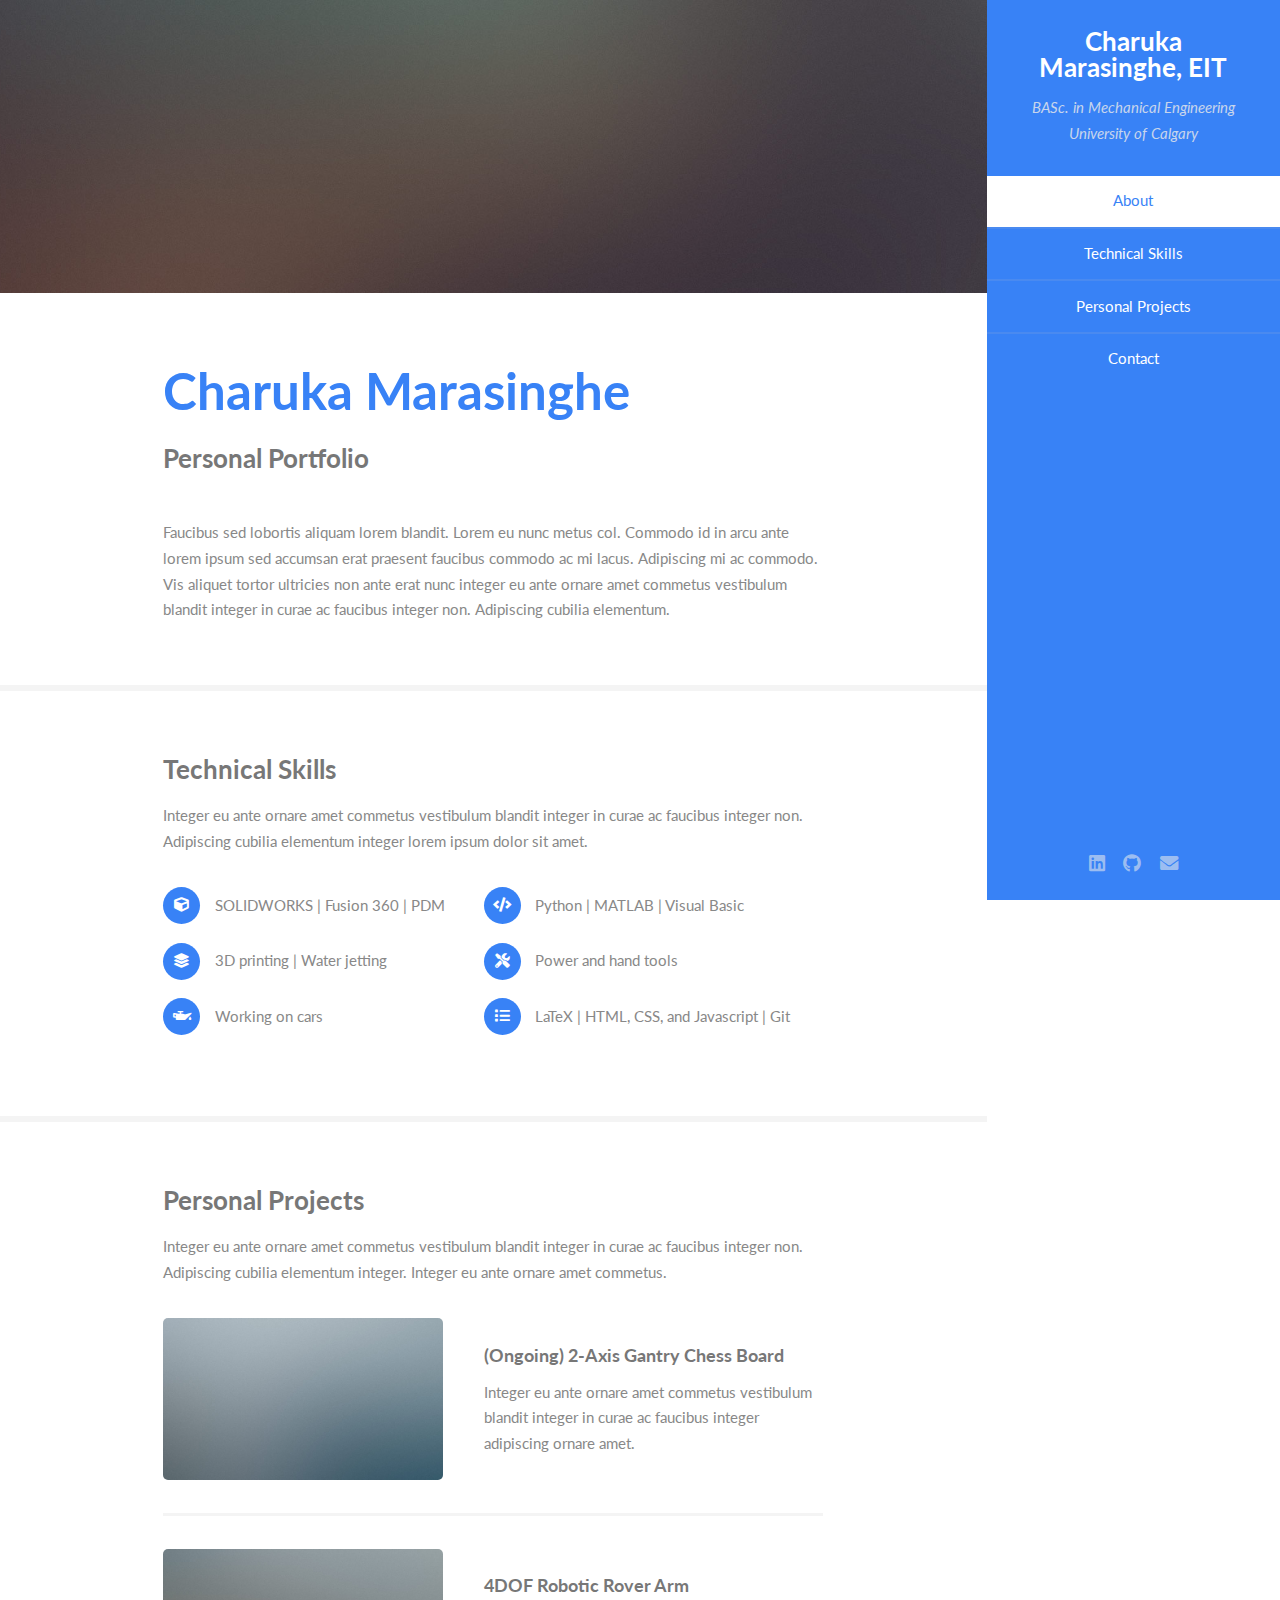
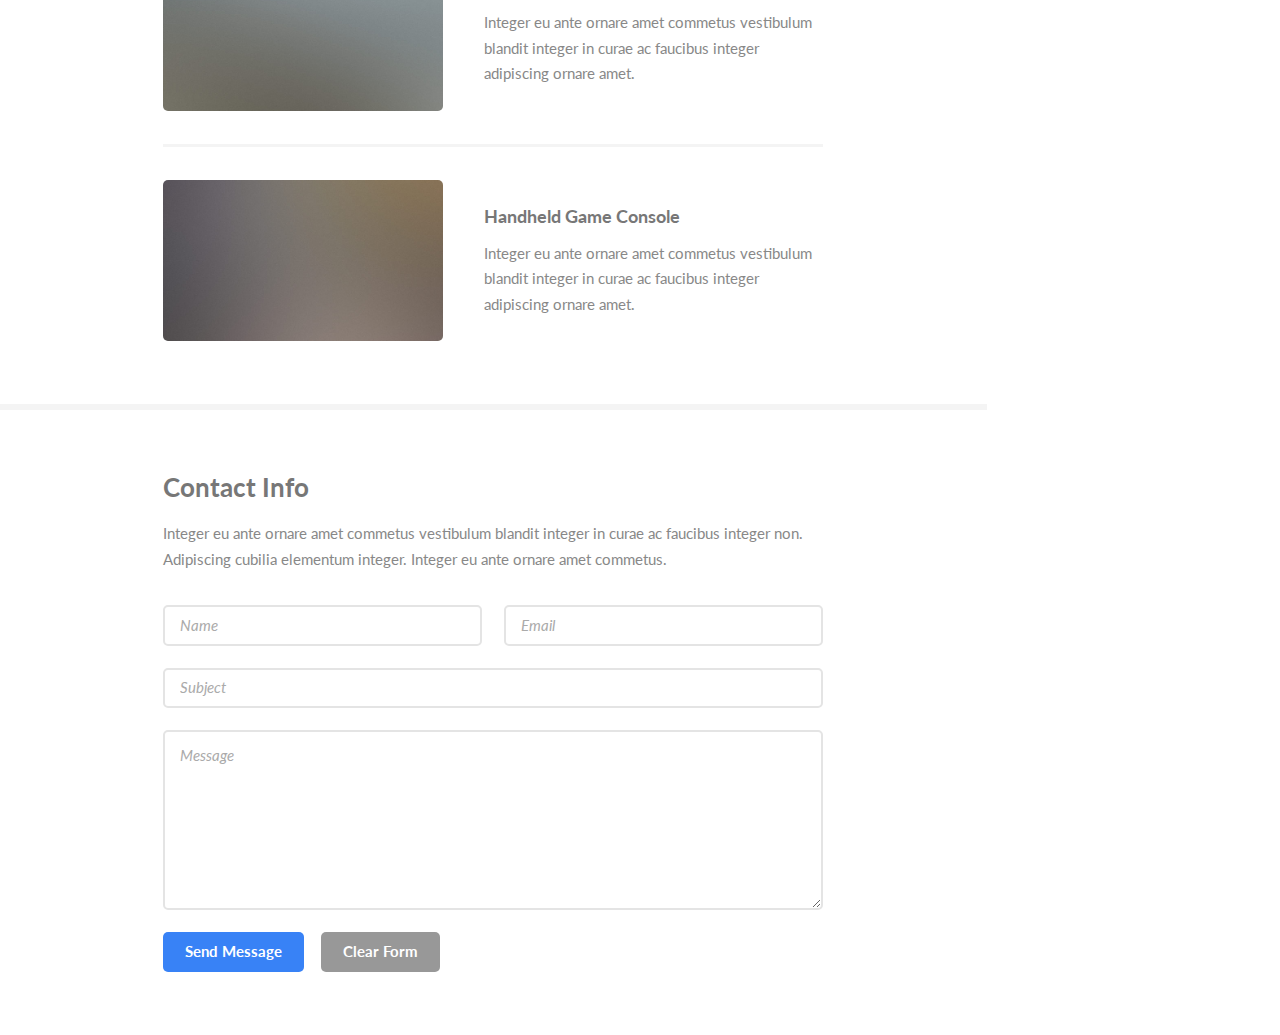
==== index.html @ 8a490976 "Initial commit. Portfolio layout completed." ====
<!DOCTYPE HTML>
<html>
	<head>
		<title>Charuka Marasinghe Portfolio</title>
		<meta charset="utf-8" />
		<meta name="viewport" content="width=device-width, initial-scale=1, user-scalable=no" />
		<link rel="stylesheet" href="assets/css/main.css" />
	</head>
	<body class="is-preload">

		<!-- Header -->
			<section id="header">
				<header>
					
					<h1 id="logo"><a href="#">Charuka Marasinghe, EIT</a></h1>
					<p>BASc. in Mechanical Engineering <br />
					University of Calgary</p>
				</header>
				<nav id="nav">
					<ul>
						<li><a href="#one" class="active">About</a></li>
						<li><a href="#two">Technical Skills</a></li>
						<li><a href="#three">Personal Projects</a></li>
						<li><a href="#four">Contact</a></li>
					</ul>
				</nav>
				<footer>
					<ul class="icons">
						<li><a href="https://www.linkedin.com/in/charukam/" target="_blank" rel="noopener noreferrer" class="icon brands fa-linkedin"><span class="label">Linkedin</span></a></li>
						<li><a href="https://github.com/charukam/" target="_blank" rel="noopener noreferrer" class="icon brands fa-github"><span class="label">Github</span></a></li>
						<li><a href="mailto: c.marasinghe1@gmail.com" class="icon solid fa-envelope"><span class="label">Email</span></a></li>
					</ul>
				</footer>
			</section>

		<!-- Wrapper -->
			<div id="wrapper">

				<!-- Main -->
					<div id="main">

						<!-- One -->
							<section id="one">
								<div class="image main" data-position="center">
									<img src="images/banner.jpg" alt="" />
								</div>
								<div class="container">
									<header class="major">
										<h2>Charuka Marasinghe</h2>
										<p>Personal Portfolio</p>
									</header>
									<p>Faucibus sed lobortis aliquam lorem blandit. Lorem eu nunc metus col. Commodo id in arcu ante lorem ipsum sed accumsan erat praesent faucibus commodo ac mi lacus. Adipiscing mi ac commodo. Vis aliquet tortor ultricies non ante erat nunc integer eu ante ornare amet commetus vestibulum blandit integer in curae ac faucibus integer non. Adipiscing cubilia elementum.</p>
								</div>
							</section>

						<!-- Two -->
							<section id="two">
								<div class="container">
									<h3>Technical Skills</h3>
									<p>Integer eu ante ornare amet commetus vestibulum blandit integer in curae ac faucibus integer non. Adipiscing cubilia elementum integer lorem ipsum dolor sit amet.</p>
									<ul class="feature-icons">
										<li class="icon solid fa-cube">SOLIDWORKS | Fusion 360 | PDM</li>
										<li class="icon solid fa-code">Python | MATLAB | Visual Basic</li>
										<li class="icon solid fa-layer-group">3D printing | Water jetting</li>
										<li class="icon solid fa-tools">Power and hand tools</li>
										<li class="icon solid fa-oil-can">Working on cars</li>
										<li class="icon solid fa-list">LaTeX | HTML, CSS, and Javascript | Git</li>
									</ul>
								</div>
							</section>

						<!-- Three -->
							<section id="three">
								<div class="container">
									<h3>Personal Projects</h3>
									<p>Integer eu ante ornare amet commetus vestibulum blandit integer in curae ac faucibus integer non. Adipiscing cubilia elementum integer. Integer eu ante ornare amet commetus.</p>
									<div class="features">
										<article>
											<a href="#" class="image"><img src="images/pic01.jpg" alt="" /></a>
											<div class="inner">
												<h4>(Ongoing) 2-Axis Gantry Chess Board</h4>
												<p>Integer eu ante ornare amet commetus vestibulum blandit integer in curae ac faucibus integer adipiscing ornare amet.</p>
											</div>
										</article>
										<article>
											<a href="#" class="image"><img src="images/pic02.jpg" alt="" /></a>
											<div class="inner">
												<h4>4DOF Robotic Rover Arm</h4>
												<p>Integer eu ante ornare amet commetus vestibulum blandit integer in curae ac faucibus integer adipiscing ornare amet.</p>
											</div>
										</article>
										<article>
											<a href="#" class="image"><img src="images/pic03.jpg" alt="" /></a>
											<div class="inner">
												<h4>Handheld Game Console</h4>
												<p>Integer eu ante ornare amet commetus vestibulum blandit integer in curae ac faucibus integer adipiscing ornare amet.</p>
											</div>
										</article>
									</div>
								</div>
							</section>

						<!-- Four -->
							<section id="four">
								<div class="container">
									<h3>Contact Info</h3>
									<p>Integer eu ante ornare amet commetus vestibulum blandit integer in curae ac faucibus integer non. Adipiscing cubilia elementum integer. Integer eu ante ornare amet commetus.</p>
									<form method="post" action="#">
										<div class="row gtr-uniform">
											<div class="col-6 col-12-xsmall"><input type="text" name="name" id="name" placeholder="Name" /></div>
											<div class="col-6 col-12-xsmall"><input type="email" name="email" id="email" placeholder="Email" /></div>
											<div class="col-12"><input type="text" name="subject" id="subject" placeholder="Subject" /></div>
											<div class="col-12"><textarea name="message" id="message" placeholder="Message" rows="6"></textarea></div>
											<div class="col-12">
												<ul class="actions">
													<li><input type="submit" class="primary" value="Send Message" /></li>
													<li><input type="reset" value="Clear Form" /></li>
												</ul>
											</div>
										</div>
									</form>
								</div>
							</section>

					</div>

			</div>

		<!-- Scripts -->
			<script src="assets/js/jquery.min.js"></script>
			<script src="assets/js/jquery.scrollex.min.js"></script>
			<script src="assets/js/jquery.scrolly.min.js"></script>
			<script src="assets/js/browser.min.js"></script>
			<script src="assets/js/breakpoints.min.js"></script>
			<script src="assets/js/util.js"></script>
			<script src="assets/js/main.js"></script>

	</body>
</html>
---- assets/css/main.css ----
@import url("fontawesome-all.min.css");
@import url("https://fonts.googleapis.com/css?family=Lato:400,400italic,700,700italic|Source+Code+Pro:400");

/*
	Read Only by HTML5 UP
	html5up.net | @ajlkn
	Free for personal and commercial use under the CCA 3.0 license (html5up.net/license)
*/

html, body, div, span, applet, object,
iframe, h1, h2, h3, h4, h5, h6, p, blockquote,
pre, a, abbr, acronym, address, big, cite,
code, del, dfn, em, img, ins, kbd, q, s, samp,
small, strike, strong, sub, sup, tt, var, b,
u, i, center, dl, dt, dd, ol, ul, li, fieldset,
form, label, legend, table, caption, tbody,
tfoot, thead, tr, th, td, article, aside,
canvas, details, embed, figure, figcaption,
footer, header, hgroup, menu, nav, output, ruby,
section, summary, time, mark, audio, video {
	margin: 0;
	padding: 0;
	border: 0;
	font-size: 100%;
	font: inherit;
	vertical-align: baseline;}

article, aside, details, figcaption, figure,
footer, header, hgroup, menu, nav, section {
	display: block;}

body {
	line-height: 1;
}

ol, ul {
	list-style: none;
}

blockquote, q {
	quotes: none;
}

	blockquote:before, blockquote:after, q:before, q:after {
		content: '';
		content: none;
	}

table {
	border-collapse: collapse;
	border-spacing: 0;
}

body {
	-webkit-text-size-adjust: none;
}

mark {
	background-color: transparent;
	color: inherit;
}

input::-moz-focus-inner {
	border: 0;
	padding: 0;
}

input, select, textarea {
	-moz-appearance: none;
	-webkit-appearance: none;
	-ms-appearance: none;
	appearance: none;
}

/* Basic */

	html {
		box-sizing: border-box;
	}

	*, *:before, *:after {
		box-sizing: inherit;
	}

	body {
		background: #fff;
	}

		body.is-preload *, body.is-preload *:before, body.is-preload *:after {
			-moz-animation: none !important;
			-webkit-animation: none !important;
			-ms-animation: none !important;
			animation: none !important;
			-moz-transition: none !important;
			-webkit-transition: none !important;
			-ms-transition: none !important;
			transition: none !important;
		}

	body, input, select, textarea {
		color: #888;
		font-family: "Lato", sans-serif;
		font-size: 16pt;
		font-weight: 400;
		line-height: 1.75em;
	}

	a {
		-moz-transition: color 0.2s ease-in-out, border-color 0.2s ease-in-out;
		-webkit-transition: color 0.2s ease-in-out, border-color 0.2s ease-in-out;
		-ms-transition: color 0.2s ease-in-out, border-color 0.2s ease-in-out;
		transition: color 0.2s ease-in-out, border-color 0.2s ease-in-out;
		border-bottom: solid 1px #e4e4e4;
		color: inherit;
		text-decoration: none;
	}

		a:hover {
			border-bottom-color: transparent;
			color: #3882f6 !important;
		}

	strong, b {
		color: #777;
		font-weight: 700;
	}

	em, i {
		font-style: italic;
	}

	p {
		margin: 0 0 2.25em 0;
	}

	h1, h2, h3, h4, h5, h6 {
		color: #777;
		font-weight: 700;
		line-height: 1em;
		margin: 0 0 0.5625em 0;
	}

		h1 a, h2 a, h3 a, h4 a, h5 a, h6 a {
			border: 0;
			color: inherit;
			text-decoration: none;
		}

	h2 {
		font-size: 2em;
		line-height: 1.5em;
	}

	h3 {
		font-size: 1.75em;
		line-height: 1.5em;
	}

	h4 {
		font-size: 1.25em;
		line-height: 1.5em;
	}

	h5 {
		font-size: 0.9em;
		line-height: 1.5em;
	}

	h6 {
		font-size: 0.7em;
		line-height: 1.5em;
	}

	sub {
		font-size: 0.8em;
		position: relative;
		top: 0.5em;
	}

	sup {
		font-size: 0.8em;
		position: relative;
		top: -0.5em;
	}

	hr {
		border: 0;
		border-bottom: solid 2px #f4f4f4;
		margin: 2.25em 0;
	}

		hr.major {
			margin: 3.375em 0;
		}

	blockquote {
		border-left: solid 8px #e4e4e4;
		font-style: italic;
		margin: 0 0 2.25em 0;
		padding: 0.5em 0 0.5em 2em;
	}

	code {
		background: #555;
		border-radius: 5px;
		color: #fff;
		font-family: "Source Code Pro", monospace;
		font-size: 0.9em;
		margin: 0 0.25em;
		padding: 0.25em 0.65em;
	}

	pre {
		font-family: "Source Code Pro", monospace;
		font-size: 0.9em;
		margin: 0 0 2.25em 0;
	}

		pre code {
			-webkit-overflow-scrolling: touch;
			display: block;
			line-height: 1.5em;
			overflow-x: auto;
			padding: 1em 1.5em;
		}

	.align-left {
		text-align: left;
	}

	.align-center {
		text-align: center;
	}

	.align-right {
		text-align: right;
	}

/* Row */

	.row {
		display: flex;
		flex-wrap: wrap;
		box-sizing: border-box;
		align-items: stretch;
	}

		.row > * {
			box-sizing: border-box;
		}

		.row.gtr-uniform > * > :last-child {
			margin-bottom: 0;
		}

		.row.aln-left {
			justify-content: flex-start;
		}

		.row.aln-center {
			justify-content: center;
		}

		.row.aln-right {
			justify-content: flex-end;
		}

		.row.aln-top {
			align-items: flex-start;
		}

		.row.aln-middle {
			align-items: center;
		}

		.row.aln-bottom {
			align-items: flex-end;
		}

		.row > .imp {
			order: -1;
		}

		.row > .col-1 {
			width: 8.33333%;
		}

		.row > .off-1 {
			margin-left: 8.33333%;
		}

		.row > .col-2 {
			width: 16.66667%;
		}

		.row > .off-2 {
			margin-left: 16.66667%;
		}

		.row > .col-3 {
			width: 25%;
		}

		.row > .off-3 {
			margin-left: 25%;
		}

		.row > .col-4 {
			width: 33.33333%;
		}

		.row > .off-4 {
			margin-left: 33.33333%;
		}

		.row > .col-5 {
			width: 41.66667%;
		}

		.row > .off-5 {
			margin-left: 41.66667%;
		}

		.row > .col-6 {
			width: 50%;
		}

		.row > .off-6 {
			margin-left: 50%;
		}

		.row > .col-7 {
			width: 58.33333%;
		}

		.row > .off-7 {
			margin-left: 58.33333%;
		}

		.row > .col-8 {
			width: 66.66667%;
		}

		.row > .off-8 {
			margin-left: 66.66667%;
		}

		.row > .col-9 {
			width: 75%;
		}

		.row > .off-9 {
			margin-left: 75%;
		}

		.row > .col-10 {
			width: 83.33333%;
		}

		.row > .off-10 {
			margin-left: 83.33333%;
		}

		.row > .col-11 {
			width: 91.66667%;
		}

		.row > .off-11 {
			margin-left: 91.66667%;
		}

		.row > .col-12 {
			width: 100%;
		}

		.row > .off-12 {
			margin-left: 100%;
		}

		.row.gtr-0 {
			margin-top: 0;
			margin-left: 0em;
		}

			.row.gtr-0 > * {
				padding: 0 0 0 0em;
			}

			.row.gtr-0.gtr-uniform {
				margin-top: 0em;
			}

				.row.gtr-0.gtr-uniform > * {
					padding-top: 0em;
				}

		.row.gtr-25 {
			margin-top: 0;
			margin-left: -0.5em;
		}

			.row.gtr-25 > * {
				padding: 0 0 0 0.5em;
			}

			.row.gtr-25.gtr-uniform {
				margin-top: -0.5em;
			}

				.row.gtr-25.gtr-uniform > * {
					padding-top: 0.5em;
				}

		.row.gtr-50 {
			margin-top: 0;
			margin-left: -1em;
		}

			.row.gtr-50 > * {
				padding: 0 0 0 1em;
			}

			.row.gtr-50.gtr-uniform {
				margin-top: -1em;
			}

				.row.gtr-50.gtr-uniform > * {
					padding-top: 1em;
				}

		.row {
			margin-top: 0;
			margin-left: -2em;
		}

			.row > * {
				padding: 0 0 0 2em;
			}

			.row.gtr-uniform {
				margin-top: -2em;
			}

				.row.gtr-uniform > * {
					padding-top: 2em;
				}

		.row.gtr-150 {
			margin-top: 0;
			margin-left: -3em;
		}

			.row.gtr-150 > * {
				padding: 0 0 0 3em;
			}

			.row.gtr-150.gtr-uniform {
				margin-top: -3em;
			}

				.row.gtr-150.gtr-uniform > * {
					padding-top: 3em;
				}

		.row.gtr-200 {
			margin-top: 0;
			margin-left: -4em;
		}

			.row.gtr-200 > * {
				padding: 0 0 0 4em;
			}

			.row.gtr-200.gtr-uniform {
				margin-top: -4em;
			}

				.row.gtr-200.gtr-uniform > * {
					padding-top: 4em;
				}

		@media screen and (max-width: 1680px) {

			.row {
				display: flex;
				flex-wrap: wrap;
				box-sizing: border-box;
				align-items: stretch;
			}

				.row > * {
					box-sizing: border-box;
				}

				.row.gtr-uniform > * > :last-child {
					margin-bottom: 0;
				}

				.row.aln-left {
					justify-content: flex-start;
				}

				.row.aln-center {
					justify-content: center;
				}

				.row.aln-right {
					justify-content: flex-end;
				}

				.row.aln-top {
					align-items: flex-start;
				}

				.row.aln-middle {
					align-items: center;
				}

				.row.aln-bottom {
					align-items: flex-end;
				}

				.row > .imp-xlarge {
					order: -1;
				}

				.row > .col-1-xlarge {
					width: 8.33333%;
				}

				.row > .off-1-xlarge {
					margin-left: 8.33333%;
				}

				.row > .col-2-xlarge {
					width: 16.66667%;
				}

				.row > .off-2-xlarge {
					margin-left: 16.66667%;
				}

				.row > .col-3-xlarge {
					width: 25%;
				}

				.row > .off-3-xlarge {
					margin-left: 25%;
				}

				.row > .col-4-xlarge {
					width: 33.33333%;
				}

				.row > .off-4-xlarge {
					margin-left: 33.33333%;
				}

				.row > .col-5-xlarge {
					width: 41.66667%;
				}

				.row > .off-5-xlarge {
					margin-left: 41.66667%;
				}

				.row > .col-6-xlarge {
					width: 50%;
				}

				.row > .off-6-xlarge {
					margin-left: 50%;
				}

				.row > .col-7-xlarge {
					width: 58.33333%;
				}

				.row > .off-7-xlarge {
					margin-left: 58.33333%;
				}

				.row > .col-8-xlarge {
					width: 66.66667%;
				}

				.row > .off-8-xlarge {
					margin-left: 66.66667%;
				}

				.row > .col-9-xlarge {
					width: 75%;
				}

				.row > .off-9-xlarge {
					margin-left: 75%;
				}

				.row > .col-10-xlarge {
					width: 83.33333%;
				}

				.row > .off-10-xlarge {
					margin-left: 83.33333%;
				}

				.row > .col-11-xlarge {
					width: 91.66667%;
				}

				.row > .off-11-xlarge {
					margin-left: 91.66667%;
				}

				.row > .col-12-xlarge {
					width: 100%;
				}

				.row > .off-12-xlarge {
					margin-left: 100%;
				}

				.row.gtr-0 {
					margin-top: 0;
					margin-left: 0em;
				}

					.row.gtr-0 > * {
						padding: 0 0 0 0em;
					}

					.row.gtr-0.gtr-uniform {
						margin-top: 0em;
					}

						.row.gtr-0.gtr-uniform > * {
							padding-top: 0em;
						}

				.row.gtr-25 {
					margin-top: 0;
					margin-left: -0.5em;
				}

					.row.gtr-25 > * {
						padding: 0 0 0 0.5em;
					}

					.row.gtr-25.gtr-uniform {
						margin-top: -0.5em;
					}

						.row.gtr-25.gtr-uniform > * {
							padding-top: 0.5em;
						}

				.row.gtr-50 {
					margin-top: 0;
					margin-left: -1em;
				}

					.row.gtr-50 > * {
						padding: 0 0 0 1em;
					}

					.row.gtr-50.gtr-uniform {
						margin-top: -1em;
					}

						.row.gtr-50.gtr-uniform > * {
							padding-top: 1em;
						}

				.row {
					margin-top: 0;
					margin-left: -2em;
				}

					.row > * {
						padding: 0 0 0 2em;
					}

					.row.gtr-uniform {
						margin-top: -2em;
					}

						.row.gtr-uniform > * {
							padding-top: 2em;
						}

				.row.gtr-150 {
					margin-top: 0;
					margin-left: -3em;
				}

					.row.gtr-150 > * {
						padding: 0 0 0 3em;
					}

					.row.gtr-150.gtr-uniform {
						margin-top: -3em;
					}

						.row.gtr-150.gtr-uniform > * {
							padding-top: 3em;
						}

				.row.gtr-200 {
					margin-top: 0;
					margin-left: -4em;
				}

					.row.gtr-200 > * {
						padding: 0 0 0 4em;
					}

					.row.gtr-200.gtr-uniform {
						margin-top: -4em;
					}

						.row.gtr-200.gtr-uniform > * {
							padding-top: 4em;
						}

		}

		@media screen and (max-width: 1280px) {

			.row {
				display: flex;
				flex-wrap: wrap;
				box-sizing: border-box;
				align-items: stretch;
			}

				.row > * {
					box-sizing: border-box;
				}

				.row.gtr-uniform > * > :last-child {
					margin-bottom: 0;
				}

				.row.aln-left {
					justify-content: flex-start;
				}

				.row.aln-center {
					justify-content: center;
				}

				.row.aln-right {
					justify-content: flex-end;
				}

				.row.aln-top {
					align-items: flex-start;
				}

				.row.aln-middle {
					align-items: center;
				}

				.row.aln-bottom {
					align-items: flex-end;
				}

				.row > .imp-large {
					order: -1;
				}

				.row > .col-1-large {
					width: 8.33333%;
				}

				.row > .off-1-large {
					margin-left: 8.33333%;
				}

				.row > .col-2-large {
					width: 16.66667%;
				}

				.row > .off-2-large {
					margin-left: 16.66667%;
				}

				.row > .col-3-large {
					width: 25%;
				}

				.row > .off-3-large {
					margin-left: 25%;
				}

				.row > .col-4-large {
					width: 33.33333%;
				}

				.row > .off-4-large {
					margin-left: 33.33333%;
				}

				.row > .col-5-large {
					width: 41.66667%;
				}

				.row > .off-5-large {
					margin-left: 41.66667%;
				}

				.row > .col-6-large {
					width: 50%;
				}

				.row > .off-6-large {
					margin-left: 50%;
				}

				.row > .col-7-large {
					width: 58.33333%;
				}

				.row > .off-7-large {
					margin-left: 58.33333%;
				}

				.row > .col-8-large {
					width: 66.66667%;
				}

				.row > .off-8-large {
					margin-left: 66.66667%;
				}

				.row > .col-9-large {
					width: 75%;
				}

				.row > .off-9-large {
					margin-left: 75%;
				}

				.row > .col-10-large {
					width: 83.33333%;
				}

				.row > .off-10-large {
					margin-left: 83.33333%;
				}

				.row > .col-11-large {
					width: 91.66667%;
				}

				.row > .off-11-large {
					margin-left: 91.66667%;
				}

				.row > .col-12-large {
					width: 100%;
				}

				.row > .off-12-large {
					margin-left: 100%;
				}

				.row.gtr-0 {
					margin-top: 0;
					margin-left: 0em;
				}

					.row.gtr-0 > * {
						padding: 0 0 0 0em;
					}

					.row.gtr-0.gtr-uniform {
						margin-top: 0em;
					}

						.row.gtr-0.gtr-uniform > * {
							padding-top: 0em;
						}

				.row.gtr-25 {
					margin-top: 0;
					margin-left: -0.375em;
				}

					.row.gtr-25 > * {
						padding: 0 0 0 0.375em;
					}

					.row.gtr-25.gtr-uniform {
						margin-top: -0.375em;
					}

						.row.gtr-25.gtr-uniform > * {
							padding-top: 0.375em;
						}

				.row.gtr-50 {
					margin-top: 0;
					margin-left: -0.75em;
				}

					.row.gtr-50 > * {
						padding: 0 0 0 0.75em;
					}

					.row.gtr-50.gtr-uniform {
						margin-top: -0.75em;
					}

						.row.gtr-50.gtr-uniform > * {
							padding-top: 0.75em;
						}

				.row {
					margin-top: 0;
					margin-left: -1.5em;
				}

					.row > * {
						padding: 0 0 0 1.5em;
					}

					.row.gtr-uniform {
						margin-top: -1.5em;
					}

						.row.gtr-uniform > * {
							padding-top: 1.5em;
						}

				.row.gtr-150 {
					margin-top: 0;
					margin-left: -2.25em;
				}

					.row.gtr-150 > * {
						padding: 0 0 0 2.25em;
					}

					.row.gtr-150.gtr-uniform {
						margin-top: -2.25em;
					}

						.row.gtr-150.gtr-uniform > * {
							padding-top: 2.25em;
						}

				.row.gtr-200 {
					margin-top: 0;
					margin-left: -3em;
				}

					.row.gtr-200 > * {
						padding: 0 0 0 3em;
					}

					.row.gtr-200.gtr-uniform {
						margin-top: -3em;
					}

						.row.gtr-200.gtr-uniform > * {
							padding-top: 3em;
						}

		}

		@media screen and (max-width: 1024px) {

			.row {
				display: flex;
				flex-wrap: wrap;
				box-sizing: border-box;
				align-items: stretch;
			}

				.row > * {
					box-sizing: border-box;
				}

				.row.gtr-uniform > * > :last-child {
					margin-bottom: 0;
				}

				.row.aln-left {
					justify-content: flex-start;
				}

				.row.aln-center {
					justify-content: center;
				}

				.row.aln-right {
					justify-content: flex-end;
				}

				.row.aln-top {
					align-items: flex-start;
				}

				.row.aln-middle {
					align-items: center;
				}

				.row.aln-bottom {
					align-items: flex-end;
				}

				.row > .imp-medium {
					order: -1;
				}

				.row > .col-1-medium {
					width: 8.33333%;
				}

				.row > .off-1-medium {
					margin-left: 8.33333%;
				}

				.row > .col-2-medium {
					width: 16.66667%;
				}

				.row > .off-2-medium {
					margin-left: 16.66667%;
				}

				.row > .col-3-medium {
					width: 25%;
				}

				.row > .off-3-medium {
					margin-left: 25%;
				}

				.row > .col-4-medium {
					width: 33.33333%;
				}

				.row > .off-4-medium {
					margin-left: 33.33333%;
				}

				.row > .col-5-medium {
					width: 41.66667%;
				}

				.row > .off-5-medium {
					margin-left: 41.66667%;
				}

				.row > .col-6-medium {
					width: 50%;
				}

				.row > .off-6-medium {
					margin-left: 50%;
				}

				.row > .col-7-medium {
					width: 58.33333%;
				}

				.row > .off-7-medium {
					margin-left: 58.33333%;
				}

				.row > .col-8-medium {
					width: 66.66667%;
				}

				.row > .off-8-medium {
					margin-left: 66.66667%;
				}

				.row > .col-9-medium {
					width: 75%;
				}

				.row > .off-9-medium {
					margin-left: 75%;
				}

				.row > .col-10-medium {
					width: 83.33333%;
				}

				.row > .off-10-medium {
					margin-left: 83.33333%;
				}

				.row > .col-11-medium {
					width: 91.66667%;
				}

				.row > .off-11-medium {
					margin-left: 91.66667%;
				}

				.row > .col-12-medium {
					width: 100%;
				}

				.row > .off-12-medium {
					margin-left: 100%;
				}

				.row.gtr-0 {
					margin-top: 0;
					margin-left: 0em;
				}

					.row.gtr-0 > * {
						padding: 0 0 0 0em;
					}

					.row.gtr-0.gtr-uniform {
						margin-top: 0em;
					}

						.row.gtr-0.gtr-uniform > * {
							padding-top: 0em;
						}

				.row.gtr-25 {
					margin-top: 0;
					margin-left: -0.375em;
				}

					.row.gtr-25 > * {
						padding: 0 0 0 0.375em;
					}

					.row.gtr-25.gtr-uniform {
						margin-top: -0.375em;
					}

						.row.gtr-25.gtr-uniform > * {
							padding-top: 0.375em;
						}

				.row.gtr-50 {
					margin-top: 0;
					margin-left: -0.75em;
				}

					.row.gtr-50 > * {
						padding: 0 0 0 0.75em;
					}

					.row.gtr-50.gtr-uniform {
						margin-top: -0.75em;
					}

						.row.gtr-50.gtr-uniform > * {
							padding-top: 0.75em;
						}

				.row {
					margin-top: 0;
					margin-left: -1.5em;
				}

					.row > * {
						padding: 0 0 0 1.5em;
					}

					.row.gtr-uniform {
						margin-top: -1.5em;
					}

						.row.gtr-uniform > * {
							padding-top: 1.5em;
						}

				.row.gtr-150 {
					margin-top: 0;
					margin-left: -2.25em;
				}

					.row.gtr-150 > * {
						padding: 0 0 0 2.25em;
					}

					.row.gtr-150.gtr-uniform {
						margin-top: -2.25em;
					}

						.row.gtr-150.gtr-uniform > * {
							padding-top: 2.25em;
						}

				.row.gtr-200 {
					margin-top: 0;
					margin-left: -3em;
				}

					.row.gtr-200 > * {
						padding: 0 0 0 3em;
					}

					.row.gtr-200.gtr-uniform {
						margin-top: -3em;
					}

						.row.gtr-200.gtr-uniform > * {
							padding-top: 3em;
						}

		}

		@media screen and (max-width: 736px) {

			.row {
				display: flex;
				flex-wrap: wrap;
				box-sizing: border-box;
				align-items: stretch;
			}

				.row > * {
					box-sizing: border-box;
				}

				.row.gtr-uniform > * > :last-child {
					margin-bottom: 0;
				}

				.row.aln-left {
					justify-content: flex-start;
				}

				.row.aln-center {
					justify-content: center;
				}

				.row.aln-right {
					justify-content: flex-end;
				}

				.row.aln-top {
					align-items: flex-start;
				}

				.row.aln-middle {
					align-items: center;
				}

				.row.aln-bottom {
					align-items: flex-end;
				}

				.row > .imp-small {
					order: -1;
				}

				.row > .col-1-small {
					width: 8.33333%;
				}

				.row > .off-1-small {
					margin-left: 8.33333%;
				}

				.row > .col-2-small {
					width: 16.66667%;
				}

				.row > .off-2-small {
					margin-left: 16.66667%;
				}

				.row > .col-3-small {
					width: 25%;
				}

				.row > .off-3-small {
					margin-left: 25%;
				}

				.row > .col-4-small {
					width: 33.33333%;
				}

				.row > .off-4-small {
					margin-left: 33.33333%;
				}

				.row > .col-5-small {
					width: 41.66667%;
				}

				.row > .off-5-small {
					margin-left: 41.66667%;
				}

				.row > .col-6-small {
					width: 50%;
				}

				.row > .off-6-small {
					margin-left: 50%;
				}

				.row > .col-7-small {
					width: 58.33333%;
				}

				.row > .off-7-small {
					margin-left: 58.33333%;
				}

				.row > .col-8-small {
					width: 66.66667%;
				}

				.row > .off-8-small {
					margin-left: 66.66667%;
				}

				.row > .col-9-small {
					width: 75%;
				}

				.row > .off-9-small {
					margin-left: 75%;
				}

				.row > .col-10-small {
					width: 83.33333%;
				}

				.row > .off-10-small {
					margin-left: 83.33333%;
				}

				.row > .col-11-small {
					width: 91.66667%;
				}

				.row > .off-11-small {
					margin-left: 91.66667%;
				}

				.row > .col-12-small {
					width: 100%;
				}

				.row > .off-12-small {
					margin-left: 100%;
				}

				.row.gtr-0 {
					margin-top: 0;
					margin-left: 0em;
				}

					.row.gtr-0 > * {
						padding: 0 0 0 0em;
					}

					.row.gtr-0.gtr-uniform {
						margin-top: 0em;
					}

						.row.gtr-0.gtr-uniform > * {
							padding-top: 0em;
						}

				.row.gtr-25 {
					margin-top: 0;
					margin-left: -0.3125em;
				}

					.row.gtr-25 > * {
						padding: 0 0 0 0.3125em;
					}

					.row.gtr-25.gtr-uniform {
						margin-top: -0.3125em;
					}

						.row.gtr-25.gtr-uniform > * {
							padding-top: 0.3125em;
						}

				.row.gtr-50 {
					margin-top: 0;
					margin-left: -0.625em;
				}

					.row.gtr-50 > * {
						padding: 0 0 0 0.625em;
					}

					.row.gtr-50.gtr-uniform {
						margin-top: -0.625em;
					}

						.row.gtr-50.gtr-uniform > * {
							padding-top: 0.625em;
						}

				.row {
					margin-top: 0;
					margin-left: -1.25em;
				}

					.row > * {
						padding: 0 0 0 1.25em;
					}

					.row.gtr-uniform {
						margin-top: -1.25em;
					}

						.row.gtr-uniform > * {
							padding-top: 1.25em;
						}

				.row.gtr-150 {
					margin-top: 0;
					margin-left: -1.875em;
				}

					.row.gtr-150 > * {
						padding: 0 0 0 1.875em;
					}

					.row.gtr-150.gtr-uniform {
						margin-top: -1.875em;
					}

						.row.gtr-150.gtr-uniform > * {
							padding-top: 1.875em;
						}

				.row.gtr-200 {
					margin-top: 0;
					margin-left: -2.5em;
				}

					.row.gtr-200 > * {
						padding: 0 0 0 2.5em;
					}

					.row.gtr-200.gtr-uniform {
						margin-top: -2.5em;
					}

						.row.gtr-200.gtr-uniform > * {
							padding-top: 2.5em;
						}

		}

		@media screen and (max-width: 480px) {

			.row {
				display: flex;
				flex-wrap: wrap;
				box-sizing: border-box;
				align-items: stretch;
			}

				.row > * {
					box-sizing: border-box;
				}

				.row.gtr-uniform > * > :last-child {
					margin-bottom: 0;
				}

				.row.aln-left {
					justify-content: flex-start;
				}

				.row.aln-center {
					justify-content: center;
				}

				.row.aln-right {
					justify-content: flex-end;
				}

				.row.aln-top {
					align-items: flex-start;
				}

				.row.aln-middle {
					align-items: center;
				}

				.row.aln-bottom {
					align-items: flex-end;
				}

				.row > .imp-xsmall {
					order: -1;
				}

				.row > .col-1-xsmall {
					width: 8.33333%;
				}

				.row > .off-1-xsmall {
					margin-left: 8.33333%;
				}

				.row > .col-2-xsmall {
					width: 16.66667%;
				}

				.row > .off-2-xsmall {
					margin-left: 16.66667%;
				}

				.row > .col-3-xsmall {
					width: 25%;
				}

				.row > .off-3-xsmall {
					margin-left: 25%;
				}

				.row > .col-4-xsmall {
					width: 33.33333%;
				}

				.row > .off-4-xsmall {
					margin-left: 33.33333%;
				}

				.row > .col-5-xsmall {
					width: 41.66667%;
				}

				.row > .off-5-xsmall {
					margin-left: 41.66667%;
				}

				.row > .col-6-xsmall {
					width: 50%;
				}

				.row > .off-6-xsmall {
					margin-left: 50%;
				}

				.row > .col-7-xsmall {
					width: 58.33333%;
				}

				.row > .off-7-xsmall {
					margin-left: 58.33333%;
				}

				.row > .col-8-xsmall {
					width: 66.66667%;
				}

				.row > .off-8-xsmall {
					margin-left: 66.66667%;
				}

				.row > .col-9-xsmall {
					width: 75%;
				}

				.row > .off-9-xsmall {
					margin-left: 75%;
				}

				.row > .col-10-xsmall {
					width: 83.33333%;
				}

				.row > .off-10-xsmall {
					margin-left: 83.33333%;
				}

				.row > .col-11-xsmall {
					width: 91.66667%;
				}

				.row > .off-11-xsmall {
					margin-left: 91.66667%;
				}

				.row > .col-12-xsmall {
					width: 100%;
				}

				.row > .off-12-xsmall {
					margin-left: 100%;
				}

				.row.gtr-0 {
					margin-top: 0;
					margin-left: 0em;
				}

					.row.gtr-0 > * {
						padding: 0 0 0 0em;
					}

					.row.gtr-0.gtr-uniform {
						margin-top: 0em;
					}

						.row.gtr-0.gtr-uniform > * {
							padding-top: 0em;
						}

				.row.gtr-25 {
					margin-top: 0;
					margin-left: -0.3125em;
				}

					.row.gtr-25 > * {
						padding: 0 0 0 0.3125em;
					}

					.row.gtr-25.gtr-uniform {
						margin-top: -0.3125em;
					}

						.row.gtr-25.gtr-uniform > * {
							padding-top: 0.3125em;
						}

				.row.gtr-50 {
					margin-top: 0;
					margin-left: -0.625em;
				}

					.row.gtr-50 > * {
						padding: 0 0 0 0.625em;
					}

					.row.gtr-50.gtr-uniform {
						margin-top: -0.625em;
					}

						.row.gtr-50.gtr-uniform > * {
							padding-top: 0.625em;
						}

				.row {
					margin-top: 0;
					margin-left: -1.25em;
				}

					.row > * {
						padding: 0 0 0 1.25em;
					}

					.row.gtr-uniform {
						margin-top: -1.25em;
					}

						.row.gtr-uniform > * {
							padding-top: 1.25em;
						}

				.row.gtr-150 {
					margin-top: 0;
					margin-left: -1.875em;
				}

					.row.gtr-150 > * {
						padding: 0 0 0 1.875em;
					}

					.row.gtr-150.gtr-uniform {
						margin-top: -1.875em;
					}

						.row.gtr-150.gtr-uniform > * {
							padding-top: 1.875em;
						}

				.row.gtr-200 {
					margin-top: 0;
					margin-left: -2.5em;
				}

					.row.gtr-200 > * {
						padding: 0 0 0 2.5em;
					}

					.row.gtr-200.gtr-uniform {
						margin-top: -2.5em;
					}

						.row.gtr-200.gtr-uniform > * {
							padding-top: 2.5em;
						}

		}

/* Container */

	.container {
		margin: 0 auto;
		max-width: calc(100% - 4.5em);
		width: 45em;
	}

		.container.xsmall {
			width: 11.25em;
		}

		.container.small {
			width: 22.5em;
		}

		.container.medium {
			width: 33.75em;
		}

		.container.large {
			width: 56.25em;
		}

		.container.xlarge {
			width: 67.5em;
		}

		.container.max {
			width: 100%;
		}

		@media screen and (max-width: 1024px) {

			.container {
				width: 100% !important;
			}

		}

		@media screen and (max-width: 480px) {

			.container {
				max-width: calc(100% - 3.375em);
			}

		}

/* Section/Article */

	section.special, article.special {
		text-align: center;
	}

	header p {
		color: #aaa;
		position: relative;
		margin: 0 0 1.6875em 0;
	}

	header h2 + p {
		font-size: 1.25em;
		margin-top: -0.5em;
		line-height: 1.5em;
	}

	header h3 + p {
		font-size: 1.1em;
		margin-top: -0.35em;
		line-height: 1.5em;
	}

	header h4 + p,
	header h5 + p,
	header h6 + p {
		font-size: 0.9em;
		margin-top: -0.25em;
		line-height: 1.5em;
	}

	header.major h2 {
		color: #3882f6;
		font-size: 3.5em;
	}

		header.major h2 + p {
			color: #777;
			font-size: 1.75em;
			font-weight: 700;
			margin-top: -0.75em;
		}

/* Form */

	form {
		margin: 0 0 2.25em 0;
	}

	label {
		color: #777;
		display: block;
		font-size: 0.9em;
		font-weight: 700;
		margin: 0 0 1.125em 0;
	}

	input::-moz-focus-inner {
		border: 0;
		padding: 0;
	}

	input[type="text"],
	input[type="password"],
	input[type="email"],
	select,
	textarea {
		-moz-appearance: none;
		-webkit-appearance: none;
		-ms-appearance: none;
		appearance: none;
		border-radius: 5px;
		border: none;
		border: solid 2px #e4e4e4;
		color: inherit;
		display: block;
		outline: 0;
		padding: 0 1em;
		text-decoration: none;
		width: 100%;
	}

		input[type="text"]:invalid,
		input[type="password"]:invalid,
		input[type="email"]:invalid,
		select:invalid,
		textarea:invalid {
			box-shadow: none;
		}

		input[type="text"]:focus,
		input[type="password"]:focus,
		input[type="email"]:focus,
		select:focus,
		textarea:focus {
			border-color: #3882f6;
		}

	select {
		background-image: url("data:image/svg+xml;charset=utf8,%3Csvg xmlns='http://www.w3.org/2000/svg' width='40' height='40' preserveAspectRatio='none' viewBox='0 0 40 40'%3E%3Cpath d='M9.4,12.3l10.4,10.4l10.4-10.4c0.2-0.2,0.5-0.4,0.9-0.4c0.3,0,0.6,0.1,0.9,0.4l3.3,3.3c0.2,0.2,0.4,0.5,0.4,0.9 c0,0.4-0.1,0.6-0.4,0.9L20.7,31.9c-0.2,0.2-0.5,0.4-0.9,0.4c-0.3,0-0.6-0.1-0.9-0.4L4.3,17.3c-0.2-0.2-0.4-0.5-0.4-0.9 c0-0.4,0.1-0.6,0.4-0.9l3.3-3.3c0.2-0.2,0.5-0.4,0.9-0.4S9.1,12.1,9.4,12.3z' fill='%23e4e4e4' /%3E%3C/svg%3E");
		background-size: 1.25em;
		background-repeat: no-repeat;
		background-position: calc(100% - 1em) center;
		height: 2.75em;
		padding-right: 2.75em;
		text-overflow: ellipsis;
	}

		select option {
			color: #777;
			background: #fff;
		}

		select:focus::-ms-value {
			background-color: transparent;
		}

		select::-ms-expand {
			display: none;
		}

	input[type="text"],
	input[type="password"],
	input[type="email"],
	select {
		height: 2.75em;
	}

	textarea {
		padding: 0.75em 1em;
	}

	input[type="checkbox"],
	input[type="radio"] {
		-moz-appearance: none;
		-webkit-appearance: none;
		-ms-appearance: none;
		appearance: none;
		display: block;
		float: left;
		margin-right: -2em;
		opacity: 0;
		width: 1em;
		z-index: -1;
	}

		input[type="checkbox"] + label,
		input[type="radio"] + label {
			text-decoration: none;
			color: #888;
			cursor: pointer;
			display: inline-block;
			font-size: 1em;
			font-weight: 400;
			padding-left: 2.4em;
			padding-right: 0.75em;
			position: relative;
		}

			input[type="checkbox"] + label:before,
			input[type="radio"] + label:before {
				-moz-osx-font-smoothing: grayscale;
				-webkit-font-smoothing: antialiased;
				display: inline-block;
				font-style: normal;
				font-variant: normal;
				text-rendering: auto;
				line-height: 1;
				text-transform: none !important;
				font-family: 'Font Awesome 5 Free';
				font-weight: 900;
			}

			input[type="checkbox"] + label:before,
			input[type="radio"] + label:before {
				background: #fafafa;
				border-radius: 5px;
				border: solid 2px #e4e4e4;
				content: '';
				display: inline-block;
				font-size: 0.8em;
				height: 2.0625em;
				left: 0;
				line-height: 2.0625em;
				position: absolute;
				text-align: center;
				top: 0;
				width: 2.0625em;
			}

		input[type="checkbox"]:checked + label:before,
		input[type="radio"]:checked + label:before {
			background: #989898;
			border-color: #989898;
			color: #ffffff;
			content: '\f00c';
		}

		input[type="checkbox"]:focus + label:before,
		input[type="radio"]:focus + label:before {
			border-color: #3882f6;
		}

	input[type="checkbox"] + label:before {
		border-radius: 5px;
	}

	input[type="radio"] + label:before {
		border-radius: 100%;
	}

	::-webkit-input-placeholder {
		color: #aaa !important;
		font-style: italic;
		opacity: 1.0;
	}

	:-moz-placeholder {
		color: #aaa !important;
		font-style: italic;
		opacity: 1.0;
	}

	::-moz-placeholder {
		color: #aaa !important;
		font-style: italic;
		opacity: 1.0;
	}

	:-ms-input-placeholder {
		color: #aaa !important;
		font-style: italic;
		opacity: 1.0;
	}

/* Box */

	.box {
		border-radius: 5px;
		border: solid 2px #e4e4e4;
		margin-bottom: 2.25em;
		padding: 1.5em;
	}

		.box > :last-child,
		.box > :last-child > :last-child,
		.box > :last-child > :last-child > :last-child {
			margin-bottom: 0;
		}

		.box.alt {
			border: 0;
			border-radius: 0;
			padding: 0;
		}

/* Icon */

	.icon {
		text-decoration: none;
		border-bottom: none;
		position: relative;
	}

		.icon:before {
			-moz-osx-font-smoothing: grayscale;
			-webkit-font-smoothing: antialiased;
			display: inline-block;
			font-style: normal;
			font-variant: normal;
			text-rendering: auto;
			line-height: 1;
			text-transform: none !important;
			font-family: 'Font Awesome 5 Free';
			font-weight: 400;
		}

		.icon > .label {
			display: none;
		}

		.icon:before {
			line-height: inherit;
		}

		.icon.solid:before {
			font-weight: 900;
		}

		.icon.brands:before {
			font-family: 'Font Awesome 5 Brands';
		}

/* Image */

	.image {
		border-radius: 5px;
		border: 0;
		display: inline-block;
		position: relative;
	}

		.image[data-position] img {
			-moz-object-fit: cover;
			-webkit-object-fit: cover;
			-ms-object-fit: cover;
			object-fit: cover;
			display: block;
			position: absolute;
			top: 0;
			left: 0;
			width: 100%;
			height: 100%;
		}

		.image[data-position="top left"] img {
			-moz-object-position: top left;
			-webkit-object-position: top left;
			-ms-object-position: top left;
			object-position: top left;
		}

		.image[data-position="top"] img {
			-moz-object-position: top;
			-webkit-object-position: top;
			-ms-object-position: top;
			object-position: top;
		}

		.image[data-position="top right"] img {
			-moz-object-position: top right;
			-webkit-object-position: top right;
			-ms-object-position: top right;
			object-position: top right;
		}

		.image[data-position="right"] img {
			-moz-object-position: right;
			-webkit-object-position: right;
			-ms-object-position: right;
			object-position: right;
		}

		.image[data-position="bottom right"] img {
			-moz-object-position: bottom right;
			-webkit-object-position: bottom right;
			-ms-object-position: bottom right;
			object-position: bottom right;
		}

		.image[data-position="bottom"] img {
			-moz-object-position: bottom;
			-webkit-object-position: bottom;
			-ms-object-position: bottom;
			object-position: bottom;
		}

		.image[data-position="bottom left"] img {
			-moz-object-position: bottom left;
			-webkit-object-position: bottom left;
			-ms-object-position: bottom left;
			object-position: bottom left;
		}

		.image[data-position="left"] img {
			-moz-object-position: left;
			-webkit-object-position: left;
			-ms-object-position: left;
			object-position: left;
		}

		.image[data-position="center"] img {
			-moz-object-position: center;
			-webkit-object-position: center;
			-ms-object-position: center;
			object-position: center;
		}

		.image[data-position="25% 25%"] img {
			-moz-object-position: 25% 25%;
			-webkit-object-position: 25% 25%;
			-ms-object-position: 25% 25%;
			object-position: 25% 25%;
		}

		.image[data-position="75% 25%"] img {
			-moz-object-position: 75% 25%;
			-webkit-object-position: 75% 25%;
			-ms-object-position: 75% 25%;
			object-position: 75% 25%;
		}

		.image[data-position="75% 75%"] img {
			-moz-object-position: 75% 75%;
			-webkit-object-position: 75% 75%;
			-ms-object-position: 75% 75%;
			object-position: 75% 75%;
		}

		.image[data-position="25% 75%"] img {
			-moz-object-position: 25% 75%;
			-webkit-object-position: 25% 75%;
			-ms-object-position: 25% 75%;
			object-position: 25% 75%;
		}

		.image img {
			border-radius: 5px;
			display: block;
		}

		.image.left {
			float: left;
			margin: 0 2.5em 2em 0;
			top: 0.25em;
		}

		.image.right {
			float: right;
			margin: 0 0 2em 2.5em;
			top: 0.25em;
		}

		.image.fit {
			display: block;
			margin: 0 0 2.25em 0;
			width: 100%;
		}

			.image.fit img {
				display: block;
				width: 100%;
			}

		.image.avatar {
			border-radius: 100%;
			overflow: hidden;
		}

			.image.avatar img {
				border-radius: 100%;
				display: block;
				width: 100%;
			}

		.image.main {
			display: block;
			height: 20em;
			border-radius: 0;
		}

			.image.main img {
				border-radius: 0;
			}

/* List */

	ol {
		list-style: decimal;
		margin: 0 0 2.25em 0;
		padding-left: 1.25em;
	}

		ol li {
			padding-left: 0.25em;
		}

	ul {
		list-style: disc;
		margin: 0 0 2.25em 0;
		padding-left: 1em;
	}

		ul li {
			padding-left: 0.5em;
		}

		ul.alt {
			list-style: none;
			padding-left: 0;
		}

			ul.alt li {
				border-top: solid 2px #f4f4f4;
				padding: 0.5em 0;
			}

				ul.alt li:first-child {
					border-top: 0;
					padding-top: 0;
				}

	dl {
		margin: 0 0 2.25em 0;
	}

/* Actions */

	ul.actions {
		display: -moz-flex;
		display: -webkit-flex;
		display: -ms-flex;
		display: flex;
		cursor: default;
		list-style: none;
		margin-left: -1.125em;
		padding-left: 0;
	}

		ul.actions li {
			padding: 0 0 0 1.125em;
			vertical-align: middle;
		}

		ul.actions.special {
			-moz-justify-content: center;
			-webkit-justify-content: center;
			-ms-justify-content: center;
			justify-content: center;
			width: 100%;
			margin-left: 0;
		}

			ul.actions.special li:first-child {
				padding-left: 0;
			}

		ul.actions.stacked {
			-moz-flex-direction: column;
			-webkit-flex-direction: column;
			-ms-flex-direction: column;
			flex-direction: column;
			margin-left: 0;
		}

			ul.actions.stacked li {
				padding: 1.125em 0 0 0;
			}

				ul.actions.stacked li:first-child {
					padding-top: 0;
				}

		ul.actions.fit {
			width: calc(100% + 1.125em);
		}

			ul.actions.fit li {
				-moz-flex-grow: 1;
				-webkit-flex-grow: 1;
				-ms-flex-grow: 1;
				flex-grow: 1;
				-moz-flex-shrink: 1;
				-webkit-flex-shrink: 1;
				-ms-flex-shrink: 1;
				flex-shrink: 1;
				width: 100%;
			}

				ul.actions.fit li > * {
					width: 100%;
				}

			ul.actions.fit.stacked {
				width: 100%;
			}

		@media screen and (max-width: 480px) {

			ul.actions:not(.fixed) {
				-moz-flex-direction: column;
				-webkit-flex-direction: column;
				-ms-flex-direction: column;
				flex-direction: column;
				margin-left: 0;
				width: 100% !important;
			}

				ul.actions:not(.fixed) li {
					-moz-flex-grow: 1;
					-webkit-flex-grow: 1;
					-ms-flex-grow: 1;
					flex-grow: 1;
					-moz-flex-shrink: 1;
					-webkit-flex-shrink: 1;
					-ms-flex-shrink: 1;
					flex-shrink: 1;
					padding: 1.125em 0 0 0;
					text-align: center;
					width: 100%;
				}

					ul.actions:not(.fixed) li > * {
						width: 100%;
					}

					ul.actions:not(.fixed) li:first-child {
						padding-top: 0;
					}

					ul.actions:not(.fixed) li input[type="submit"],
					ul.actions:not(.fixed) li input[type="reset"],
					ul.actions:not(.fixed) li input[type="button"],
					ul.actions:not(.fixed) li button,
					ul.actions:not(.fixed) li .button {
						width: 100%;
					}

						ul.actions:not(.fixed) li input[type="submit"].icon:before,
						ul.actions:not(.fixed) li input[type="reset"].icon:before,
						ul.actions:not(.fixed) li input[type="button"].icon:before,
						ul.actions:not(.fixed) li button.icon:before,
						ul.actions:not(.fixed) li .button.icon:before {
							margin-left: -0.5rem;
						}

		}

/* Feature Icons */

	ul.feature-icons {
		list-style: none;
		padding-left: 0;
	}

		ul.feature-icons li {
			text-decoration: none;
			display: inline-block;
			margin: 0 0 1.6875em 0;
			padding: 0.35em 0 0 3.5em;
			position: relative;
			vertical-align: top;
			width: 48%;
		}

			ul.feature-icons li:before {
				-moz-osx-font-smoothing: grayscale;
				-webkit-font-smoothing: antialiased;
				display: inline-block;
				font-style: normal;
				font-variant: normal;
				text-rendering: auto;
				line-height: 1;
				text-transform: none !important;
				font-family: 'Font Awesome 5 Free';
				font-weight: 400;
			}

			ul.feature-icons li:before {
				background: #3882f6;
				border-radius: 100%;
				color: #ffffff;
				display: block;
				height: 2.5em;
				left: 0;
				line-height: 2.5em;
				position: absolute;
				text-align: center;
				top: 0;
				width: 2.5em;
			}

/* Icons */

	ul.icons {
		cursor: default;
		list-style: none;
		padding-left: 0;
	}

		ul.icons li {
			display: inline-block;
			padding: 0 1em 0 0;
		}

			ul.icons li:last-child {
				padding-right: 0 !important;
			}

			ul.icons li .icon:before {
				font-size: 1.25em;
			}

/* Table */

	.table-wrapper {
		-webkit-overflow-scrolling: touch;
		overflow-x: auto;
	}

	table {
		margin: 0 0 2.25em 0;
		width: 100%;
	}

		table tbody tr {
			border: solid 2px #f4f4f4;
			border-left: 0;
			border-right: 0;
		}

			table tbody tr:nth-child(2n + 1) {
				background-color: #fafafa;
			}

		table td {
			padding: 0.75em 0.75em;
		}

		table th {
			color: #777;
			font-size: 0.9em;
			font-weight: 700;
			padding: 0 0.75em 0.75em 0.75em;
			text-align: left;
		}

		table thead {
			border-bottom: solid 4px #e4e4e4;
		}

		table tfoot {
			border-top: solid 4px #e4e4e4;
		}

		table.alt {
			border-collapse: separate;
		}

			table.alt tbody tr td {
				border: solid 2px #e4e4e4;
				border-left-width: 0;
				border-top-width: 0;
			}

				table.alt tbody tr td:first-child {
					border-left-width: 2px;
				}

			table.alt tbody tr:first-child td {
				border-top-width: 2px;
			}

			table.alt thead {
				border-bottom: 0;
			}

			table.alt tfoot {
				border-top: 0;
			}

/* Button */

	input[type="submit"],
	input[type="reset"],
	input[type="button"],
	.button {
		-moz-appearance: none;
		-webkit-appearance: none;
		-ms-appearance: none;
		appearance: none;
		-moz-transition: background-color 0.2s ease-in-out, color 0.2s ease-in-out;
		-webkit-transition: background-color 0.2s ease-in-out, color 0.2s ease-in-out;
		-ms-transition: background-color 0.2s ease-in-out, color 0.2s ease-in-out;
		transition: background-color 0.2s ease-in-out, color 0.2s ease-in-out;
		background-color: #989898;
		border-radius: 5px;
		border: 0;
		color: #ffffff !important;
		cursor: pointer;
		display: inline-block;
		font-weight: 700;
		height: 2.75em;
		line-height: 2.75em;
		padding: 0 1.5em;
		text-align: center;
		text-decoration: none;
		white-space: nowrap;
	}

		input[type="submit"]:hover,
		input[type="reset"]:hover,
		input[type="button"]:hover,
		.button:hover {
			background-color: #a5a5a5;
			color: #ffffff !important;
		}

		input[type="submit"]:active,
		input[type="reset"]:active,
		input[type="button"]:active,
		.button:active {
			background-color: #8b8b8b;
		}

		input[type="submit"].icon,
		input[type="reset"].icon,
		input[type="button"].icon,
		.button.icon {
			padding-left: 1.35em;
		}

			input[type="submit"].icon:before,
			input[type="reset"].icon:before,
			input[type="button"].icon:before,
			.button.icon:before {
				margin-right: 0.5em;
			}

		input[type="submit"].fit,
		input[type="reset"].fit,
		input[type="button"].fit,
		.button.fit {
			width: 100%;
		}

		input[type="submit"].small,
		input[type="reset"].small,
		input[type="button"].small,
		.button.small {
			font-size: 0.8em;
		}

		input[type="submit"].large,
		input[type="reset"].large,
		input[type="button"].large,
		.button.large {
			font-size: 1.35em;
		}

		input[type="submit"].alt,
		input[type="reset"].alt,
		input[type="button"].alt,
		.button.alt {
			background-color: transparent;
			box-shadow: inset 0 0 0 2px #e4e4e4;
			color: #777 !important;
		}

			input[type="submit"].alt:hover,
			input[type="reset"].alt:hover,
			input[type="button"].alt:hover,
			.button.alt:hover {
				background-color: #f4f4f4;
				color: #777 !important;
			}

			input[type="submit"].alt:active,
			input[type="reset"].alt:active,
			input[type="button"].alt:active,
			.button.alt:active {
				background-color: #eaeaea;
			}

			input[type="submit"].alt.icon:before,
			input[type="reset"].alt.icon:before,
			input[type="button"].alt.icon:before,
			.button.alt.icon:before {
				color: #aaa;
			}

		input[type="submit"].primary,
		input[type="reset"].primary,
		input[type="button"].primary,
		.button.primary {
			background-color: #3882f6;
			color: #ffffff !important;
		}

			input[type="submit"].primary:hover,
			input[type="reset"].primary:hover,
			input[type="button"].primary:hover,
			.button.primary:hover {
				background-color: #5b91e7;
			}

			input[type="submit"].primary:active,
			input[type="reset"].primary:active,
			input[type="button"].primary:active,
			.button.primary:active {
				background-color: #286edd;
			}

		input[type="submit"].disabled, input[type="submit"]:disabled,
		input[type="reset"].disabled,
		input[type="reset"]:disabled,
		input[type="button"].disabled,
		input[type="button"]:disabled,
		.button.disabled,
		.button:disabled {
			background-color: #888 !important;
			box-shadow: inset 0 -0.15em 0 0 rgba(0, 0, 0, 0.15);
			color: #fff !important;
			cursor: default;
			opacity: 0.25;
		}

/* Features */

	.features article {
		border-top: solid 3px #f4f4f4;
		margin-bottom: 2.25em;
		padding-top: 2.25em;
	}

		.features article:first-child {
			border-top: 0;
			padding-top: 0;
		}

		.features article .image {
			display: inline-block;
			padding-right: 2.5em;
			vertical-align: middle;
			width: 48%;
		}

			.features article .image img {
				display: block;
				width: 100%;
			}

		.features article .inner {
			display: inline-block;
			vertical-align: middle;
			width: 50%;
		}

			.features article .inner > :last-child {
				margin-bottom: 0;
			}

/* Header */

	#header {
		display: -moz-flex;
		display: -webkit-flex;
		display: -ms-flex;
		display: flex;
		-moz-flex-direction: column;
		-webkit-flex-direction: column;
		-ms-flex-direction: column;
		flex-direction: column;
		-moz-justify-content: space-between;
		-webkit-justify-content: space-between;
		-ms-justify-content: space-between;
		justify-content: space-between;
		background: #3882f6;
		color: #c7d5ec;
		height: 100%;
		overflow-y: auto;
		position: fixed;
		text-align: center;
		top: 0;
		width: 23em;
		right: 0;
	}

		#header h1, #header h2, #header h3, #header h4, #header h5, #header h6 {
			color: #ffffff;
		}

			#header h1 a, #header h2 a, #header h3 a, #header h4 a, #header h5 a, #header h6 a {
				color: #ffffff;
			}

		#header header p {
			color: #9cbdf1;
		}

		#header a {
			color: #c7d5ec;
		}

			#header a:hover {
				color: #ffffff !important;
			}

		#header > header {
			-moz-flex-shrink: 0;
			-webkit-flex-shrink: 0;
			-ms-flex-shrink: 0;
			flex-shrink: 0;
			padding: 3em;
		}

			#header > header .avatar {
				display: block;
				margin: 0 auto 2.25em auto;
				width: 8em;
			}

			#header > header h1 {
				font-size: 1.75em;
				margin: 0;
			}

			#header > header p {
				color: #c7d5ec;
				font-style: italic;
				margin: 1em 0 0 0;
			}

		#header > footer {
			-moz-flex-shrink: 0;
			-webkit-flex-shrink: 0;
			-ms-flex-shrink: 0;
			flex-shrink: 0;
			bottom: 0;
			left: 0;
			padding: 2em;
			width: 100%;
		}

			#header > footer .icons {
				margin: 0;
			}

				#header > footer .icons li a {
					color: #9cbdf1;
				}

		#header > nav {
			-moz-flex-grow: 1;
			-webkit-flex-grow: 1;
			-ms-flex-grow: 1;
			flex-grow: 1;
		}

			#header > nav ul {
				list-style: none;
				margin: 0;
				padding: 0;
			}

				#header > nav ul li {
					border-top: solid 2px #4a8af0;
					display: block;
					padding: 0;
				}

					#header > nav ul li a {
						-moz-transition: none;
						-webkit-transition: none;
						-ms-transition: none;
						transition: none;
						border: 0;
						color: #ffffff !important;
						display: block;
						padding: 0.85em 0;
						text-decoration: none;
					}

						#header > nav ul li a.active {
							background: #fff;
							color: #3882f6 !important;
						}

					#header > nav ul li:first-child {
						border-top: 0;
					}

/* Wrapper */

	#wrapper {
		background: #fff;
		padding-right: 23em;
	}

/* Main */

	#main > section {
		border-top: solid 6px #f4f4f4;
	}

		#main > section > .container {
			padding: 6em 0 4em 0;
		}

		#main > section:first-child {
			border-top: 0;
		}

/* Footer */

	#footer {
		background: #fafafa;
		border-top: 0;
		color: #c0c0c0;
		overflow: hidden;
		padding: 4em 0 2em 0;
	}

		#footer .copyright {
			line-height: 1em;
			list-style: none;
			padding: 0;
		}

			#footer .copyright li {
				border-left: solid 1px #d4d4d4;
				display: inline-block;
				font-size: 0.8em;
				margin-left: 1em;
				padding-left: 1em;
			}

				#footer .copyright li:first-child {
					border-left: 0;
					margin-left: 0;
					padding-left: 0;
				}

				#footer .copyright li a {
					color: inherit;
				}

/* XLarge */

	@media screen and (max-width: 1680px) {

		/* Basic */

			body, input, select, textarea {
				font-size: 13pt;
			}

		/* Header */

			#header {
				width: 21em;
			}

				#header > header {
					padding: 2em;
				}

				#header > footer {
					padding: 1.5em;
				}

		/* Wrapper */

			#wrapper {
				padding-right: 21em;
			}

		/* Main */

			#main > section > .container {
				padding: 4em 0 2em 0;
			}

	}

/* Large */

	@media screen and (max-width: 1280px) {

		/* Basic */

			body, input, select, textarea {
				font-size: 11pt;
			}

		/* Header */

			#header {
				width: 20em;
			}

		/* Wrapper */

			#wrapper {
				padding-right: 20em;
			}

	}

/* Medium */

	#titleBar {
		display: none;
	}

	@media screen and (max-width: 1024px) {

		/* Basic */

			html, body {
				overflow-x: hidden;
			}

			body, input, select, textarea {
				font-size: 12pt;
			}

		/* Image */

			.image.left, .image.right {
				max-width: 40%;
			}

				.image.left img, .image.right img {
					width: 100%;
				}

			.image.main {
				height: 20em;
			}

		/* Header */

			#header {
				-moz-backface-visibility: hidden;
				-webkit-backface-visibility: hidden;
				-ms-backface-visibility: hidden;
				backface-visibility: hidden;
				-moz-transition: -moz-transform 0.5s ease;
				-webkit-transition: -webkit-transform 0.5s ease;
				-ms-transition: -ms-transform 0.5s ease;
				transition: transform 0.5s ease;
				display: block;
				height: 100%;
				overflow-y: auto;
				position: fixed;
				top: 0;
				width: 23em;
				z-index: 10002;
				-moz-transform: translateX(23em);
				-webkit-transform: translateX(23em);
				-ms-transform: translateX(23em);
				transform: translateX(23em);
				right: 0;
			}

				#header > footer {
					bottom: auto;
					left: auto;
					margin: 0.5em 0 0 0;
					position: relative;
					right: auto;
					top: auto;
				}

		/* Wrapper */

			#wrapper {
				-moz-backface-visibility: hidden;
				-webkit-backface-visibility: hidden;
				-ms-backface-visibility: hidden;
				backface-visibility: hidden;
				-moz-transition: -moz-transform 0.5s ease;
				-webkit-transition: -webkit-transform 0.5s ease;
				-ms-transition: -ms-transform 0.5s ease;
				transition: transform 0.5s ease;
				padding: 44px 0 1px 0;
			}

		/* Header Panel */

			#titleBar {
				-moz-backface-visibility: hidden;
				-webkit-backface-visibility: hidden;
				-ms-backface-visibility: hidden;
				backface-visibility: hidden;
				-moz-transition: -moz-transform 0.5s ease;
				-webkit-transition: -webkit-transform 0.5s ease;
				-ms-transition: -ms-transform 0.5s ease;
				transition: transform 0.5s ease;
				display: block;
				height: 44px;
				left: 0;
				position: fixed;
				top: 0;
				width: 100%;
				z-index: 10001;
				background: #222;
				color: #fff;
				min-width: 320px;
			}

				#titleBar .title {
					color: #fff;
					display: block;
					font-weight: 700;
					height: 44px;
					line-height: 44px;
					padding: 0 1em;
					width: 100%;
					text-align: left;
				}

					#titleBar .title a {
						border: 0;
						text-decoration: none;
					}

				#titleBar .toggle {
					text-decoration: none;
					height: 4em;
					position: absolute;
					top: 0;
					width: 6em;
					border: 0;
					outline: 0;
					right: 0;
				}

					#titleBar .toggle:before {
						-moz-osx-font-smoothing: grayscale;
						-webkit-font-smoothing: antialiased;
						display: inline-block;
						font-style: normal;
						font-variant: normal;
						text-rendering: auto;
						line-height: 1;
						text-transform: none !important;
						font-family: 'Font Awesome 5 Free';
						font-weight: 900;
					}

					#titleBar .toggle:before {
						background: #3882f6;
						color: #ffffff;
						content: '\f0c9';
						display: block;
						font-size: 18px;
						height: 44px;
						line-height: 44px;
						position: absolute;
						text-align: center;
						top: 0;
						width: 64px;
						right: 0;
					}

			body.header-visible #wrapper, body.header-visible #titleBar {
				-moz-transform: translateX(-23em);
				-webkit-transform: translateX(-23em);
				-ms-transform: translateX(-23em);
				transform: translateX(-23em);
			}

			body.header-visible #header {
				-moz-transform: translateX(0);
				-webkit-transform: translateX(0);
				-ms-transform: translateX(0);
				transform: translateX(0);
			}

	}

/* Small */

	@media screen and (max-width: 736px) {

		/* Basic */

			body, input, select, textarea {
				font-size: 12pt;
			}

			h1 br, h2 br, h3 br, h4 br, h5 br, h6 br {
				display: none;
			}

			h2 {
				font-size: 1.75em;
			}

			h3 {
				font-size: 1.5em;
			}

			h4 {
				font-size: 1em;
			}

		/* Image */

			.image.left {
				margin: 0 1.5em 1em 0;
			}

			.image.right {
				margin: 0 0 1em 1.5em;
			}

			.image.main {
				height: 12em;
			}

		/* Section/Article */

			header br {
				display: none;
			}

			header.major h2 {
				font-size: 2.5em;
			}

				header.major h2 + p {
					font-size: 1.5em;
				}

		/* Features */

			.features article .image {
				display: block;
				margin: 0 0 2.25em 0;
				padding-right: 0;
				width: 100%;
			}

			.features article .inner {
				display: block;
				width: 100%;
			}

		/* Header */

			#header {
				width: 17em;
				-moz-transform: translateX(17em);
				-webkit-transform: translateX(17em);
				-ms-transform: translateX(17em);
				transform: translateX(17em);
				right: 0;
			}

				#header > header {
					padding: 2em;
				}

					#header > header .avatar {
						margin: 0 auto 1.6875em auto;
						width: 6em;
					}

					#header > header h1 {
						font-size: 1.5em;
					}

					#header > header p {
						margin: 1em 0 0 0;
					}

				#header > footer {
					padding: 1.5em;
				}

		/* Main */

			#main > section > .container {
				padding: 2em 0 0 0;
			}

		/* Footer */

			#footer {
				text-align: center;
			}

				#footer .copyright li {
					border-left: 0;
					display: block;
					line-height: 1.75em;
					margin: 0.75em 0 0 0;
					padding-left: 0;
				}

					#footer .copyright li:first-child {
						margin-top: 0;
					}

		/* Header Panel */

			#titleBar .toggle {
				height: 4em;
				width: 6em;
			}

				#titleBar .toggle:before {
					font-size: 14px;
					width: 44px;
				}

			body.header-visible #wrapper, body.header-visible #titleBar {
				-moz-transform: translateX(-17em);
				-webkit-transform: translateX(-17em);
				-ms-transform: translateX(-17em);
				transform: translateX(-17em);
			}

	}

/* XSmall */

	@media screen and (max-width: 480px) {

		/* Basic */

			html, body {
				min-width: 320px;
			}

			body, input, select, textarea {
				font-size: 12pt;
			}

		/* List */

			ul.actions {
				margin: 0 0 2.25em 0;
			}

				ul.actions li {
					display: block;
					padding: 1.125em 0 0 0;
					text-align: center;
					width: 100%;
				}

					ul.actions li:first-child {
						padding-top: 0;
					}

					ul.actions li > * {
						width: 100%;
						margin: 0 !important;
					}

						ul.actions li > *.icon:before {
							margin-left: -2em;
						}

				ul.actions.small li {
					padding: 0.5625em 0 0 0;
				}

					ul.actions.small li:first-child {
						padding-top: 0;
					}

			ul.feature-icons li {
				display: block;
				width: 100%;
			}

		/* Button */

			input[type="submit"],
			input[type="reset"],
			input[type="button"],
			.button {
				padding: 0;
			}

	}
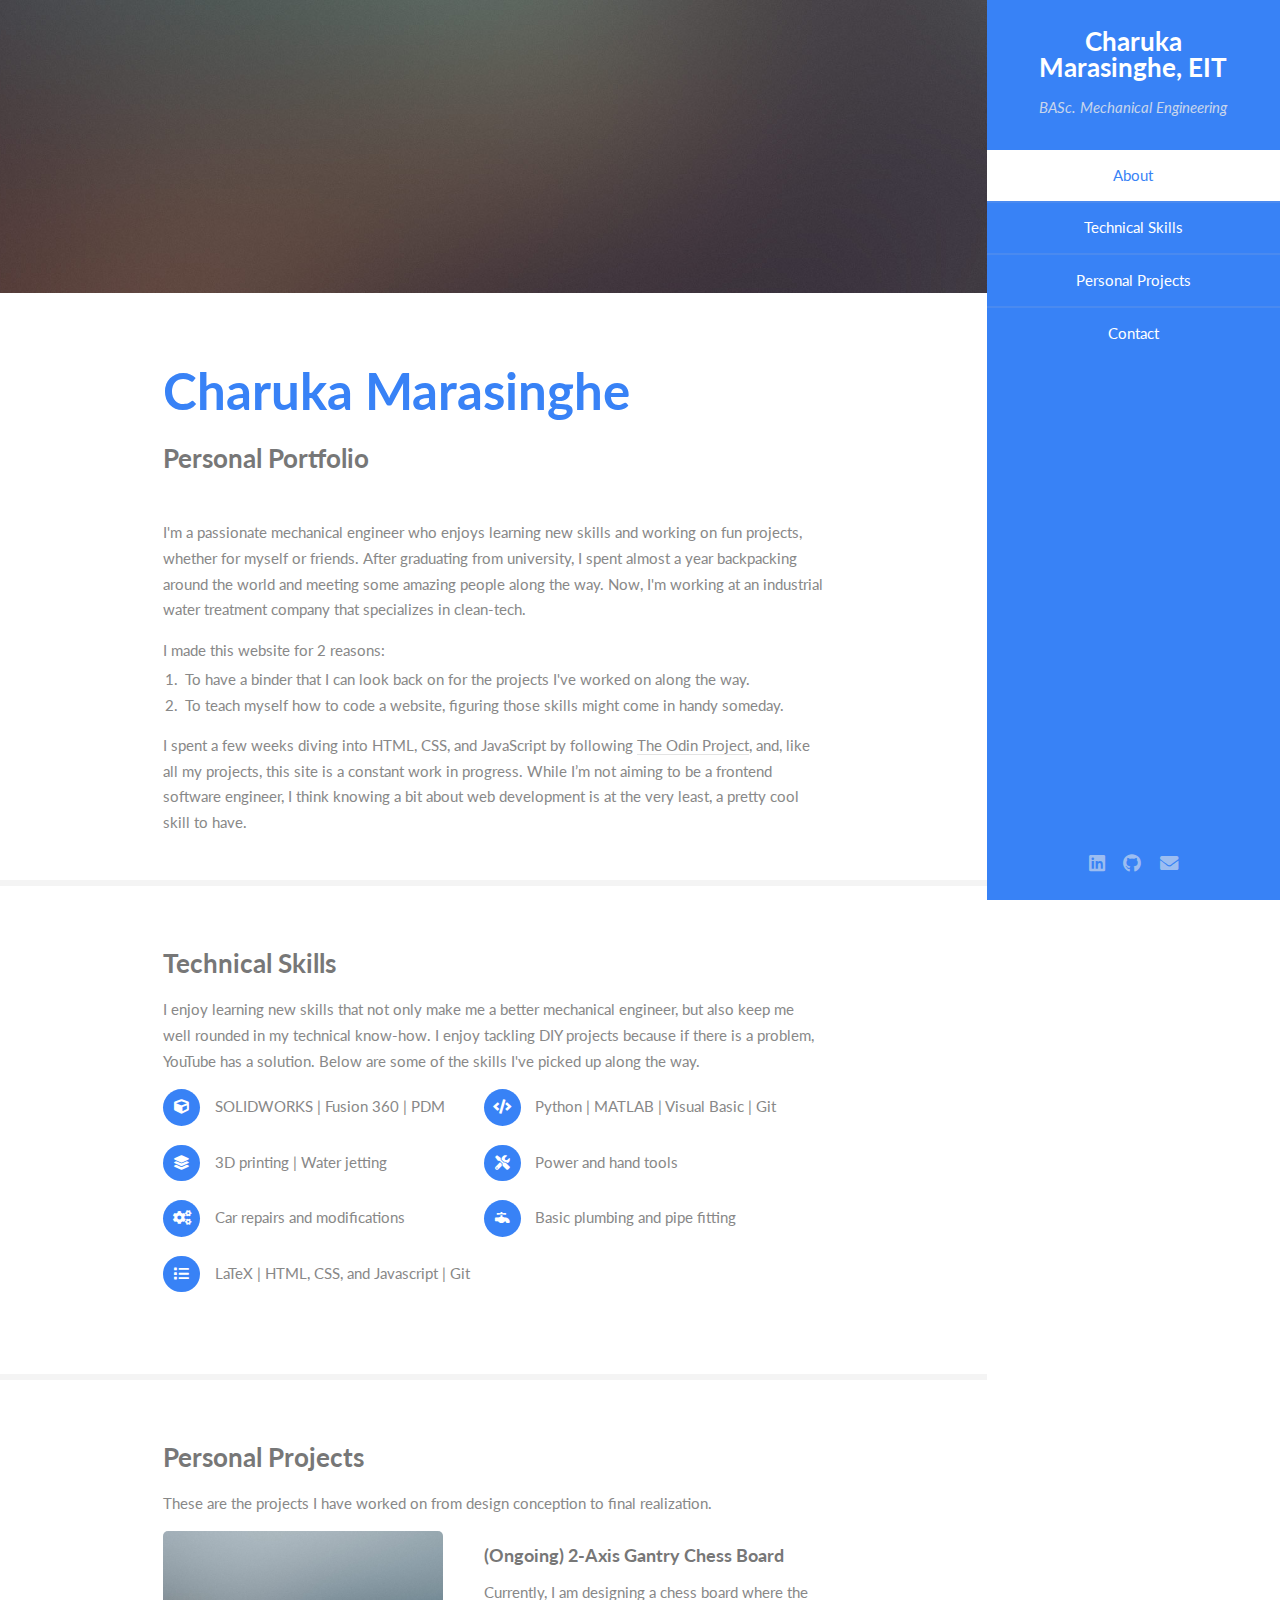
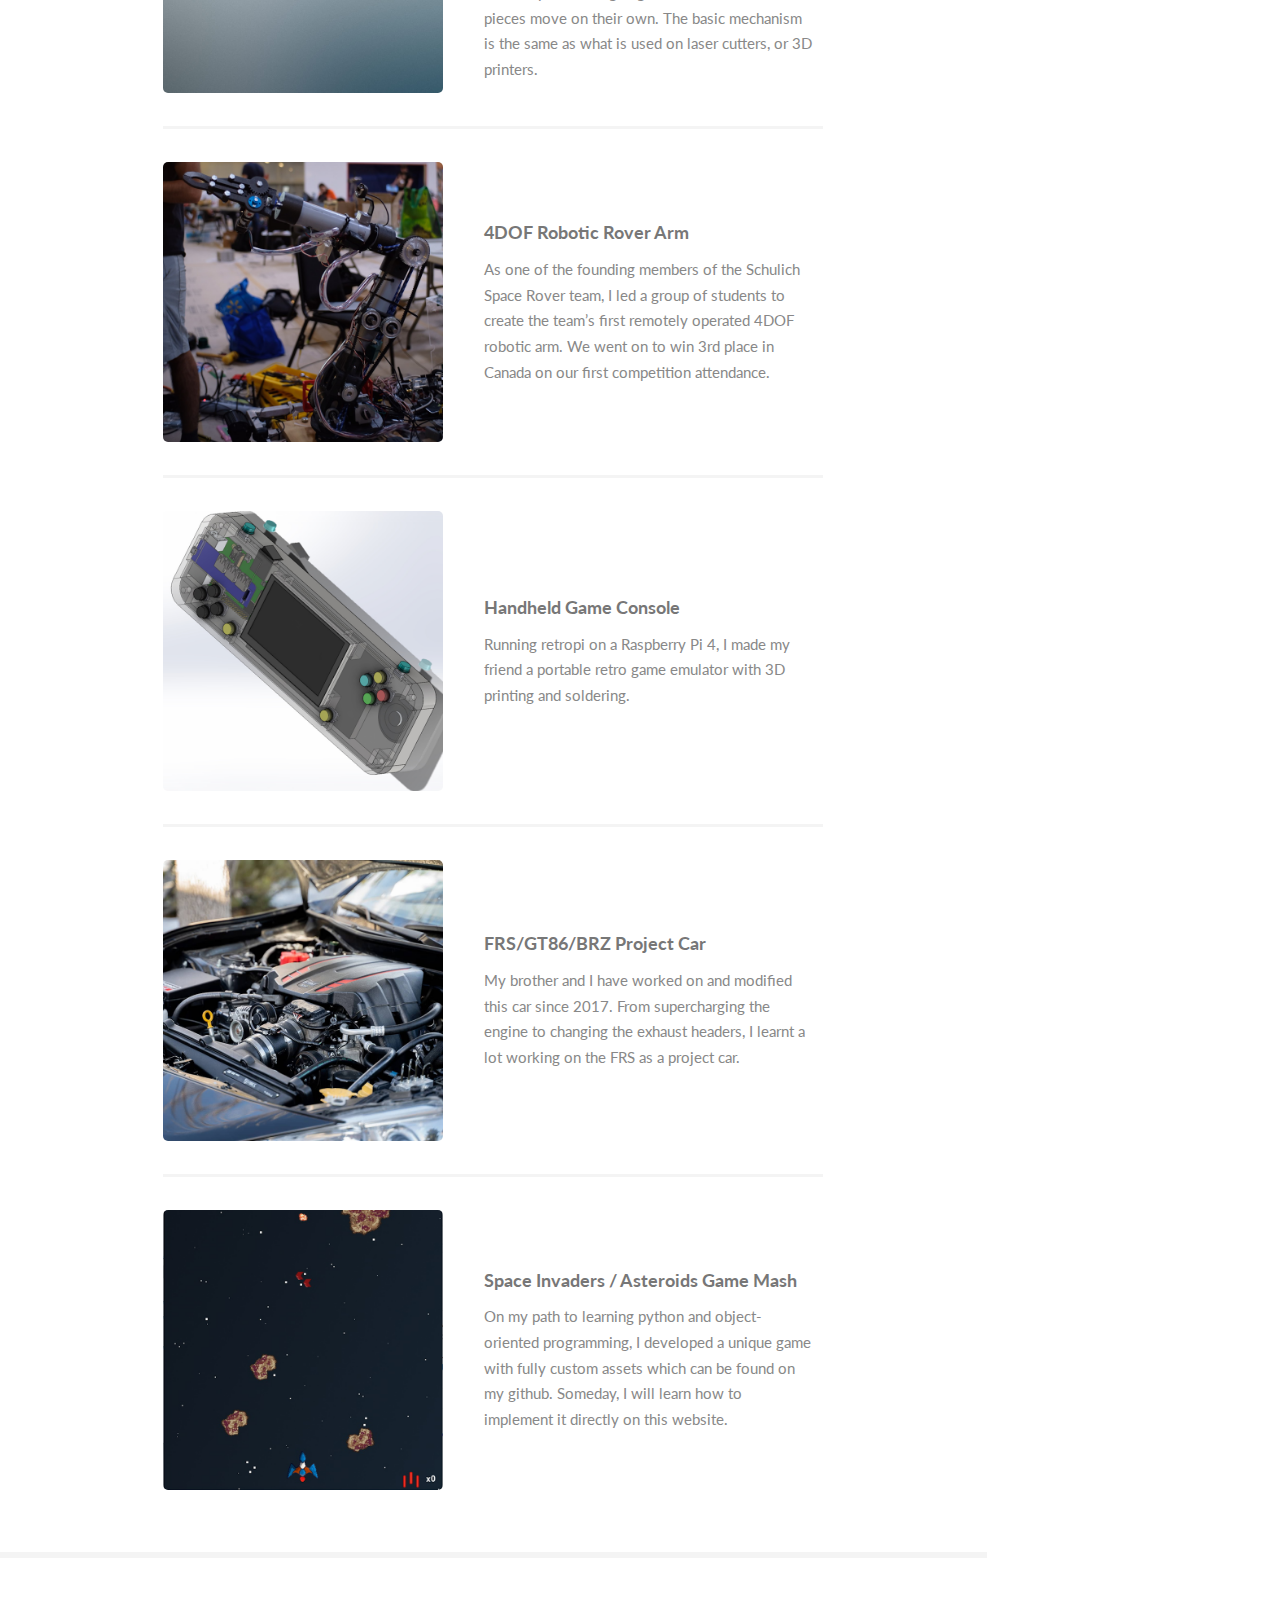
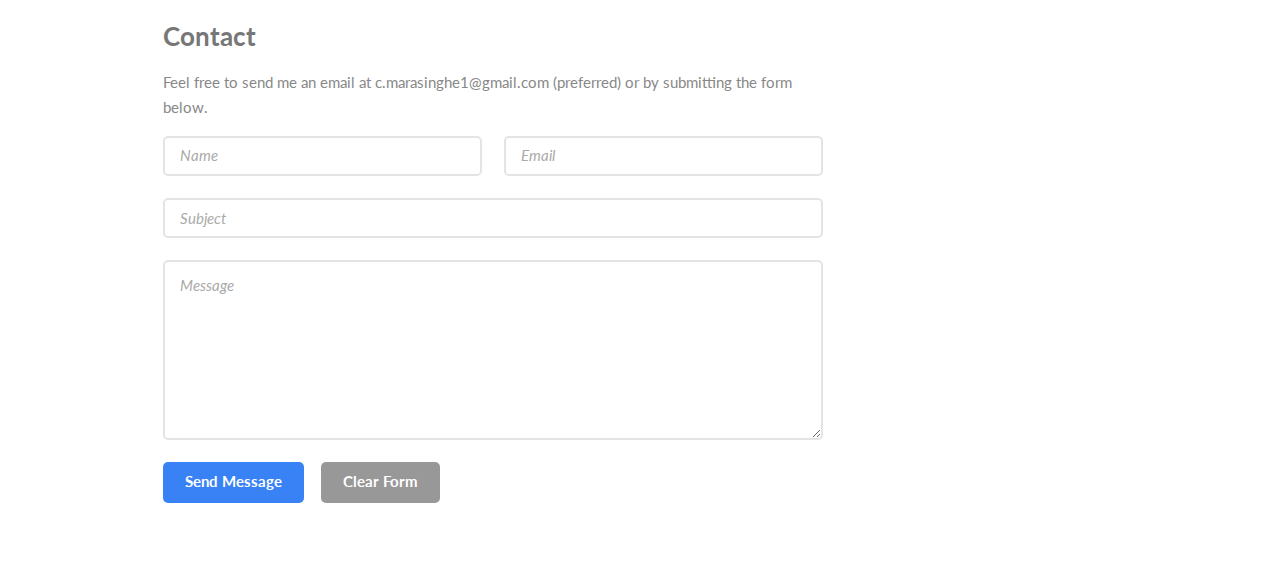
==== commit 7236232c: "Added main content." ====
--- a/index.html
+++ b/index.html
@@ -13,8 +13,7 @@
 				<header>
 					
 					<h1 id="logo"><a href="#">Charuka Marasinghe, EIT</a></h1>
-					<p>BASc. in Mechanical Engineering <br />
-					University of Calgary</p>
+					<p>BASc. Mechanical Engineering</p>
 				</header>
 				<nav id="nav">
 					<ul>
@@ -49,7 +48,15 @@
 										<h2>Charuka Marasinghe</h2>
 										<p>Personal Portfolio</p>
 									</header>
-									<p>Faucibus sed lobortis aliquam lorem blandit. Lorem eu nunc metus col. Commodo id in arcu ante lorem ipsum sed accumsan erat praesent faucibus commodo ac mi lacus. Adipiscing mi ac commodo. Vis aliquet tortor ultricies non ante erat nunc integer eu ante ornare amet commetus vestibulum blandit integer in curae ac faucibus integer non. Adipiscing cubilia elementum.</p>
+									<p>I'm a passionate mechanical engineer who enjoys learning new skills and working on fun projects, whether for myself or friends. After graduating from university, I spent almost a year backpacking around the world and meeting some amazing people along the way. Now, I'm working at an industrial water treatment company that specializes in clean-tech.</p>
+									<p> I made this website for 2 reasons:</p>
+										<ol>
+											<li>To have a binder that I can look back on for the projects I've worked on along the way.</li>
+											<li>To teach myself how to code a website, figuring those skills might come in handy someday.</li>
+										</ol>
+									<p>
+										I spent a few weeks diving into HTML, CSS, and JavaScript by following <a href="https://www.theodinproject.com/about" target="_blank" rel="noopener noreferrer">The Odin Project</a>, and, like all my projects, this site is a constant work in progress. While I’m not aiming to be a frontend software engineer, I think knowing a bit about web development is at the very least, a pretty cool skill to have.
+									</p>
 								</div>
 							</section>
 
@@ -57,13 +64,14 @@
 							<section id="two">
 								<div class="container">
 									<h3>Technical Skills</h3>
-									<p>Integer eu ante ornare amet commetus vestibulum blandit integer in curae ac faucibus integer non. Adipiscing cubilia elementum integer lorem ipsum dolor sit amet.</p>
+									<p>I enjoy learning new skills that not only make me a better mechanical engineer, but also keep me well rounded in my technical know-how. I enjoy tackling DIY projects because if there is a problem, YouTube has a solution. Below are some of the skills I've picked up along the way.</p>
 									<ul class="feature-icons">
 										<li class="icon solid fa-cube">SOLIDWORKS | Fusion 360 | PDM</li>
-										<li class="icon solid fa-code">Python | MATLAB | Visual Basic</li>
+										<li class="icon solid fa-code">Python | MATLAB | Visual Basic | Git</li>
 										<li class="icon solid fa-layer-group">3D printing | Water jetting</li>
 										<li class="icon solid fa-tools">Power and hand tools</li>
-										<li class="icon solid fa-oil-can">Working on cars</li>
+										<li class="icon solid fa-cogs">Car repairs and modifications</li>
+										<li class="icon solid fa-faucet">Basic plumbing and pipe fitting</li>
 										<li class="icon solid fa-list">LaTeX | HTML, CSS, and Javascript | Git</li>
 									</ul>
 								</div>
@@ -73,27 +81,41 @@
 							<section id="three">
 								<div class="container">
 									<h3>Personal Projects</h3>
-									<p>Integer eu ante ornare amet commetus vestibulum blandit integer in curae ac faucibus integer non. Adipiscing cubilia elementum integer. Integer eu ante ornare amet commetus.</p>
+									<p>These are the projects I have worked on from design conception to final realization.</p>
 									<div class="features">
 										<article>
 											<a href="#" class="image"><img src="images/pic01.jpg" alt="" /></a>
 											<div class="inner">
 												<h4>(Ongoing) 2-Axis Gantry Chess Board</h4>
-												<p>Integer eu ante ornare amet commetus vestibulum blandit integer in curae ac faucibus integer adipiscing ornare amet.</p>
+												<p>Currently, I am designing a chess board where the pieces move on their own. The basic mechanism is the same as what is used on laser cutters, or 3D printers.</p>
 											</div>
 										</article>
 										<article>
-											<a href="#" class="image"><img src="images/pic02.jpg" alt="" /></a>
+											<a href="#" class="image"><img src="images/rover-arm-sq.png" alt="" /></a>
 											<div class="inner">
 												<h4>4DOF Robotic Rover Arm</h4>
-												<p>Integer eu ante ornare amet commetus vestibulum blandit integer in curae ac faucibus integer adipiscing ornare amet.</p>
+												<p>As one of the founding members of the Schulich Space Rover team, I led a group of students to create the team’s first remotely operated 4DOF robotic arm. We went on to win 3rd place in Canada on our first competition attendance.</p>
 											</div>
 										</article>
 										<article>
-											<a href="#" class="image"><img src="images/pic03.jpg" alt="" /></a>
+											<a href="#" class="image"><img src="images/console-sq.png" alt="" /></a>
 											<div class="inner">
 												<h4>Handheld Game Console</h4>
-												<p>Integer eu ante ornare amet commetus vestibulum blandit integer in curae ac faucibus integer adipiscing ornare amet.</p>
+												<p>Running retropi on a Raspberry Pi 4, I made my friend a portable retro game emulator with 3D printing and soldering.</p>
+											</div>
+										</article>
+										<article>
+											<a href="#" class="image"><img src="images/supercharger-sq.png" alt="" /></a>
+											<div class="inner">
+												<h4>FRS/GT86/BRZ Project Car</h4>
+												<p>My brother and I have worked on and modified this car since 2017. From supercharging the engine to changing the exhaust headers, I learnt a lot working on the FRS as a project car.</p>
+											</div>
+										</article>
+										<article>
+											<a href="#" class="image"><img src="images/space-game-sq.png" alt="" /></a>
+											<div class="inner">
+												<h4>Space Invaders / Asteroids Game Mash</h4>
+												<p>On my path to learning python and object-oriented programming, I developed a unique game with fully custom assets which can be found on my github. Someday, I will learn how to implement it directly on this website.</p>
 											</div>
 										</article>
 									</div>
@@ -103,13 +125,13 @@
 						<!-- Four -->
 							<section id="four">
 								<div class="container">
-									<h3>Contact Info</h3>
-									<p>Integer eu ante ornare amet commetus vestibulum blandit integer in curae ac faucibus integer non. Adipiscing cubilia elementum integer. Integer eu ante ornare amet commetus.</p>
-									<form method="post" action="#">
+									<h3>Contact</h3>
+									<p>Feel free to send me an email at c.marasinghe1@gmail.com (preferred) or by submitting the form below.</p>
+									<form action="https://formsubmit.co/c.marasinghe1@gmail.com" method="POST">
 										<div class="row gtr-uniform">
 											<div class="col-6 col-12-xsmall"><input type="text" name="name" id="name" placeholder="Name" /></div>
 											<div class="col-6 col-12-xsmall"><input type="email" name="email" id="email" placeholder="Email" /></div>
-											<div class="col-12"><input type="text" name="subject" id="subject" placeholder="Subject" /></div>
+											<div class="col-12"><input type="text" name="_subject" id="subject" placeholder="Subject" /></div>
 											<div class="col-12"><textarea name="message" id="message" placeholder="Message" rows="6"></textarea></div>
 											<div class="col-12">
 												<ul class="actions">
--- a/assets/css/main.css
+++ b/assets/css/main.css
@@ -130,7 +130,7 @@
 	}
 
 	p {
-		margin: 0 0 2.25em 0;
+		margin: 0 0 1em 0;
 	}
 
 	h1, h2, h3, h4, h5, h6 {
@@ -2212,7 +2212,7 @@
 
 	ol {
 		list-style: decimal;
-		margin: 0 0 2.25em 0;
+		margin: -0.75em 0 1em 0;
 		padding-left: 1.25em;
 	}
 
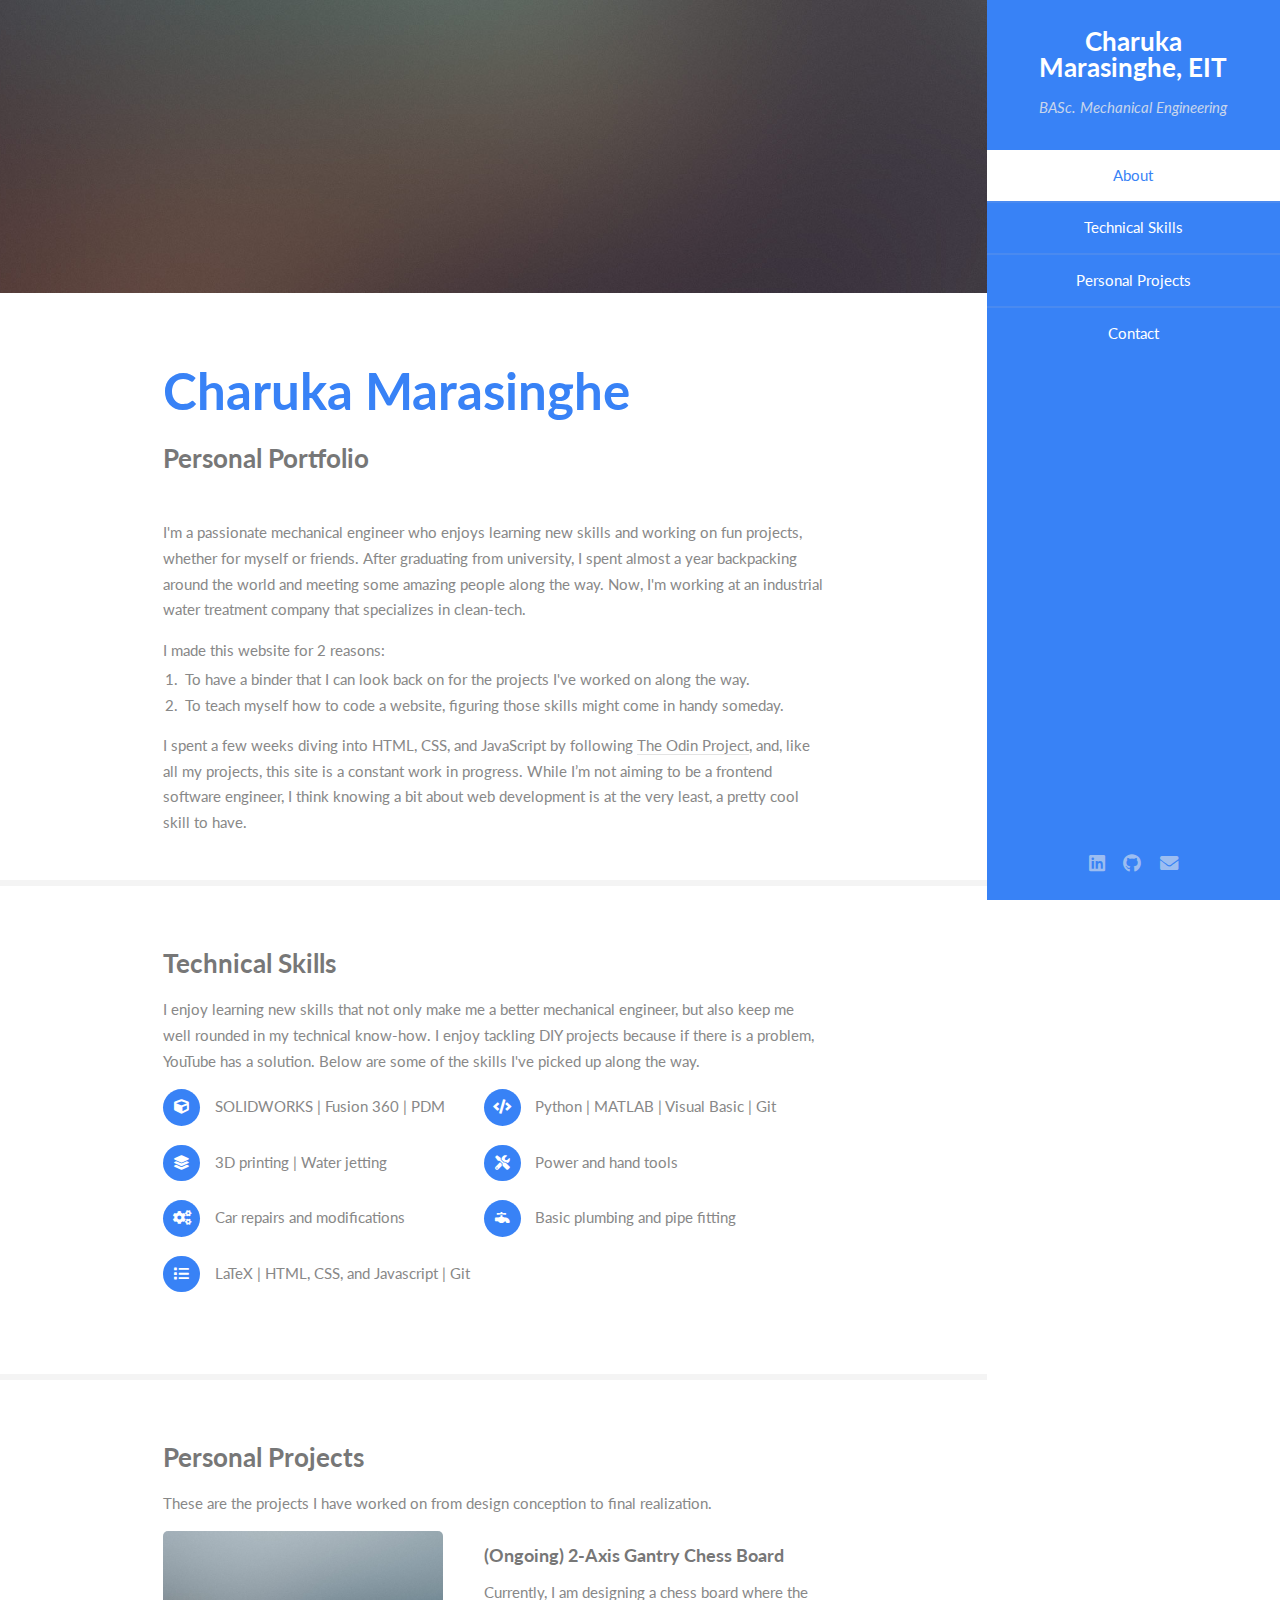
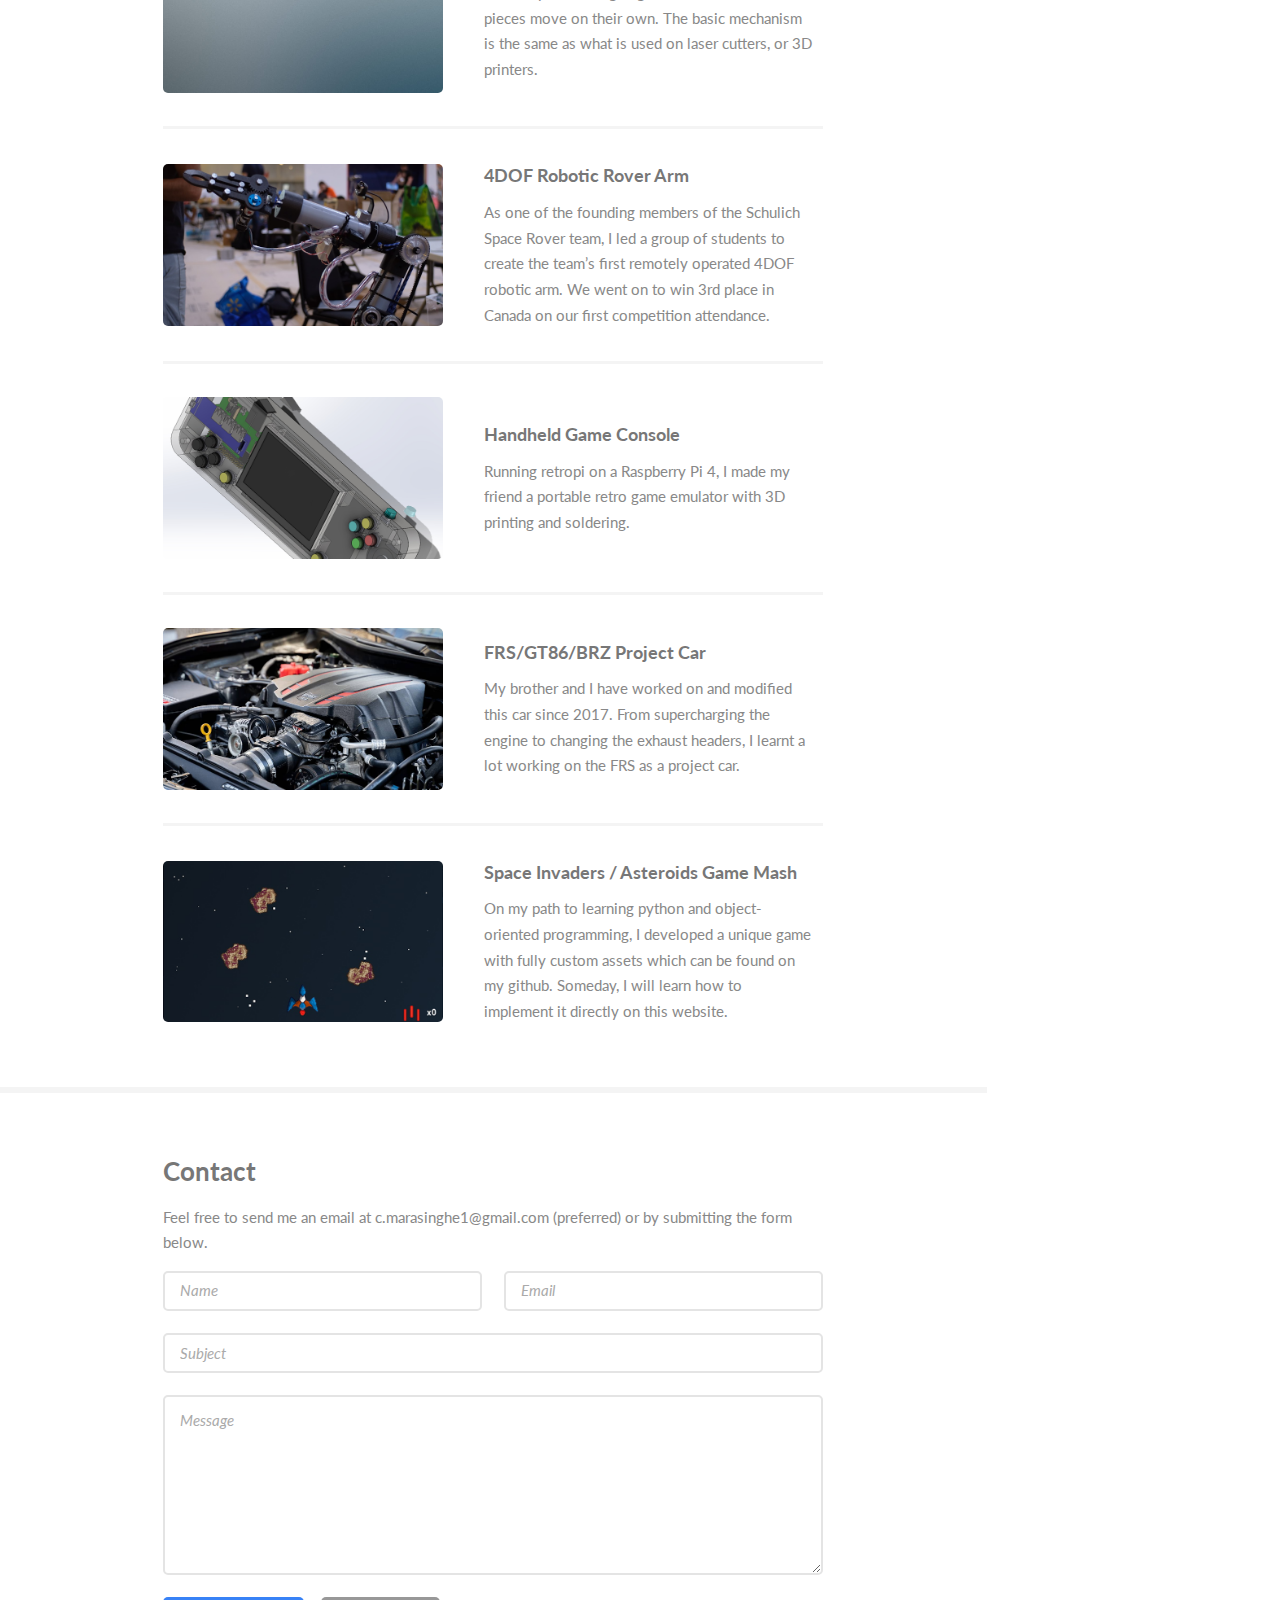
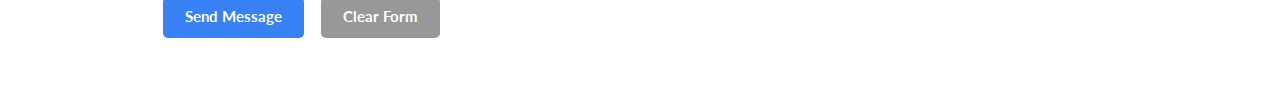
==== commit 1ffa1ce6: "Added individual project pages" ====
--- a/index.html
+++ b/index.html
@@ -84,35 +84,35 @@
 									<p>These are the projects I have worked on from design conception to final realization.</p>
 									<div class="features">
 										<article>
-											<a href="#" class="image"><img src="images/pic01.jpg" alt="" /></a>
+											<a class="image"><img src="images/pic01.jpg" alt="" /></a>
 											<div class="inner">
 												<h4>(Ongoing) 2-Axis Gantry Chess Board</h4>
 												<p>Currently, I am designing a chess board where the pieces move on their own. The basic mechanism is the same as what is used on laser cutters, or 3D printers.</p>
 											</div>
 										</article>
 										<article>
-											<a href="#" class="image"><img src="images/rover-arm-sq.png" alt="" /></a>
+											<a href="pages/project1.html" target="_blank" rel="noopener noreferrer" class="image"><img src="images/thumbnails/rover-arm-crop.png" alt="" /></a>
 											<div class="inner">
 												<h4>4DOF Robotic Rover Arm</h4>
 												<p>As one of the founding members of the Schulich Space Rover team, I led a group of students to create the team’s first remotely operated 4DOF robotic arm. We went on to win 3rd place in Canada on our first competition attendance.</p>
 											</div>
 										</article>
 										<article>
-											<a href="#" class="image"><img src="images/console-sq.png" alt="" /></a>
+											<a href="#" class="image"><img src="images/thumbnails/console-crop.png" alt="" /></a>
 											<div class="inner">
 												<h4>Handheld Game Console</h4>
 												<p>Running retropi on a Raspberry Pi 4, I made my friend a portable retro game emulator with 3D printing and soldering.</p>
 											</div>
 										</article>
 										<article>
-											<a href="#" class="image"><img src="images/supercharger-sq.png" alt="" /></a>
+											<a href="#" class="image"><img src="images/thumbnails/supercharger-crop.png" alt="" /></a>
 											<div class="inner">
 												<h4>FRS/GT86/BRZ Project Car</h4>
 												<p>My brother and I have worked on and modified this car since 2017. From supercharging the engine to changing the exhaust headers, I learnt a lot working on the FRS as a project car.</p>
 											</div>
 										</article>
 										<article>
-											<a href="#" class="image"><img src="images/space-game-sq.png" alt="" /></a>
+											<a href="#" class="image"><img src="images/thumbnails/space-invaders-crop.png" alt="" /></a>
 											<div class="inner">
 												<h4>Space Invaders / Asteroids Game Mash</h4>
 												<p>On my path to learning python and object-oriented programming, I developed a unique game with fully custom assets which can be found on my github. Someday, I will learn how to implement it directly on this website.</p>
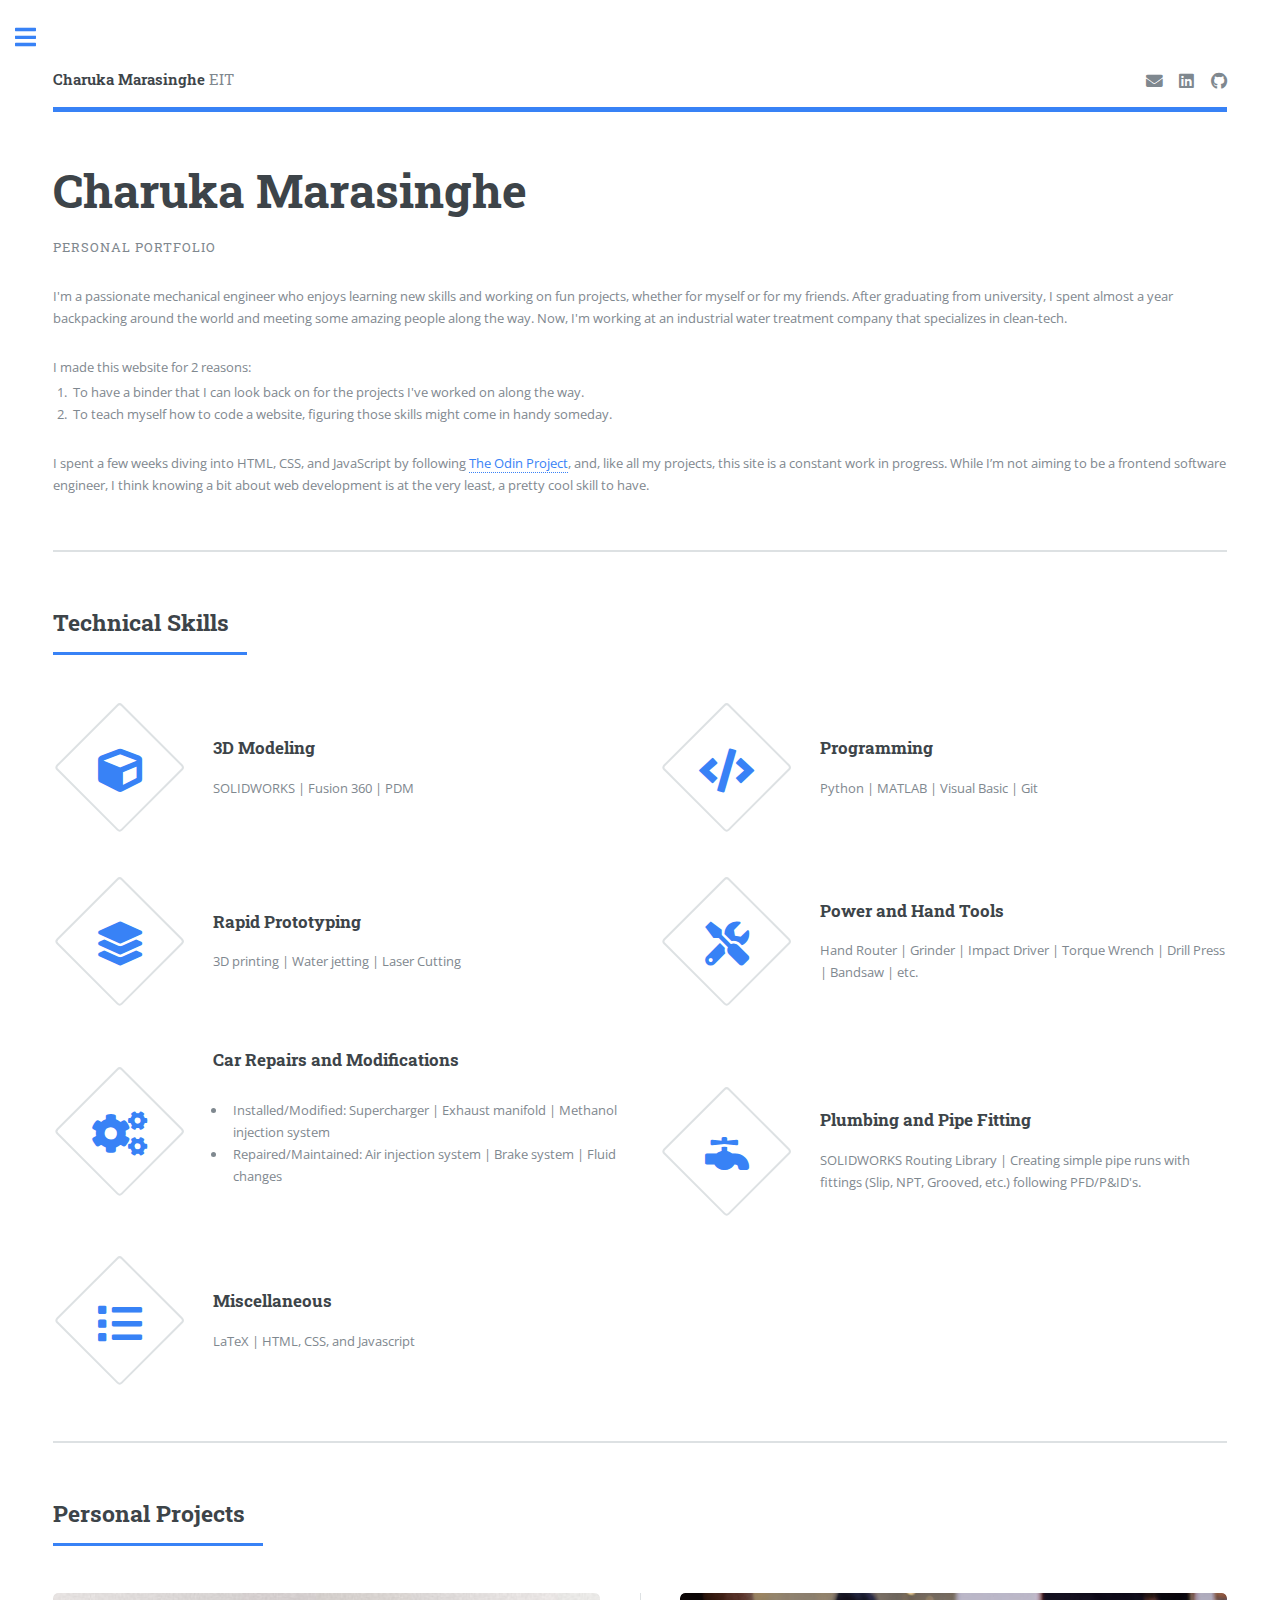
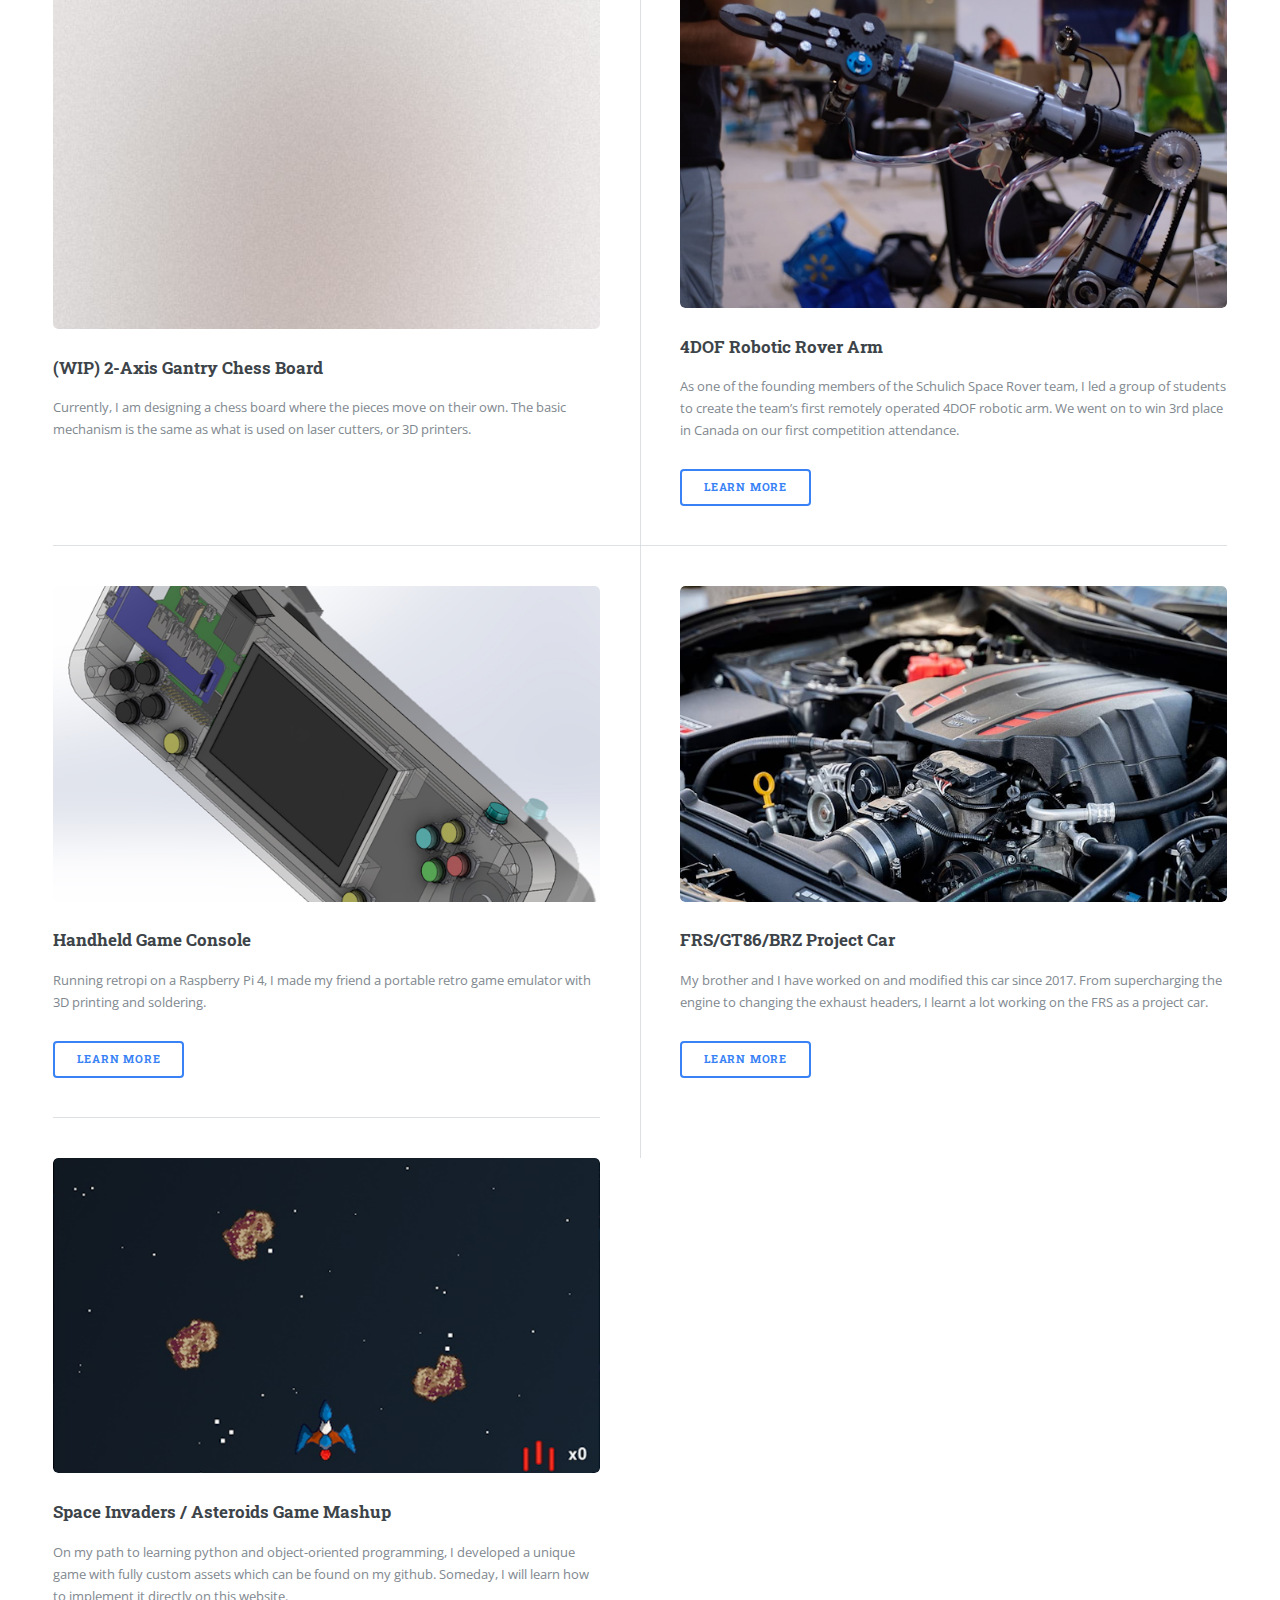
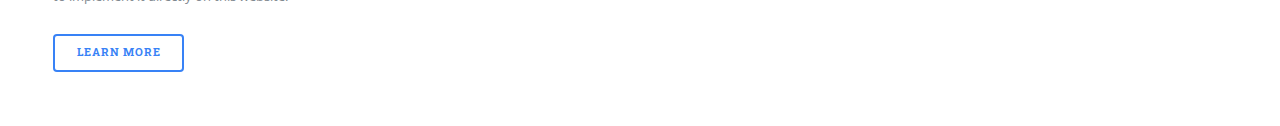
==== commit caa99c51: "Completed first draft of portfolio." ====
--- a/index.html
+++ b/index.html
@@ -8,150 +8,195 @@
 	</head>
 	<body class="is-preload">
 
-		<!-- Header -->
-			<section id="header">
-				<header>
-					
-					<h1 id="logo"><a href="#">Charuka Marasinghe, EIT</a></h1>
-					<p>BASc. Mechanical Engineering</p>
-				</header>
-				<nav id="nav">
-					<ul>
-						<li><a href="#one" class="active">About</a></li>
-						<li><a href="#two">Technical Skills</a></li>
-						<li><a href="#three">Personal Projects</a></li>
-						<li><a href="#four">Contact</a></li>
-					</ul>
-				</nav>
-				<footer>
-					<ul class="icons">
-						<li><a href="https://www.linkedin.com/in/charukam/" target="_blank" rel="noopener noreferrer" class="icon brands fa-linkedin"><span class="label">Linkedin</span></a></li>
-						<li><a href="https://github.com/charukam/" target="_blank" rel="noopener noreferrer" class="icon brands fa-github"><span class="label">Github</span></a></li>
-						<li><a href="mailto: c.marasinghe1@gmail.com" class="icon solid fa-envelope"><span class="label">Email</span></a></li>
-					</ul>
-				</footer>
-			</section>
-
 		<!-- Wrapper -->
 			<div id="wrapper">
 
 				<!-- Main -->
 					<div id="main">
-
-						<!-- One -->
-							<section id="one">
-								<div class="image main" data-position="center">
-									<img src="images/banner.jpg" alt="" />
-								</div>
-								<div class="container">
-									<header class="major">
-										<h2>Charuka Marasinghe</h2>
-										<p>Personal Portfolio</p>
-									</header>
-									<p>I'm a passionate mechanical engineer who enjoys learning new skills and working on fun projects, whether for myself or friends. After graduating from university, I spent almost a year backpacking around the world and meeting some amazing people along the way. Now, I'm working at an industrial water treatment company that specializes in clean-tech.</p>
-									<p> I made this website for 2 reasons:</p>
-										<ol>
+						<div class="inner">
+
+							<!-- Header -->
+								<header id="header">
+									<a href="index.html" class="logo"><strong>Charuka Marasinghe</strong> EIT</a>
+									<ul class="icons">
+										<li><a href="mailto: c.marasinghe1@gmail.com" class="icon solid fa-envelope"><span class="label">Email</span></a></li>
+										<li><a href="https://www.linkedin.com/in/charukam/" target="_blank" rel="noopener noreferrer" class="icon brands fa-linkedin"><span class="label">Linkedin</span></a></li>
+										<li><a href="https://github.com/charukam/" class="icon brands fa-github" target="_blank" rel="noopener noreferrer"><span class="label">Github</span></a></li>
+								</header>
+
+							<!-- Banner -->
+								<section id="banner">
+									<div class="content">
+										<header>
+											<h1>Charuka Marasinghe</h1>
+											<p>Personal Portfolio</p>
+										</header>
+										<p>I'm a passionate mechanical engineer who enjoys learning new skills and working on fun projects, whether for myself or for my friends. After graduating from university, I spent almost a year backpacking around the world and meeting some amazing people along the way. Now, I'm working at an industrial water treatment company that specializes in clean-tech.</p>
+										<p> I made this website for 2 reasons:</p>
+										<ol class="intext">
 											<li>To have a binder that I can look back on for the projects I've worked on along the way.</li>
 											<li>To teach myself how to code a website, figuring those skills might come in handy someday.</li>
 										</ol>
 									<p>
 										I spent a few weeks diving into HTML, CSS, and JavaScript by following <a href="https://www.theodinproject.com/about" target="_blank" rel="noopener noreferrer">The Odin Project</a>, and, like all my projects, this site is a constant work in progress. While I’m not aiming to be a frontend software engineer, I think knowing a bit about web development is at the very least, a pretty cool skill to have.
 									</p>
-								</div>
-							</section>
-
-						<!-- Two -->
-							<section id="two">
-								<div class="container">
-									<h3>Technical Skills</h3>
-									<p>I enjoy learning new skills that not only make me a better mechanical engineer, but also keep me well rounded in my technical know-how. I enjoy tackling DIY projects because if there is a problem, YouTube has a solution. Below are some of the skills I've picked up along the way.</p>
-									<ul class="feature-icons">
-										<li class="icon solid fa-cube">SOLIDWORKS | Fusion 360 | PDM</li>
-										<li class="icon solid fa-code">Python | MATLAB | Visual Basic | Git</li>
-										<li class="icon solid fa-layer-group">3D printing | Water jetting</li>
-										<li class="icon solid fa-tools">Power and hand tools</li>
-										<li class="icon solid fa-cogs">Car repairs and modifications</li>
-										<li class="icon solid fa-faucet">Basic plumbing and pipe fitting</li>
-										<li class="icon solid fa-list">LaTeX | HTML, CSS, and Javascript | Git</li>
+									</div>
+
+								</section>
+
+							<!-- Section -->
+								<section>
+									<header class="major">
+										<h2>Technical Skills</h2>
+									</header>
+									<div class="features">
+										<article>
+											<span class="icon solid fa-cube"></span>
+											<div class="content">
+												<h3>3D Modeling</h3>
+												<p>SOLIDWORKS | Fusion 360 | PDM</p>
+											</div>
+										</article>
+										<article>
+											<span class="icon solid fa-code"></span>
+											<div class="content">
+												<h3>Programming</h3>
+												<p>Python | MATLAB | Visual Basic | Git</p>
+											</div>
+										</article>
+										<article>
+											<span class="icon solid fa-layer-group"></span>
+											<div class="content">
+												<h3>Rapid Prototyping</h3>
+												<p>3D printing | Water jetting | Laser Cutting</p>
+											</div>
+										</article>
+										<article>
+											<span class="icon solid fa-tools"></span>
+											<div class="content">
+												<h3>Power and Hand Tools</h3>
+												<p>Hand Router | Grinder | Impact Driver | Torque Wrench | Drill Press | Bandsaw | etc.</p>
+											</div>
+										</article>
+										<article>
+											<span class="icon solid fa-cogs"></span>
+											<div class="content">
+												<h3>Car Repairs and Modifications</h3>
+												<p>
+													<ul>
+														<li>Installed/Modified: Supercharger | Exhaust manifold | Methanol injection system</li>
+														<li>Repaired/Maintained: Air injection system | Brake system | Fluid changes</li>
+													</ul>
+												</p>
+											</div>
+										</article>										<article>
+											<span class="icon solid fa-faucet"></span>
+											<div class="content">
+												<h3>Plumbing and Pipe Fitting</h3>
+												<p> SOLIDWORKS Routing Library | Creating simple pipe runs with fittings (Slip, NPT, Grooved, etc.) following PFD/P&ID's.  </p>
+											</div>
+										</article>										<article>
+											<span class="icon solid fa-list"></span>
+											<div class="content">
+												<h3>Miscellaneous</h3>
+												<p>LaTeX | HTML, CSS, and Javascript</p>
+											</div>
+										</article>
+									</div>
+								</section>
+
+							<!-- Section -->
+								<section>
+									<header class="major">
+										<h2>Personal Projects</h2>
+									</header>
+									<div class="posts">
+										<article>
+											<a class="image"><img src="images/pic01.jpg" alt="" /></a>
+											<h3>(WIP) 2-Axis Gantry Chess Board</h3>
+											<p>Currently, I am designing a chess board where the pieces move on their own. The basic mechanism is the same as what is used on laser cutters, or 3D printers.</p>
+										</article>
+										<article>
+											<a href="pages/project4.html" target="_blank" rel="noopener noreferrer" class="image"><img src="images/thumbnails/rover-arm-crop.png" alt="Robotic Rover Arm" /></a>
+											<h3>4DOF Robotic Rover Arm</h3>
+											<p>As one of the founding members of the Schulich Space Rover team, I led a group of students to create the team’s first remotely operated 4DOF robotic arm. We went on to win 3rd place in Canada on our first competition attendance.</p>
+											<ul class="actions">
+												<li><a href="pages/project4.html" target="_blank" rel="noopener noreferrer" class="button">Learn More</a></li>
+											</ul>
+										</article>
+										<article>
+											<a href="pages/project3.html" target="_blank" rel="noopener noreferrer" class="image"><img src="images/thumbnails/console-crop.png" alt="Handheld Console" /></a>
+											<h3>Handheld Game Console</h3>
+											<p>Running retropi on a Raspberry Pi 4, I made my friend a portable retro game emulator with 3D printing and soldering.</p>
+											<ul class="actions">
+												<li><a href="pages/project3.html" target="_blank" rel="noopener noreferrer" class="button">Learn More</a></li>
+											</ul>
+										</article>
+										<article>
+											<a href="pages/project2.html" target="_blank" rel="noopener noreferrer" class="image"><img src="images/thumbnails/supercharger-crop.png" alt="Supercharger" /></a>
+											<h3>FRS/GT86/BRZ Project Car</h3>
+											<p>My brother and I have worked on and modified this car since 2017. From supercharging the engine to changing the exhaust headers, I learnt a lot working on the FRS as a project car.</p>
+											<ul class="actions">
+												<li><a href="pages/project2.html" target="_blank" rel="noopener noreferrer" class="button">Learn More</a></li>
+											</ul>
+										</article>
+										<article>
+											<a href="pages/project1.html" target="_blank" rel="noopener noreferrer" class="image"><img src="images/thumbnails/space-invaders-crop.png" alt="" /></a>
+											<h3>Space Invaders / Asteroids Game Mashup</h3>
+											<p>On my path to learning python and object-oriented programming, I developed a unique game with fully custom assets which can be found on my github. Someday, I will learn how to implement it directly on this website.</p>
+											<ul class="actions">
+												<li><a href="pages/project1.html" target="_blank" rel="noopener noreferrer" class="button">Learn More</a></li>
+											</ul>
+										</article>
+									</div>
+								</section>
+
+						</div>
+					</div>
+
+				<!-- Sidebar -->
+					<div id="sidebar">
+						<div class="inner">
+
+							<!-- Menu -->
+								<nav id="menu">
+									<header class="major">
+										<h2>Menu</h2>
+									</header>
+									<ul>
+										<li><a href="index.html">Portfolio</a></li>
+										<li>
+											<span class="opener">Projects</span>
+											<ul>
+												<li><a href="pages/project4.html" rel="noopener noreferrer">Robotic Rover Arm</a></li>
+												<li><a href="pages/project3.html" rel="noopener noreferrer">Handheld Game Console</a></li>
+												<li><a href="pages/project2.html" rel="noopener noreferrer">Project Car</a></li>
+												<li><a href="pages/project1.html" rel="noopener noreferrer">Python Game Mashup</a></li>
+											</ul>
+										</li>
+										<li><a href="#">Other</a></li>
 									</ul>
-								</div>
-							</section>
-
-						<!-- Three -->
-							<section id="three">
-								<div class="container">
-									<h3>Personal Projects</h3>
-									<p>These are the projects I have worked on from design conception to final realization.</p>
-									<div class="features">
-										<article>
-											<a class="image"><img src="images/pic01.jpg" alt="" /></a>
-											<div class="inner">
-												<h4>(Ongoing) 2-Axis Gantry Chess Board</h4>
-												<p>Currently, I am designing a chess board where the pieces move on their own. The basic mechanism is the same as what is used on laser cutters, or 3D printers.</p>
-											</div>
-										</article>
-										<article>
-											<a href="pages/project1.html" target="_blank" rel="noopener noreferrer" class="image"><img src="images/thumbnails/rover-arm-crop.png" alt="" /></a>
-											<div class="inner">
-												<h4>4DOF Robotic Rover Arm</h4>
-												<p>As one of the founding members of the Schulich Space Rover team, I led a group of students to create the team’s first remotely operated 4DOF robotic arm. We went on to win 3rd place in Canada on our first competition attendance.</p>
-											</div>
-										</article>
-										<article>
-											<a href="#" class="image"><img src="images/thumbnails/console-crop.png" alt="" /></a>
-											<div class="inner">
-												<h4>Handheld Game Console</h4>
-												<p>Running retropi on a Raspberry Pi 4, I made my friend a portable retro game emulator with 3D printing and soldering.</p>
-											</div>
-										</article>
-										<article>
-											<a href="#" class="image"><img src="images/thumbnails/supercharger-crop.png" alt="" /></a>
-											<div class="inner">
-												<h4>FRS/GT86/BRZ Project Car</h4>
-												<p>My brother and I have worked on and modified this car since 2017. From supercharging the engine to changing the exhaust headers, I learnt a lot working on the FRS as a project car.</p>
-											</div>
-										</article>
-										<article>
-											<a href="#" class="image"><img src="images/thumbnails/space-invaders-crop.png" alt="" /></a>
-											<div class="inner">
-												<h4>Space Invaders / Asteroids Game Mash</h4>
-												<p>On my path to learning python and object-oriented programming, I developed a unique game with fully custom assets which can be found on my github. Someday, I will learn how to implement it directly on this website.</p>
-											</div>
-										</article>
-									</div>
-								</div>
-							</section>
-
-						<!-- Four -->
-							<section id="four">
-								<div class="container">
-									<h3>Contact</h3>
-									<p>Feel free to send me an email at c.marasinghe1@gmail.com (preferred) or by submitting the form below.</p>
-									<form action="https://formsubmit.co/c.marasinghe1@gmail.com" method="POST">
-										<div class="row gtr-uniform">
-											<div class="col-6 col-12-xsmall"><input type="text" name="name" id="name" placeholder="Name" /></div>
-											<div class="col-6 col-12-xsmall"><input type="email" name="email" id="email" placeholder="Email" /></div>
-											<div class="col-12"><input type="text" name="_subject" id="subject" placeholder="Subject" /></div>
-											<div class="col-12"><textarea name="message" id="message" placeholder="Message" rows="6"></textarea></div>
-											<div class="col-12">
-												<ul class="actions">
-													<li><input type="submit" class="primary" value="Send Message" /></li>
-													<li><input type="reset" value="Clear Form" /></li>
-												</ul>
-											</div>
-										</div>
-									</form>
-								</div>
-							</section>
-
+								</nav>
+
+							<!-- Section -->
+								<section>
+									<header class="major">
+										<h2>Contact</h2>
+									</header>
+									<ul class="contact">
+										<li class="icon solid fa-envelope"><a href="mailto: c.marasinghe1@gmail.com">c.marasinghe1@gmail.com</a></li>
+										<li class="icon brands fa-linkedin"><a href="https://www.linkedin.com/in/charukam/" target="_blank" rel="noopener noreferrer">linkedin.com/in/charukam</a></li>
+										<li class="icon brands fa-github"><a href="https://github.com/charukam/" target="_blank" rel="noopener noreferrer">github.com/charukam/</a></li>
+									</ul>
+								</section>
+
+						</div>
 					</div>
 
 			</div>
 
 		<!-- Scripts -->
 			<script src="assets/js/jquery.min.js"></script>
-			<script src="assets/js/jquery.scrollex.min.js"></script>
-			<script src="assets/js/jquery.scrolly.min.js"></script>
 			<script src="assets/js/browser.min.js"></script>
 			<script src="assets/js/breakpoints.min.js"></script>
 			<script src="assets/js/util.js"></script>
--- a/assets/css/main.css
+++ b/assets/css/main.css
@@ -1,11 +1,5 @@
-@import url("fontawesome-all.min.css");
-@import url("https://fonts.googleapis.com/css?family=Lato:400,400italic,700,700italic|Source+Code+Pro:400");
-
-/*
-	Read Only by HTML5 UP
-	html5up.net | @ajlkn
-	Free for personal and commercial use under the CCA 3.0 license (html5up.net/license)
-*/
+@import url(fontawesome-all.min.css);
+@import url("https://fonts.googleapis.com/css?family=Open+Sans:400,600,400italic,600italic|Roboto+Slab:400,700");
 
 html, body, div, span, applet, object,
 iframe, h1, h2, h3, h4, h5, h6, p, blockquote,
@@ -18,3299 +12,2263 @@
 canvas, details, embed, figure, figcaption,
 footer, header, hgroup, menu, nav, output, ruby,
 section, summary, time, mark, audio, video {
-	margin: 0;
-	padding: 0;
-	border: 0;
-	font-size: 100%;
-	font: inherit;
-	vertical-align: baseline;}
+  margin: 0;
+  padding: 0;
+  border: 0;
+  font-size: 100%;
+  font: inherit;
+  vertical-align: baseline; }
 
 article, aside, details, figcaption, figure,
 footer, header, hgroup, menu, nav, section {
-	display: block;}
+  display: block; }
 
 body {
-	line-height: 1;
-}
+  line-height: 1; }
 
 ol, ul {
-	list-style: none;
-}
+  list-style: none; }
 
 blockquote, q {
-	quotes: none;
-}
-
-	blockquote:before, blockquote:after, q:before, q:after {
-		content: '';
-		content: none;
-	}
+  quotes: none; }
+  blockquote:before, blockquote:after, q:before, q:after {
+    content: '';
+    content: none; }
 
 table {
-	border-collapse: collapse;
-	border-spacing: 0;
-}
+  border-collapse: collapse;
+  border-spacing: 0; }
 
 body {
-	-webkit-text-size-adjust: none;
-}
+  -webkit-text-size-adjust: none; }
 
 mark {
-	background-color: transparent;
-	color: inherit;
-}
+  background-color: transparent;
+  color: inherit; }
 
 input::-moz-focus-inner {
-	border: 0;
-	padding: 0;
-}
+  border: 0;
+  padding: 0; }
 
 input, select, textarea {
-	-moz-appearance: none;
-	-webkit-appearance: none;
-	-ms-appearance: none;
-	appearance: none;
-}
+  -moz-appearance: none;
+  -webkit-appearance: none;
+  -ms-appearance: none;
+  appearance: none; }
 
 /* Basic */
-
-	html {
-		box-sizing: border-box;
-	}
-
-	*, *:before, *:after {
-		box-sizing: inherit;
-	}
-
-	body {
-		background: #fff;
-	}
-
-		body.is-preload *, body.is-preload *:before, body.is-preload *:after {
-			-moz-animation: none !important;
-			-webkit-animation: none !important;
-			-ms-animation: none !important;
-			animation: none !important;
-			-moz-transition: none !important;
-			-webkit-transition: none !important;
-			-ms-transition: none !important;
-			transition: none !important;
-		}
-
-	body, input, select, textarea {
-		color: #888;
-		font-family: "Lato", sans-serif;
-		font-size: 16pt;
-		font-weight: 400;
-		line-height: 1.75em;
-	}
-
-	a {
-		-moz-transition: color 0.2s ease-in-out, border-color 0.2s ease-in-out;
-		-webkit-transition: color 0.2s ease-in-out, border-color 0.2s ease-in-out;
-		-ms-transition: color 0.2s ease-in-out, border-color 0.2s ease-in-out;
-		transition: color 0.2s ease-in-out, border-color 0.2s ease-in-out;
-		border-bottom: solid 1px #e4e4e4;
-		color: inherit;
-		text-decoration: none;
-	}
-
-		a:hover {
-			border-bottom-color: transparent;
-			color: #3882f6 !important;
-		}
-
-	strong, b {
-		color: #777;
-		font-weight: 700;
-	}
-
-	em, i {
-		font-style: italic;
-	}
-
-	p {
-		margin: 0 0 1em 0;
-	}
-
-	h1, h2, h3, h4, h5, h6 {
-		color: #777;
-		font-weight: 700;
-		line-height: 1em;
-		margin: 0 0 0.5625em 0;
-	}
-
-		h1 a, h2 a, h3 a, h4 a, h5 a, h6 a {
-			border: 0;
-			color: inherit;
-			text-decoration: none;
-		}
-
-	h2 {
-		font-size: 2em;
-		line-height: 1.5em;
-	}
-
-	h3 {
-		font-size: 1.75em;
-		line-height: 1.5em;
-	}
-
-	h4 {
-		font-size: 1.25em;
-		line-height: 1.5em;
-	}
-
-	h5 {
-		font-size: 0.9em;
-		line-height: 1.5em;
-	}
-
-	h6 {
-		font-size: 0.7em;
-		line-height: 1.5em;
-	}
-
-	sub {
-		font-size: 0.8em;
-		position: relative;
-		top: 0.5em;
-	}
-
-	sup {
-		font-size: 0.8em;
-		position: relative;
-		top: -0.5em;
-	}
-
-	hr {
-		border: 0;
-		border-bottom: solid 2px #f4f4f4;
-		margin: 2.25em 0;
-	}
-
-		hr.major {
-			margin: 3.375em 0;
-		}
-
-	blockquote {
-		border-left: solid 8px #e4e4e4;
-		font-style: italic;
-		margin: 0 0 2.25em 0;
-		padding: 0.5em 0 0.5em 2em;
-	}
-
-	code {
-		background: #555;
-		border-radius: 5px;
-		color: #fff;
-		font-family: "Source Code Pro", monospace;
-		font-size: 0.9em;
-		margin: 0 0.25em;
-		padding: 0.25em 0.65em;
-	}
-
-	pre {
-		font-family: "Source Code Pro", monospace;
-		font-size: 0.9em;
-		margin: 0 0 2.25em 0;
-	}
-
-		pre code {
-			-webkit-overflow-scrolling: touch;
-			display: block;
-			line-height: 1.5em;
-			overflow-x: auto;
-			padding: 1em 1.5em;
-		}
-
-	.align-left {
-		text-align: left;
-	}
-
-	.align-center {
-		text-align: center;
-	}
-
-	.align-right {
-		text-align: right;
-	}
+@-ms-viewport {
+  width: device-width; }
+
+body {
+  -ms-overflow-style: scrollbar; }
+
+@media screen and (max-width: 480px) {
+  html, body {
+    min-width: 320px; } }
+
+html {
+  box-sizing: border-box; }
+
+*, *:before, *:after {
+  box-sizing: inherit; }
+
+body {
+  background: #ffffff; }
+  body.is-preload *, body.is-preload *:before, body.is-preload *:after, body.is-resizing *, body.is-resizing *:before, body.is-resizing *:after {
+    -moz-animation: none !important;
+    -webkit-animation: none !important;
+    -ms-animation: none !important;
+    animation: none !important;
+    -moz-transition: none !important;
+    -webkit-transition: none !important;
+    -ms-transition: none !important;
+    transition: none !important; }
+
+/* Type */
+body, input, select, textarea {
+  color: #7f888f;
+  font-family: "Open Sans", sans-serif;
+  font-size: 13pt;
+  font-weight: 400;
+  line-height: 1.65; }
+  @media screen and (max-width: 1680px) {
+    body, input, select, textarea {
+      font-size: 11pt; } }
+  @media screen and (max-width: 1280px) {
+    body, input, select, textarea {
+      font-size: 10pt; } }
+  @media screen and (max-width: 360px) {
+    body, input, select, textarea {
+      font-size: 9pt; } }
+
+a {
+  -moz-transition: color 0.2s ease-in-out, border-bottom-color 0.2s ease-in-out;
+  -webkit-transition: color 0.2s ease-in-out, border-bottom-color 0.2s ease-in-out;
+  -ms-transition: color 0.2s ease-in-out, border-bottom-color 0.2s ease-in-out;
+  transition: color 0.2s ease-in-out, border-bottom-color 0.2s ease-in-out;
+  border-bottom: dotted 1px;
+  color: #3882f6;
+  text-decoration: none; }
+  a:hover {
+    border-bottom-color: #3882f6;
+    color: #3882f6 !important; }
+    a:hover strong {
+      color: inherit; }
+
+strong, b {
+  color: #3d4449;
+  font-weight: 600; }
+
+em, i {
+  font-style: italic; }
+
+p {
+  margin: 0 0 2em 0; }
+
+h1, h2, h3, h4, h5, h6 {
+  color: #3d4449;
+  font-family: "Roboto Slab", serif;
+  font-weight: 700;
+  line-height: 1.5;
+  margin: 0 0 1em 0; }
+  h1 a, h2 a, h3 a, h4 a, h5 a, h6 a {
+    color: inherit;
+    text-decoration: none;
+    border-bottom: 0; }
+
+h1 {
+  font-size: 4em;
+  margin: 0 0 0.5em 0;
+  line-height: 1.3; }
+
+h2 {
+  font-size: 1.75em; }
+
+h3 {
+  font-size: 1.25em; }
+
+h4 {
+  font-size: 1.1em; }
+
+h5 {
+  font-size: 0.9em; }
+
+h6 {
+  font-size: 0.7em; }
+
+@media screen and (max-width: 1680px) {
+  h1 {
+    font-size: 3.5em; } }
+
+@media screen and (max-width: 980px) {
+  h1 {
+    font-size: 3.25em; } }
+
+@media screen and (max-width: 736px) {
+  h1 {
+    font-size: 2em;
+    line-height: 1.4; }
+  h2 {
+    font-size: 1.5em; } }
+
+sub {
+  font-size: 0.8em;
+  position: relative;
+  top: 0.5em; }
+
+sup {
+  font-size: 0.8em;
+  position: relative;
+  top: -0.5em; }
+
+blockquote {
+  border-left: solid 3px rgba(210, 215, 217, 0.75);
+  font-style: italic;
+  margin: 0 0 2em 0;
+  padding: 0.5em 0 0.5em 2em; }
+
+code {
+  background: rgba(230, 235, 237, 0.25);
+  border-radius: 0.375em;
+  border: solid 1px rgba(210, 215, 217, 0.75);
+  font-family: "Courier New", monospace;
+  font-size: 0.9em;
+  margin: 0 0.25em;
+  padding: 0.25em 0.65em; }
+
+pre {
+  -webkit-overflow-scrolling: touch;
+  font-family: "Courier New", monospace;
+  font-size: 0.9em;
+  margin: 0 0 2em 0; }
+  pre code {
+    display: block;
+    line-height: 1.75;
+    padding: 1em 1.5em;
+    overflow-x: auto; }
+
+hr {
+  border: 0;
+  border-bottom: solid 1px rgba(210, 215, 217, 0.75);
+  margin: 2em 0; }
+  hr.major {
+    margin: 3em 0; }
+
+.align-left {
+  text-align: left; }
+
+.align-center {
+  text-align: center; }
+
+.align-right {
+  text-align: right; }
 
 /* Row */
-
-	.row {
-		display: flex;
-		flex-wrap: wrap;
-		box-sizing: border-box;
-		align-items: stretch;
-	}
-
-		.row > * {
-			box-sizing: border-box;
-		}
-
-		.row.gtr-uniform > * > :last-child {
-			margin-bottom: 0;
-		}
-
-		.row.aln-left {
-			justify-content: flex-start;
-		}
-
-		.row.aln-center {
-			justify-content: center;
-		}
-
-		.row.aln-right {
-			justify-content: flex-end;
-		}
-
-		.row.aln-top {
-			align-items: flex-start;
-		}
-
-		.row.aln-middle {
-			align-items: center;
-		}
-
-		.row.aln-bottom {
-			align-items: flex-end;
-		}
-
-		.row > .imp {
-			order: -1;
-		}
-
-		.row > .col-1 {
-			width: 8.33333%;
-		}
-
-		.row > .off-1 {
-			margin-left: 8.33333%;
-		}
-
-		.row > .col-2 {
-			width: 16.66667%;
-		}
-
-		.row > .off-2 {
-			margin-left: 16.66667%;
-		}
-
-		.row > .col-3 {
-			width: 25%;
-		}
-
-		.row > .off-3 {
-			margin-left: 25%;
-		}
-
-		.row > .col-4 {
-			width: 33.33333%;
-		}
-
-		.row > .off-4 {
-			margin-left: 33.33333%;
-		}
-
-		.row > .col-5 {
-			width: 41.66667%;
-		}
-
-		.row > .off-5 {
-			margin-left: 41.66667%;
-		}
-
-		.row > .col-6 {
-			width: 50%;
-		}
-
-		.row > .off-6 {
-			margin-left: 50%;
-		}
-
-		.row > .col-7 {
-			width: 58.33333%;
-		}
-
-		.row > .off-7 {
-			margin-left: 58.33333%;
-		}
-
-		.row > .col-8 {
-			width: 66.66667%;
-		}
-
-		.row > .off-8 {
-			margin-left: 66.66667%;
-		}
-
-		.row > .col-9 {
-			width: 75%;
-		}
-
-		.row > .off-9 {
-			margin-left: 75%;
-		}
-
-		.row > .col-10 {
-			width: 83.33333%;
-		}
-
-		.row > .off-10 {
-			margin-left: 83.33333%;
-		}
-
-		.row > .col-11 {
-			width: 91.66667%;
-		}
-
-		.row > .off-11 {
-			margin-left: 91.66667%;
-		}
-
-		.row > .col-12 {
-			width: 100%;
-		}
-
-		.row > .off-12 {
-			margin-left: 100%;
-		}
-
-		.row.gtr-0 {
-			margin-top: 0;
-			margin-left: 0em;
-		}
-
-			.row.gtr-0 > * {
-				padding: 0 0 0 0em;
-			}
-
-			.row.gtr-0.gtr-uniform {
-				margin-top: 0em;
-			}
-
-				.row.gtr-0.gtr-uniform > * {
-					padding-top: 0em;
-				}
-
-		.row.gtr-25 {
-			margin-top: 0;
-			margin-left: -0.5em;
-		}
-
-			.row.gtr-25 > * {
-				padding: 0 0 0 0.5em;
-			}
-
-			.row.gtr-25.gtr-uniform {
-				margin-top: -0.5em;
-			}
-
-				.row.gtr-25.gtr-uniform > * {
-					padding-top: 0.5em;
-				}
-
-		.row.gtr-50 {
-			margin-top: 0;
-			margin-left: -1em;
-		}
-
-			.row.gtr-50 > * {
-				padding: 0 0 0 1em;
-			}
-
-			.row.gtr-50.gtr-uniform {
-				margin-top: -1em;
-			}
-
-				.row.gtr-50.gtr-uniform > * {
-					padding-top: 1em;
-				}
-
-		.row {
-			margin-top: 0;
-			margin-left: -2em;
-		}
-
-			.row > * {
-				padding: 0 0 0 2em;
-			}
-
-			.row.gtr-uniform {
-				margin-top: -2em;
-			}
-
-				.row.gtr-uniform > * {
-					padding-top: 2em;
-				}
-
-		.row.gtr-150 {
-			margin-top: 0;
-			margin-left: -3em;
-		}
-
-			.row.gtr-150 > * {
-				padding: 0 0 0 3em;
-			}
-
-			.row.gtr-150.gtr-uniform {
-				margin-top: -3em;
-			}
-
-				.row.gtr-150.gtr-uniform > * {
-					padding-top: 3em;
-				}
-
-		.row.gtr-200 {
-			margin-top: 0;
-			margin-left: -4em;
-		}
-
-			.row.gtr-200 > * {
-				padding: 0 0 0 4em;
-			}
-
-			.row.gtr-200.gtr-uniform {
-				margin-top: -4em;
-			}
-
-				.row.gtr-200.gtr-uniform > * {
-					padding-top: 4em;
-				}
-
-		@media screen and (max-width: 1680px) {
-
-			.row {
-				display: flex;
-				flex-wrap: wrap;
-				box-sizing: border-box;
-				align-items: stretch;
-			}
-
-				.row > * {
-					box-sizing: border-box;
-				}
-
-				.row.gtr-uniform > * > :last-child {
-					margin-bottom: 0;
-				}
-
-				.row.aln-left {
-					justify-content: flex-start;
-				}
-
-				.row.aln-center {
-					justify-content: center;
-				}
-
-				.row.aln-right {
-					justify-content: flex-end;
-				}
-
-				.row.aln-top {
-					align-items: flex-start;
-				}
-
-				.row.aln-middle {
-					align-items: center;
-				}
-
-				.row.aln-bottom {
-					align-items: flex-end;
-				}
-
-				.row > .imp-xlarge {
-					order: -1;
-				}
-
-				.row > .col-1-xlarge {
-					width: 8.33333%;
-				}
-
-				.row > .off-1-xlarge {
-					margin-left: 8.33333%;
-				}
-
-				.row > .col-2-xlarge {
-					width: 16.66667%;
-				}
-
-				.row > .off-2-xlarge {
-					margin-left: 16.66667%;
-				}
-
-				.row > .col-3-xlarge {
-					width: 25%;
-				}
-
-				.row > .off-3-xlarge {
-					margin-left: 25%;
-				}
-
-				.row > .col-4-xlarge {
-					width: 33.33333%;
-				}
-
-				.row > .off-4-xlarge {
-					margin-left: 33.33333%;
-				}
-
-				.row > .col-5-xlarge {
-					width: 41.66667%;
-				}
-
-				.row > .off-5-xlarge {
-					margin-left: 41.66667%;
-				}
-
-				.row > .col-6-xlarge {
-					width: 50%;
-				}
-
-				.row > .off-6-xlarge {
-					margin-left: 50%;
-				}
-
-				.row > .col-7-xlarge {
-					width: 58.33333%;
-				}
-
-				.row > .off-7-xlarge {
-					margin-left: 58.33333%;
-				}
-
-				.row > .col-8-xlarge {
-					width: 66.66667%;
-				}
-
-				.row > .off-8-xlarge {
-					margin-left: 66.66667%;
-				}
-
-				.row > .col-9-xlarge {
-					width: 75%;
-				}
-
-				.row > .off-9-xlarge {
-					margin-left: 75%;
-				}
-
-				.row > .col-10-xlarge {
-					width: 83.33333%;
-				}
-
-				.row > .off-10-xlarge {
-					margin-left: 83.33333%;
-				}
-
-				.row > .col-11-xlarge {
-					width: 91.66667%;
-				}
-
-				.row > .off-11-xlarge {
-					margin-left: 91.66667%;
-				}
-
-				.row > .col-12-xlarge {
-					width: 100%;
-				}
-
-				.row > .off-12-xlarge {
-					margin-left: 100%;
-				}
-
-				.row.gtr-0 {
-					margin-top: 0;
-					margin-left: 0em;
-				}
-
-					.row.gtr-0 > * {
-						padding: 0 0 0 0em;
-					}
-
-					.row.gtr-0.gtr-uniform {
-						margin-top: 0em;
-					}
-
-						.row.gtr-0.gtr-uniform > * {
-							padding-top: 0em;
-						}
-
-				.row.gtr-25 {
-					margin-top: 0;
-					margin-left: -0.5em;
-				}
-
-					.row.gtr-25 > * {
-						padding: 0 0 0 0.5em;
-					}
-
-					.row.gtr-25.gtr-uniform {
-						margin-top: -0.5em;
-					}
-
-						.row.gtr-25.gtr-uniform > * {
-							padding-top: 0.5em;
-						}
-
-				.row.gtr-50 {
-					margin-top: 0;
-					margin-left: -1em;
-				}
-
-					.row.gtr-50 > * {
-						padding: 0 0 0 1em;
-					}
-
-					.row.gtr-50.gtr-uniform {
-						margin-top: -1em;
-					}
-
-						.row.gtr-50.gtr-uniform > * {
-							padding-top: 1em;
-						}
-
-				.row {
-					margin-top: 0;
-					margin-left: -2em;
-				}
-
-					.row > * {
-						padding: 0 0 0 2em;
-					}
-
-					.row.gtr-uniform {
-						margin-top: -2em;
-					}
-
-						.row.gtr-uniform > * {
-							padding-top: 2em;
-						}
-
-				.row.gtr-150 {
-					margin-top: 0;
-					margin-left: -3em;
-				}
-
-					.row.gtr-150 > * {
-						padding: 0 0 0 3em;
-					}
-
-					.row.gtr-150.gtr-uniform {
-						margin-top: -3em;
-					}
-
-						.row.gtr-150.gtr-uniform > * {
-							padding-top: 3em;
-						}
-
-				.row.gtr-200 {
-					margin-top: 0;
-					margin-left: -4em;
-				}
-
-					.row.gtr-200 > * {
-						padding: 0 0 0 4em;
-					}
-
-					.row.gtr-200.gtr-uniform {
-						margin-top: -4em;
-					}
-
-						.row.gtr-200.gtr-uniform > * {
-							padding-top: 4em;
-						}
-
-		}
-
-		@media screen and (max-width: 1280px) {
-
-			.row {
-				display: flex;
-				flex-wrap: wrap;
-				box-sizing: border-box;
-				align-items: stretch;
-			}
-
-				.row > * {
-					box-sizing: border-box;
-				}
-
-				.row.gtr-uniform > * > :last-child {
-					margin-bottom: 0;
-				}
-
-				.row.aln-left {
-					justify-content: flex-start;
-				}
-
-				.row.aln-center {
-					justify-content: center;
-				}
-
-				.row.aln-right {
-					justify-content: flex-end;
-				}
-
-				.row.aln-top {
-					align-items: flex-start;
-				}
-
-				.row.aln-middle {
-					align-items: center;
-				}
-
-				.row.aln-bottom {
-					align-items: flex-end;
-				}
-
-				.row > .imp-large {
-					order: -1;
-				}
-
-				.row > .col-1-large {
-					width: 8.33333%;
-				}
-
-				.row > .off-1-large {
-					margin-left: 8.33333%;
-				}
-
-				.row > .col-2-large {
-					width: 16.66667%;
-				}
-
-				.row > .off-2-large {
-					margin-left: 16.66667%;
-				}
-
-				.row > .col-3-large {
-					width: 25%;
-				}
-
-				.row > .off-3-large {
-					margin-left: 25%;
-				}
-
-				.row > .col-4-large {
-					width: 33.33333%;
-				}
-
-				.row > .off-4-large {
-					margin-left: 33.33333%;
-				}
-
-				.row > .col-5-large {
-					width: 41.66667%;
-				}
-
-				.row > .off-5-large {
-					margin-left: 41.66667%;
-				}
-
-				.row > .col-6-large {
-					width: 50%;
-				}
-
-				.row > .off-6-large {
-					margin-left: 50%;
-				}
-
-				.row > .col-7-large {
-					width: 58.33333%;
-				}
-
-				.row > .off-7-large {
-					margin-left: 58.33333%;
-				}
-
-				.row > .col-8-large {
-					width: 66.66667%;
-				}
-
-				.row > .off-8-large {
-					margin-left: 66.66667%;
-				}
-
-				.row > .col-9-large {
-					width: 75%;
-				}
-
-				.row > .off-9-large {
-					margin-left: 75%;
-				}
-
-				.row > .col-10-large {
-					width: 83.33333%;
-				}
-
-				.row > .off-10-large {
-					margin-left: 83.33333%;
-				}
-
-				.row > .col-11-large {
-					width: 91.66667%;
-				}
-
-				.row > .off-11-large {
-					margin-left: 91.66667%;
-				}
-
-				.row > .col-12-large {
-					width: 100%;
-				}
-
-				.row > .off-12-large {
-					margin-left: 100%;
-				}
-
-				.row.gtr-0 {
-					margin-top: 0;
-					margin-left: 0em;
-				}
-
-					.row.gtr-0 > * {
-						padding: 0 0 0 0em;
-					}
-
-					.row.gtr-0.gtr-uniform {
-						margin-top: 0em;
-					}
-
-						.row.gtr-0.gtr-uniform > * {
-							padding-top: 0em;
-						}
-
-				.row.gtr-25 {
-					margin-top: 0;
-					margin-left: -0.375em;
-				}
-
-					.row.gtr-25 > * {
-						padding: 0 0 0 0.375em;
-					}
-
-					.row.gtr-25.gtr-uniform {
-						margin-top: -0.375em;
-					}
-
-						.row.gtr-25.gtr-uniform > * {
-							padding-top: 0.375em;
-						}
-
-				.row.gtr-50 {
-					margin-top: 0;
-					margin-left: -0.75em;
-				}
-
-					.row.gtr-50 > * {
-						padding: 0 0 0 0.75em;
-					}
-
-					.row.gtr-50.gtr-uniform {
-						margin-top: -0.75em;
-					}
-
-						.row.gtr-50.gtr-uniform > * {
-							padding-top: 0.75em;
-						}
-
-				.row {
-					margin-top: 0;
-					margin-left: -1.5em;
-				}
-
-					.row > * {
-						padding: 0 0 0 1.5em;
-					}
-
-					.row.gtr-uniform {
-						margin-top: -1.5em;
-					}
-
-						.row.gtr-uniform > * {
-							padding-top: 1.5em;
-						}
-
-				.row.gtr-150 {
-					margin-top: 0;
-					margin-left: -2.25em;
-				}
-
-					.row.gtr-150 > * {
-						padding: 0 0 0 2.25em;
-					}
-
-					.row.gtr-150.gtr-uniform {
-						margin-top: -2.25em;
-					}
-
-						.row.gtr-150.gtr-uniform > * {
-							padding-top: 2.25em;
-						}
-
-				.row.gtr-200 {
-					margin-top: 0;
-					margin-left: -3em;
-				}
-
-					.row.gtr-200 > * {
-						padding: 0 0 0 3em;
-					}
-
-					.row.gtr-200.gtr-uniform {
-						margin-top: -3em;
-					}
-
-						.row.gtr-200.gtr-uniform > * {
-							padding-top: 3em;
-						}
-
-		}
-
-		@media screen and (max-width: 1024px) {
-
-			.row {
-				display: flex;
-				flex-wrap: wrap;
-				box-sizing: border-box;
-				align-items: stretch;
-			}
-
-				.row > * {
-					box-sizing: border-box;
-				}
-
-				.row.gtr-uniform > * > :last-child {
-					margin-bottom: 0;
-				}
-
-				.row.aln-left {
-					justify-content: flex-start;
-				}
-
-				.row.aln-center {
-					justify-content: center;
-				}
-
-				.row.aln-right {
-					justify-content: flex-end;
-				}
-
-				.row.aln-top {
-					align-items: flex-start;
-				}
-
-				.row.aln-middle {
-					align-items: center;
-				}
-
-				.row.aln-bottom {
-					align-items: flex-end;
-				}
-
-				.row > .imp-medium {
-					order: -1;
-				}
-
-				.row > .col-1-medium {
-					width: 8.33333%;
-				}
-
-				.row > .off-1-medium {
-					margin-left: 8.33333%;
-				}
-
-				.row > .col-2-medium {
-					width: 16.66667%;
-				}
-
-				.row > .off-2-medium {
-					margin-left: 16.66667%;
-				}
-
-				.row > .col-3-medium {
-					width: 25%;
-				}
-
-				.row > .off-3-medium {
-					margin-left: 25%;
-				}
-
-				.row > .col-4-medium {
-					width: 33.33333%;
-				}
-
-				.row > .off-4-medium {
-					margin-left: 33.33333%;
-				}
-
-				.row > .col-5-medium {
-					width: 41.66667%;
-				}
-
-				.row > .off-5-medium {
-					margin-left: 41.66667%;
-				}
-
-				.row > .col-6-medium {
-					width: 50%;
-				}
-
-				.row > .off-6-medium {
-					margin-left: 50%;
-				}
-
-				.row > .col-7-medium {
-					width: 58.33333%;
-				}
-
-				.row > .off-7-medium {
-					margin-left: 58.33333%;
-				}
-
-				.row > .col-8-medium {
-					width: 66.66667%;
-				}
-
-				.row > .off-8-medium {
-					margin-left: 66.66667%;
-				}
-
-				.row > .col-9-medium {
-					width: 75%;
-				}
-
-				.row > .off-9-medium {
-					margin-left: 75%;
-				}
-
-				.row > .col-10-medium {
-					width: 83.33333%;
-				}
-
-				.row > .off-10-medium {
-					margin-left: 83.33333%;
-				}
-
-				.row > .col-11-medium {
-					width: 91.66667%;
-				}
-
-				.row > .off-11-medium {
-					margin-left: 91.66667%;
-				}
-
-				.row > .col-12-medium {
-					width: 100%;
-				}
-
-				.row > .off-12-medium {
-					margin-left: 100%;
-				}
-
-				.row.gtr-0 {
-					margin-top: 0;
-					margin-left: 0em;
-				}
-
-					.row.gtr-0 > * {
-						padding: 0 0 0 0em;
-					}
-
-					.row.gtr-0.gtr-uniform {
-						margin-top: 0em;
-					}
-
-						.row.gtr-0.gtr-uniform > * {
-							padding-top: 0em;
-						}
-
-				.row.gtr-25 {
-					margin-top: 0;
-					margin-left: -0.375em;
-				}
-
-					.row.gtr-25 > * {
-						padding: 0 0 0 0.375em;
-					}
-
-					.row.gtr-25.gtr-uniform {
-						margin-top: -0.375em;
-					}
-
-						.row.gtr-25.gtr-uniform > * {
-							padding-top: 0.375em;
-						}
-
-				.row.gtr-50 {
-					margin-top: 0;
-					margin-left: -0.75em;
-				}
-
-					.row.gtr-50 > * {
-						padding: 0 0 0 0.75em;
-					}
-
-					.row.gtr-50.gtr-uniform {
-						margin-top: -0.75em;
-					}
-
-						.row.gtr-50.gtr-uniform > * {
-							padding-top: 0.75em;
-						}
-
-				.row {
-					margin-top: 0;
-					margin-left: -1.5em;
-				}
-
-					.row > * {
-						padding: 0 0 0 1.5em;
-					}
-
-					.row.gtr-uniform {
-						margin-top: -1.5em;
-					}
-
-						.row.gtr-uniform > * {
-							padding-top: 1.5em;
-						}
-
-				.row.gtr-150 {
-					margin-top: 0;
-					margin-left: -2.25em;
-				}
-
-					.row.gtr-150 > * {
-						padding: 0 0 0 2.25em;
-					}
-
-					.row.gtr-150.gtr-uniform {
-						margin-top: -2.25em;
-					}
-
-						.row.gtr-150.gtr-uniform > * {
-							padding-top: 2.25em;
-						}
-
-				.row.gtr-200 {
-					margin-top: 0;
-					margin-left: -3em;
-				}
-
-					.row.gtr-200 > * {
-						padding: 0 0 0 3em;
-					}
-
-					.row.gtr-200.gtr-uniform {
-						margin-top: -3em;
-					}
-
-						.row.gtr-200.gtr-uniform > * {
-							padding-top: 3em;
-						}
-
-		}
-
-		@media screen and (max-width: 736px) {
-
-			.row {
-				display: flex;
-				flex-wrap: wrap;
-				box-sizing: border-box;
-				align-items: stretch;
-			}
-
-				.row > * {
-					box-sizing: border-box;
-				}
-
-				.row.gtr-uniform > * > :last-child {
-					margin-bottom: 0;
-				}
-
-				.row.aln-left {
-					justify-content: flex-start;
-				}
-
-				.row.aln-center {
-					justify-content: center;
-				}
-
-				.row.aln-right {
-					justify-content: flex-end;
-				}
-
-				.row.aln-top {
-					align-items: flex-start;
-				}
-
-				.row.aln-middle {
-					align-items: center;
-				}
-
-				.row.aln-bottom {
-					align-items: flex-end;
-				}
-
-				.row > .imp-small {
-					order: -1;
-				}
-
-				.row > .col-1-small {
-					width: 8.33333%;
-				}
-
-				.row > .off-1-small {
-					margin-left: 8.33333%;
-				}
-
-				.row > .col-2-small {
-					width: 16.66667%;
-				}
-
-				.row > .off-2-small {
-					margin-left: 16.66667%;
-				}
-
-				.row > .col-3-small {
-					width: 25%;
-				}
-
-				.row > .off-3-small {
-					margin-left: 25%;
-				}
-
-				.row > .col-4-small {
-					width: 33.33333%;
-				}
-
-				.row > .off-4-small {
-					margin-left: 33.33333%;
-				}
-
-				.row > .col-5-small {
-					width: 41.66667%;
-				}
-
-				.row > .off-5-small {
-					margin-left: 41.66667%;
-				}
-
-				.row > .col-6-small {
-					width: 50%;
-				}
-
-				.row > .off-6-small {
-					margin-left: 50%;
-				}
-
-				.row > .col-7-small {
-					width: 58.33333%;
-				}
-
-				.row > .off-7-small {
-					margin-left: 58.33333%;
-				}
-
-				.row > .col-8-small {
-					width: 66.66667%;
-				}
-
-				.row > .off-8-small {
-					margin-left: 66.66667%;
-				}
-
-				.row > .col-9-small {
-					width: 75%;
-				}
-
-				.row > .off-9-small {
-					margin-left: 75%;
-				}
-
-				.row > .col-10-small {
-					width: 83.33333%;
-				}
-
-				.row > .off-10-small {
-					margin-left: 83.33333%;
-				}
-
-				.row > .col-11-small {
-					width: 91.66667%;
-				}
-
-				.row > .off-11-small {
-					margin-left: 91.66667%;
-				}
-
-				.row > .col-12-small {
-					width: 100%;
-				}
-
-				.row > .off-12-small {
-					margin-left: 100%;
-				}
-
-				.row.gtr-0 {
-					margin-top: 0;
-					margin-left: 0em;
-				}
-
-					.row.gtr-0 > * {
-						padding: 0 0 0 0em;
-					}
-
-					.row.gtr-0.gtr-uniform {
-						margin-top: 0em;
-					}
-
-						.row.gtr-0.gtr-uniform > * {
-							padding-top: 0em;
-						}
-
-				.row.gtr-25 {
-					margin-top: 0;
-					margin-left: -0.3125em;
-				}
-
-					.row.gtr-25 > * {
-						padding: 0 0 0 0.3125em;
-					}
-
-					.row.gtr-25.gtr-uniform {
-						margin-top: -0.3125em;
-					}
-
-						.row.gtr-25.gtr-uniform > * {
-							padding-top: 0.3125em;
-						}
-
-				.row.gtr-50 {
-					margin-top: 0;
-					margin-left: -0.625em;
-				}
-
-					.row.gtr-50 > * {
-						padding: 0 0 0 0.625em;
-					}
-
-					.row.gtr-50.gtr-uniform {
-						margin-top: -0.625em;
-					}
-
-						.row.gtr-50.gtr-uniform > * {
-							padding-top: 0.625em;
-						}
-
-				.row {
-					margin-top: 0;
-					margin-left: -1.25em;
-				}
-
-					.row > * {
-						padding: 0 0 0 1.25em;
-					}
-
-					.row.gtr-uniform {
-						margin-top: -1.25em;
-					}
-
-						.row.gtr-uniform > * {
-							padding-top: 1.25em;
-						}
-
-				.row.gtr-150 {
-					margin-top: 0;
-					margin-left: -1.875em;
-				}
-
-					.row.gtr-150 > * {
-						padding: 0 0 0 1.875em;
-					}
-
-					.row.gtr-150.gtr-uniform {
-						margin-top: -1.875em;
-					}
-
-						.row.gtr-150.gtr-uniform > * {
-							padding-top: 1.875em;
-						}
-
-				.row.gtr-200 {
-					margin-top: 0;
-					margin-left: -2.5em;
-				}
-
-					.row.gtr-200 > * {
-						padding: 0 0 0 2.5em;
-					}
-
-					.row.gtr-200.gtr-uniform {
-						margin-top: -2.5em;
-					}
-
-						.row.gtr-200.gtr-uniform > * {
-							padding-top: 2.5em;
-						}
-
-		}
-
-		@media screen and (max-width: 480px) {
-
-			.row {
-				display: flex;
-				flex-wrap: wrap;
-				box-sizing: border-box;
-				align-items: stretch;
-			}
-
-				.row > * {
-					box-sizing: border-box;
-				}
-
-				.row.gtr-uniform > * > :last-child {
-					margin-bottom: 0;
-				}
-
-				.row.aln-left {
-					justify-content: flex-start;
-				}
-
-				.row.aln-center {
-					justify-content: center;
-				}
-
-				.row.aln-right {
-					justify-content: flex-end;
-				}
-
-				.row.aln-top {
-					align-items: flex-start;
-				}
-
-				.row.aln-middle {
-					align-items: center;
-				}
-
-				.row.aln-bottom {
-					align-items: flex-end;
-				}
-
-				.row > .imp-xsmall {
-					order: -1;
-				}
-
-				.row > .col-1-xsmall {
-					width: 8.33333%;
-				}
-
-				.row > .off-1-xsmall {
-					margin-left: 8.33333%;
-				}
-
-				.row > .col-2-xsmall {
-					width: 16.66667%;
-				}
-
-				.row > .off-2-xsmall {
-					margin-left: 16.66667%;
-				}
-
-				.row > .col-3-xsmall {
-					width: 25%;
-				}
-
-				.row > .off-3-xsmall {
-					margin-left: 25%;
-				}
-
-				.row > .col-4-xsmall {
-					width: 33.33333%;
-				}
-
-				.row > .off-4-xsmall {
-					margin-left: 33.33333%;
-				}
-
-				.row > .col-5-xsmall {
-					width: 41.66667%;
-				}
-
-				.row > .off-5-xsmall {
-					margin-left: 41.66667%;
-				}
-
-				.row > .col-6-xsmall {
-					width: 50%;
-				}
-
-				.row > .off-6-xsmall {
-					margin-left: 50%;
-				}
-
-				.row > .col-7-xsmall {
-					width: 58.33333%;
-				}
-
-				.row > .off-7-xsmall {
-					margin-left: 58.33333%;
-				}
-
-				.row > .col-8-xsmall {
-					width: 66.66667%;
-				}
-
-				.row > .off-8-xsmall {
-					margin-left: 66.66667%;
-				}
-
-				.row > .col-9-xsmall {
-					width: 75%;
-				}
-
-				.row > .off-9-xsmall {
-					margin-left: 75%;
-				}
-
-				.row > .col-10-xsmall {
-					width: 83.33333%;
-				}
-
-				.row > .off-10-xsmall {
-					margin-left: 83.33333%;
-				}
-
-				.row > .col-11-xsmall {
-					width: 91.66667%;
-				}
-
-				.row > .off-11-xsmall {
-					margin-left: 91.66667%;
-				}
-
-				.row > .col-12-xsmall {
-					width: 100%;
-				}
-
-				.row > .off-12-xsmall {
-					margin-left: 100%;
-				}
-
-				.row.gtr-0 {
-					margin-top: 0;
-					margin-left: 0em;
-				}
-
-					.row.gtr-0 > * {
-						padding: 0 0 0 0em;
-					}
-
-					.row.gtr-0.gtr-uniform {
-						margin-top: 0em;
-					}
-
-						.row.gtr-0.gtr-uniform > * {
-							padding-top: 0em;
-						}
-
-				.row.gtr-25 {
-					margin-top: 0;
-					margin-left: -0.3125em;
-				}
-
-					.row.gtr-25 > * {
-						padding: 0 0 0 0.3125em;
-					}
-
-					.row.gtr-25.gtr-uniform {
-						margin-top: -0.3125em;
-					}
-
-						.row.gtr-25.gtr-uniform > * {
-							padding-top: 0.3125em;
-						}
-
-				.row.gtr-50 {
-					margin-top: 0;
-					margin-left: -0.625em;
-				}
-
-					.row.gtr-50 > * {
-						padding: 0 0 0 0.625em;
-					}
-
-					.row.gtr-50.gtr-uniform {
-						margin-top: -0.625em;
-					}
-
-						.row.gtr-50.gtr-uniform > * {
-							padding-top: 0.625em;
-						}
-
-				.row {
-					margin-top: 0;
-					margin-left: -1.25em;
-				}
-
-					.row > * {
-						padding: 0 0 0 1.25em;
-					}
-
-					.row.gtr-uniform {
-						margin-top: -1.25em;
-					}
-
-						.row.gtr-uniform > * {
-							padding-top: 1.25em;
-						}
-
-				.row.gtr-150 {
-					margin-top: 0;
-					margin-left: -1.875em;
-				}
-
-					.row.gtr-150 > * {
-						padding: 0 0 0 1.875em;
-					}
-
-					.row.gtr-150.gtr-uniform {
-						margin-top: -1.875em;
-					}
-
-						.row.gtr-150.gtr-uniform > * {
-							padding-top: 1.875em;
-						}
-
-				.row.gtr-200 {
-					margin-top: 0;
-					margin-left: -2.5em;
-				}
-
-					.row.gtr-200 > * {
-						padding: 0 0 0 2.5em;
-					}
-
-					.row.gtr-200.gtr-uniform {
-						margin-top: -2.5em;
-					}
-
-						.row.gtr-200.gtr-uniform > * {
-							padding-top: 2.5em;
-						}
-
-		}
-
-/* Container */
-
-	.container {
-		margin: 0 auto;
-		max-width: calc(100% - 4.5em);
-		width: 45em;
-	}
-
-		.container.xsmall {
-			width: 11.25em;
-		}
-
-		.container.small {
-			width: 22.5em;
-		}
-
-		.container.medium {
-			width: 33.75em;
-		}
-
-		.container.large {
-			width: 56.25em;
-		}
-
-		.container.xlarge {
-			width: 67.5em;
-		}
-
-		.container.max {
-			width: 100%;
-		}
-
-		@media screen and (max-width: 1024px) {
-
-			.container {
-				width: 100% !important;
-			}
-
-		}
-
-		@media screen and (max-width: 480px) {
-
-			.container {
-				max-width: calc(100% - 3.375em);
-			}
-
-		}
+.row {
+  display: flex;
+  flex-wrap: wrap;
+  box-sizing: border-box;
+  align-items: stretch; }
+  .row > * {
+    box-sizing: border-box; }
+  .row.gtr-uniform > * > :last-child {
+    margin-bottom: 0; }
+  .row.aln-left {
+    justify-content: flex-start; }
+  .row.aln-center {
+    justify-content: center; }
+  .row.aln-right {
+    justify-content: flex-end; }
+  .row.aln-top {
+    align-items: flex-start; }
+  .row.aln-middle {
+    align-items: center; }
+  .row.aln-bottom {
+    align-items: flex-end; }
+  .row > .imp {
+    order: -1; }
+  .row > .col-1 {
+    width: 8.33333%; }
+  .row > .off-1 {
+    margin-left: 8.33333%; }
+  .row > .col-2 {
+    width: 16.66667%; }
+  .row > .off-2 {
+    margin-left: 16.66667%; }
+  .row > .col-3 {
+    width: 25%; }
+  .row > .off-3 {
+    margin-left: 25%; }
+  .row > .col-4 {
+    width: 33.33333%; }
+  .row > .off-4 {
+    margin-left: 33.33333%; }
+  .row > .col-5 {
+    width: 41.66667%; }
+  .row > .off-5 {
+    margin-left: 41.66667%; }
+  .row > .col-6 {
+    width: 50%; }
+  .row > .off-6 {
+    margin-left: 50%; }
+  .row > .col-7 {
+    width: 58.33333%; }
+  .row > .off-7 {
+    margin-left: 58.33333%; }
+  .row > .col-8 {
+    width: 66.66667%; }
+  .row > .off-8 {
+    margin-left: 66.66667%; }
+  .row > .col-9 {
+    width: 75%; }
+  .row > .off-9 {
+    margin-left: 75%; }
+  .row > .col-10 {
+    width: 83.33333%; }
+  .row > .off-10 {
+    margin-left: 83.33333%; }
+  .row > .col-11 {
+    width: 91.66667%; }
+  .row > .off-11 {
+    margin-left: 91.66667%; }
+  .row > .col-12 {
+    width: 100%; }
+  .row > .off-12 {
+    margin-left: 100%; }
+  .row.gtr-0 {
+    margin-top: 0;
+    margin-left: 0em; }
+    .row.gtr-0 > * {
+      padding: 0 0 0 0em; }
+    .row.gtr-0.gtr-uniform {
+      margin-top: 0em; }
+      .row.gtr-0.gtr-uniform > * {
+        padding-top: 0em; }
+  .row.gtr-25 {
+    margin-top: 0;
+    margin-left: -0.375em; }
+    .row.gtr-25 > * {
+      padding: 0 0 0 0.375em; }
+    .row.gtr-25.gtr-uniform {
+      margin-top: -0.375em; }
+      .row.gtr-25.gtr-uniform > * {
+        padding-top: 0.375em; }
+  .row.gtr-50 {
+    margin-top: 0;
+    margin-left: -0.75em; }
+    .row.gtr-50 > * {
+      padding: 0 0 0 0.75em; }
+    .row.gtr-50.gtr-uniform {
+      margin-top: -0.75em; }
+      .row.gtr-50.gtr-uniform > * {
+        padding-top: 0.75em; }
+  .row {
+    margin-top: 0;
+    margin-left: -1.5em; }
+    .row > * {
+      padding: 0 0 0 1.5em; }
+    .row.gtr-uniform {
+      margin-top: -1.5em; }
+      .row.gtr-uniform > * {
+        padding-top: 1.5em; }
+  .row.gtr-150 {
+    margin-top: 0;
+    margin-left: -2.25em; }
+    .row.gtr-150 > * {
+      padding: 0 0 0 2.25em; }
+    .row.gtr-150.gtr-uniform {
+      margin-top: -2.25em; }
+      .row.gtr-150.gtr-uniform > * {
+        padding-top: 2.25em; }
+  .row.gtr-200 {
+    margin-top: 0;
+    margin-left: -3em; }
+    .row.gtr-200 > * {
+      padding: 0 0 0 3em; }
+    .row.gtr-200.gtr-uniform {
+      margin-top: -3em; }
+      .row.gtr-200.gtr-uniform > * {
+        padding-top: 3em; }
+  @media screen and (max-width: 1680px) {
+    .row {
+      display: flex;
+      flex-wrap: wrap;
+      box-sizing: border-box;
+      align-items: stretch; }
+      .row > * {
+        box-sizing: border-box; }
+      .row.gtr-uniform > * > :last-child {
+        margin-bottom: 0; }
+      .row.aln-left {
+        justify-content: flex-start; }
+      .row.aln-center {
+        justify-content: center; }
+      .row.aln-right {
+        justify-content: flex-end; }
+      .row.aln-top {
+        align-items: flex-start; }
+      .row.aln-middle {
+        align-items: center; }
+      .row.aln-bottom {
+        align-items: flex-end; }
+      .row > .imp-xlarge {
+        order: -1; }
+      .row > .col-1-xlarge {
+        width: 8.33333%; }
+      .row > .off-1-xlarge {
+        margin-left: 8.33333%; }
+      .row > .col-2-xlarge {
+        width: 16.66667%; }
+      .row > .off-2-xlarge {
+        margin-left: 16.66667%; }
+      .row > .col-3-xlarge {
+        width: 25%; }
+      .row > .off-3-xlarge {
+        margin-left: 25%; }
+      .row > .col-4-xlarge {
+        width: 33.33333%; }
+      .row > .off-4-xlarge {
+        margin-left: 33.33333%; }
+      .row > .col-5-xlarge {
+        width: 41.66667%; }
+      .row > .off-5-xlarge {
+        margin-left: 41.66667%; }
+      .row > .col-6-xlarge {
+        width: 50%; }
+      .row > .off-6-xlarge {
+        margin-left: 50%; }
+      .row > .col-7-xlarge {
+        width: 58.33333%; }
+      .row > .off-7-xlarge {
+        margin-left: 58.33333%; }
+      .row > .col-8-xlarge {
+        width: 66.66667%; }
+      .row > .off-8-xlarge {
+        margin-left: 66.66667%; }
+      .row > .col-9-xlarge {
+        width: 75%; }
+      .row > .off-9-xlarge {
+        margin-left: 75%; }
+      .row > .col-10-xlarge {
+        width: 83.33333%; }
+      .row > .off-10-xlarge {
+        margin-left: 83.33333%; }
+      .row > .col-11-xlarge {
+        width: 91.66667%; }
+      .row > .off-11-xlarge {
+        margin-left: 91.66667%; }
+      .row > .col-12-xlarge {
+        width: 100%; }
+      .row > .off-12-xlarge {
+        margin-left: 100%; }
+      .row.gtr-0 {
+        margin-top: 0;
+        margin-left: 0em; }
+        .row.gtr-0 > * {
+          padding: 0 0 0 0em; }
+        .row.gtr-0.gtr-uniform {
+          margin-top: 0em; }
+          .row.gtr-0.gtr-uniform > * {
+            padding-top: 0em; }
+      .row.gtr-25 {
+        margin-top: 0;
+        margin-left: -0.375em; }
+        .row.gtr-25 > * {
+          padding: 0 0 0 0.375em; }
+        .row.gtr-25.gtr-uniform {
+          margin-top: -0.375em; }
+          .row.gtr-25.gtr-uniform > * {
+            padding-top: 0.375em; }
+      .row.gtr-50 {
+        margin-top: 0;
+        margin-left: -0.75em; }
+        .row.gtr-50 > * {
+          padding: 0 0 0 0.75em; }
+        .row.gtr-50.gtr-uniform {
+          margin-top: -0.75em; }
+          .row.gtr-50.gtr-uniform > * {
+            padding-top: 0.75em; }
+      .row {
+        margin-top: 0;
+        margin-left: -1.5em; }
+        .row > * {
+          padding: 0 0 0 1.5em; }
+        .row.gtr-uniform {
+          margin-top: -1.5em; }
+          .row.gtr-uniform > * {
+            padding-top: 1.5em; }
+      .row.gtr-150 {
+        margin-top: 0;
+        margin-left: -2.25em; }
+        .row.gtr-150 > * {
+          padding: 0 0 0 2.25em; }
+        .row.gtr-150.gtr-uniform {
+          margin-top: -2.25em; }
+          .row.gtr-150.gtr-uniform > * {
+            padding-top: 2.25em; }
+      .row.gtr-200 {
+        margin-top: 0;
+        margin-left: -3em; }
+        .row.gtr-200 > * {
+          padding: 0 0 0 3em; }
+        .row.gtr-200.gtr-uniform {
+          margin-top: -3em; }
+          .row.gtr-200.gtr-uniform > * {
+            padding-top: 3em; } }
+  @media screen and (max-width: 1280px) {
+    .row {
+      display: flex;
+      flex-wrap: wrap;
+      box-sizing: border-box;
+      align-items: stretch; }
+      .row > * {
+        box-sizing: border-box; }
+      .row.gtr-uniform > * > :last-child {
+        margin-bottom: 0; }
+      .row.aln-left {
+        justify-content: flex-start; }
+      .row.aln-center {
+        justify-content: center; }
+      .row.aln-right {
+        justify-content: flex-end; }
+      .row.aln-top {
+        align-items: flex-start; }
+      .row.aln-middle {
+        align-items: center; }
+      .row.aln-bottom {
+        align-items: flex-end; }
+      .row > .imp-large {
+        order: -1; }
+      .row > .col-1-large {
+        width: 8.33333%; }
+      .row > .off-1-large {
+        margin-left: 8.33333%; }
+      .row > .col-2-large {
+        width: 16.66667%; }
+      .row > .off-2-large {
+        margin-left: 16.66667%; }
+      .row > .col-3-large {
+        width: 25%; }
+      .row > .off-3-large {
+        margin-left: 25%; }
+      .row > .col-4-large {
+        width: 33.33333%; }
+      .row > .off-4-large {
+        margin-left: 33.33333%; }
+      .row > .col-5-large {
+        width: 41.66667%; }
+      .row > .off-5-large {
+        margin-left: 41.66667%; }
+      .row > .col-6-large {
+        width: 50%; }
+      .row > .off-6-large {
+        margin-left: 50%; }
+      .row > .col-7-large {
+        width: 58.33333%; }
+      .row > .off-7-large {
+        margin-left: 58.33333%; }
+      .row > .col-8-large {
+        width: 66.66667%; }
+      .row > .off-8-large {
+        margin-left: 66.66667%; }
+      .row > .col-9-large {
+        width: 75%; }
+      .row > .off-9-large {
+        margin-left: 75%; }
+      .row > .col-10-large {
+        width: 83.33333%; }
+      .row > .off-10-large {
+        margin-left: 83.33333%; }
+      .row > .col-11-large {
+        width: 91.66667%; }
+      .row > .off-11-large {
+        margin-left: 91.66667%; }
+      .row > .col-12-large {
+        width: 100%; }
+      .row > .off-12-large {
+        margin-left: 100%; }
+      .row.gtr-0 {
+        margin-top: 0;
+        margin-left: 0em; }
+        .row.gtr-0 > * {
+          padding: 0 0 0 0em; }
+        .row.gtr-0.gtr-uniform {
+          margin-top: 0em; }
+          .row.gtr-0.gtr-uniform > * {
+            padding-top: 0em; }
+      .row.gtr-25 {
+        margin-top: 0;
+        margin-left: -0.375em; }
+        .row.gtr-25 > * {
+          padding: 0 0 0 0.375em; }
+        .row.gtr-25.gtr-uniform {
+          margin-top: -0.375em; }
+          .row.gtr-25.gtr-uniform > * {
+            padding-top: 0.375em; }
+      .row.gtr-50 {
+        margin-top: 0;
+        margin-left: -0.75em; }
+        .row.gtr-50 > * {
+          padding: 0 0 0 0.75em; }
+        .row.gtr-50.gtr-uniform {
+          margin-top: -0.75em; }
+          .row.gtr-50.gtr-uniform > * {
+            padding-top: 0.75em; }
+      .row {
+        margin-top: 0;
+        margin-left: -1.5em; }
+        .row > * {
+          padding: 0 0 0 1.5em; }
+        .row.gtr-uniform {
+          margin-top: -1.5em; }
+          .row.gtr-uniform > * {
+            padding-top: 1.5em; }
+      .row.gtr-150 {
+        margin-top: 0;
+        margin-left: -2.25em; }
+        .row.gtr-150 > * {
+          padding: 0 0 0 2.25em; }
+        .row.gtr-150.gtr-uniform {
+          margin-top: -2.25em; }
+          .row.gtr-150.gtr-uniform > * {
+            padding-top: 2.25em; }
+      .row.gtr-200 {
+        margin-top: 0;
+        margin-left: -3em; }
+        .row.gtr-200 > * {
+          padding: 0 0 0 3em; }
+        .row.gtr-200.gtr-uniform {
+          margin-top: -3em; }
+          .row.gtr-200.gtr-uniform > * {
+            padding-top: 3em; } }
+  @media screen and (max-width: 980px) {
+    .row {
+      display: flex;
+      flex-wrap: wrap;
+      box-sizing: border-box;
+      align-items: stretch; }
+      .row > * {
+        box-sizing: border-box; }
+      .row.gtr-uniform > * > :last-child {
+        margin-bottom: 0; }
+      .row.aln-left {
+        justify-content: flex-start; }
+      .row.aln-center {
+        justify-content: center; }
+      .row.aln-right {
+        justify-content: flex-end; }
+      .row.aln-top {
+        align-items: flex-start; }
+      .row.aln-middle {
+        align-items: center; }
+      .row.aln-bottom {
+        align-items: flex-end; }
+      .row > .imp-medium {
+        order: -1; }
+      .row > .col-1-medium {
+        width: 8.33333%; }
+      .row > .off-1-medium {
+        margin-left: 8.33333%; }
+      .row > .col-2-medium {
+        width: 16.66667%; }
+      .row > .off-2-medium {
+        margin-left: 16.66667%; }
+      .row > .col-3-medium {
+        width: 25%; }
+      .row > .off-3-medium {
+        margin-left: 25%; }
+      .row > .col-4-medium {
+        width: 33.33333%; }
+      .row > .off-4-medium {
+        margin-left: 33.33333%; }
+      .row > .col-5-medium {
+        width: 41.66667%; }
+      .row > .off-5-medium {
+        margin-left: 41.66667%; }
+      .row > .col-6-medium {
+        width: 50%; }
+      .row > .off-6-medium {
+        margin-left: 50%; }
+      .row > .col-7-medium {
+        width: 58.33333%; }
+      .row > .off-7-medium {
+        margin-left: 58.33333%; }
+      .row > .col-8-medium {
+        width: 66.66667%; }
+      .row > .off-8-medium {
+        margin-left: 66.66667%; }
+      .row > .col-9-medium {
+        width: 75%; }
+      .row > .off-9-medium {
+        margin-left: 75%; }
+      .row > .col-10-medium {
+        width: 83.33333%; }
+      .row > .off-10-medium {
+        margin-left: 83.33333%; }
+      .row > .col-11-medium {
+        width: 91.66667%; }
+      .row > .off-11-medium {
+        margin-left: 91.66667%; }
+      .row > .col-12-medium {
+        width: 100%; }
+      .row > .off-12-medium {
+        margin-left: 100%; }
+      .row.gtr-0 {
+        margin-top: 0;
+        margin-left: 0em; }
+        .row.gtr-0 > * {
+          padding: 0 0 0 0em; }
+        .row.gtr-0.gtr-uniform {
+          margin-top: 0em; }
+          .row.gtr-0.gtr-uniform > * {
+            padding-top: 0em; }
+      .row.gtr-25 {
+        margin-top: 0;
+        margin-left: -0.375em; }
+        .row.gtr-25 > * {
+          padding: 0 0 0 0.375em; }
+        .row.gtr-25.gtr-uniform {
+          margin-top: -0.375em; }
+          .row.gtr-25.gtr-uniform > * {
+            padding-top: 0.375em; }
+      .row.gtr-50 {
+        margin-top: 0;
+        margin-left: -0.75em; }
+        .row.gtr-50 > * {
+          padding: 0 0 0 0.75em; }
+        .row.gtr-50.gtr-uniform {
+          margin-top: -0.75em; }
+          .row.gtr-50.gtr-uniform > * {
+            padding-top: 0.75em; }
+      .row {
+        margin-top: 0;
+        margin-left: -1.5em; }
+        .row > * {
+          padding: 0 0 0 1.5em; }
+        .row.gtr-uniform {
+          margin-top: -1.5em; }
+          .row.gtr-uniform > * {
+            padding-top: 1.5em; }
+      .row.gtr-150 {
+        margin-top: 0;
+        margin-left: -2.25em; }
+        .row.gtr-150 > * {
+          padding: 0 0 0 2.25em; }
+        .row.gtr-150.gtr-uniform {
+          margin-top: -2.25em; }
+          .row.gtr-150.gtr-uniform > * {
+            padding-top: 2.25em; }
+      .row.gtr-200 {
+        margin-top: 0;
+        margin-left: -3em; }
+        .row.gtr-200 > * {
+          padding: 0 0 0 3em; }
+        .row.gtr-200.gtr-uniform {
+          margin-top: -3em; }
+          .row.gtr-200.gtr-uniform > * {
+            padding-top: 3em; } }
+  @media screen and (max-width: 736px) {
+    .row {
+      display: flex;
+      flex-wrap: wrap;
+      box-sizing: border-box;
+      align-items: stretch; }
+      .row > * {
+        box-sizing: border-box; }
+      .row.gtr-uniform > * > :last-child {
+        margin-bottom: 0; }
+      .row.aln-left {
+        justify-content: flex-start; }
+      .row.aln-center {
+        justify-content: center; }
+      .row.aln-right {
+        justify-content: flex-end; }
+      .row.aln-top {
+        align-items: flex-start; }
+      .row.aln-middle {
+        align-items: center; }
+      .row.aln-bottom {
+        align-items: flex-end; }
+      .row > .imp-small {
+        order: -1; }
+      .row > .col-1-small {
+        width: 8.33333%; }
+      .row > .off-1-small {
+        margin-left: 8.33333%; }
+      .row > .col-2-small {
+        width: 16.66667%; }
+      .row > .off-2-small {
+        margin-left: 16.66667%; }
+      .row > .col-3-small {
+        width: 25%; }
+      .row > .off-3-small {
+        margin-left: 25%; }
+      .row > .col-4-small {
+        width: 33.33333%; }
+      .row > .off-4-small {
+        margin-left: 33.33333%; }
+      .row > .col-5-small {
+        width: 41.66667%; }
+      .row > .off-5-small {
+        margin-left: 41.66667%; }
+      .row > .col-6-small {
+        width: 50%; }
+      .row > .off-6-small {
+        margin-left: 50%; }
+      .row > .col-7-small {
+        width: 58.33333%; }
+      .row > .off-7-small {
+        margin-left: 58.33333%; }
+      .row > .col-8-small {
+        width: 66.66667%; }
+      .row > .off-8-small {
+        margin-left: 66.66667%; }
+      .row > .col-9-small {
+        width: 75%; }
+      .row > .off-9-small {
+        margin-left: 75%; }
+      .row > .col-10-small {
+        width: 83.33333%; }
+      .row > .off-10-small {
+        margin-left: 83.33333%; }
+      .row > .col-11-small {
+        width: 91.66667%; }
+      .row > .off-11-small {
+        margin-left: 91.66667%; }
+      .row > .col-12-small {
+        width: 100%; }
+      .row > .off-12-small {
+        margin-left: 100%; }
+      .row.gtr-0 {
+        margin-top: 0;
+        margin-left: 0em; }
+        .row.gtr-0 > * {
+          padding: 0 0 0 0em; }
+        .row.gtr-0.gtr-uniform {
+          margin-top: 0em; }
+          .row.gtr-0.gtr-uniform > * {
+            padding-top: 0em; }
+      .row.gtr-25 {
+        margin-top: 0;
+        margin-left: -0.375em; }
+        .row.gtr-25 > * {
+          padding: 0 0 0 0.375em; }
+        .row.gtr-25.gtr-uniform {
+          margin-top: -0.375em; }
+          .row.gtr-25.gtr-uniform > * {
+            padding-top: 0.375em; }
+      .row.gtr-50 {
+        margin-top: 0;
+        margin-left: -0.75em; }
+        .row.gtr-50 > * {
+          padding: 0 0 0 0.75em; }
+        .row.gtr-50.gtr-uniform {
+          margin-top: -0.75em; }
+          .row.gtr-50.gtr-uniform > * {
+            padding-top: 0.75em; }
+      .row {
+        margin-top: 0;
+        margin-left: -1.5em; }
+        .row > * {
+          padding: 0 0 0 1.5em; }
+        .row.gtr-uniform {
+          margin-top: -1.5em; }
+          .row.gtr-uniform > * {
+            padding-top: 1.5em; }
+      .row.gtr-150 {
+        margin-top: 0;
+        margin-left: -2.25em; }
+        .row.gtr-150 > * {
+          padding: 0 0 0 2.25em; }
+        .row.gtr-150.gtr-uniform {
+          margin-top: -2.25em; }
+          .row.gtr-150.gtr-uniform > * {
+            padding-top: 2.25em; }
+      .row.gtr-200 {
+        margin-top: 0;
+        margin-left: -3em; }
+        .row.gtr-200 > * {
+          padding: 0 0 0 3em; }
+        .row.gtr-200.gtr-uniform {
+          margin-top: -3em; }
+          .row.gtr-200.gtr-uniform > * {
+            padding-top: 3em; } }
+  @media screen and (max-width: 480px) {
+    .row {
+      display: flex;
+      flex-wrap: wrap;
+      box-sizing: border-box;
+      align-items: stretch; }
+      .row > * {
+        box-sizing: border-box; }
+      .row.gtr-uniform > * > :last-child {
+        margin-bottom: 0; }
+      .row.aln-left {
+        justify-content: flex-start; }
+      .row.aln-center {
+        justify-content: center; }
+      .row.aln-right {
+        justify-content: flex-end; }
+      .row.aln-top {
+        align-items: flex-start; }
+      .row.aln-middle {
+        align-items: center; }
+      .row.aln-bottom {
+        align-items: flex-end; }
+      .row > .imp-xsmall {
+        order: -1; }
+      .row > .col-1-xsmall {
+        width: 8.33333%; }
+      .row > .off-1-xsmall {
+        margin-left: 8.33333%; }
+      .row > .col-2-xsmall {
+        width: 16.66667%; }
+      .row > .off-2-xsmall {
+        margin-left: 16.66667%; }
+      .row > .col-3-xsmall {
+        width: 25%; }
+      .row > .off-3-xsmall {
+        margin-left: 25%; }
+      .row > .col-4-xsmall {
+        width: 33.33333%; }
+      .row > .off-4-xsmall {
+        margin-left: 33.33333%; }
+      .row > .col-5-xsmall {
+        width: 41.66667%; }
+      .row > .off-5-xsmall {
+        margin-left: 41.66667%; }
+      .row > .col-6-xsmall {
+        width: 50%; }
+      .row > .off-6-xsmall {
+        margin-left: 50%; }
+      .row > .col-7-xsmall {
+        width: 58.33333%; }
+      .row > .off-7-xsmall {
+        margin-left: 58.33333%; }
+      .row > .col-8-xsmall {
+        width: 66.66667%; }
+      .row > .off-8-xsmall {
+        margin-left: 66.66667%; }
+      .row > .col-9-xsmall {
+        width: 75%; }
+      .row > .off-9-xsmall {
+        margin-left: 75%; }
+      .row > .col-10-xsmall {
+        width: 83.33333%; }
+      .row > .off-10-xsmall {
+        margin-left: 83.33333%; }
+      .row > .col-11-xsmall {
+        width: 91.66667%; }
+      .row > .off-11-xsmall {
+        margin-left: 91.66667%; }
+      .row > .col-12-xsmall {
+        width: 100%; }
+      .row > .off-12-xsmall {
+        margin-left: 100%; }
+      .row.gtr-0 {
+        margin-top: 0;
+        margin-left: 0em; }
+        .row.gtr-0 > * {
+          padding: 0 0 0 0em; }
+        .row.gtr-0.gtr-uniform {
+          margin-top: 0em; }
+          .row.gtr-0.gtr-uniform > * {
+            padding-top: 0em; }
+      .row.gtr-25 {
+        margin-top: 0;
+        margin-left: -0.375em; }
+        .row.gtr-25 > * {
+          padding: 0 0 0 0.375em; }
+        .row.gtr-25.gtr-uniform {
+          margin-top: -0.375em; }
+          .row.gtr-25.gtr-uniform > * {
+            padding-top: 0.375em; }
+      .row.gtr-50 {
+        margin-top: 0;
+        margin-left: -0.75em; }
+        .row.gtr-50 > * {
+          padding: 0 0 0 0.75em; }
+        .row.gtr-50.gtr-uniform {
+          margin-top: -0.75em; }
+          .row.gtr-50.gtr-uniform > * {
+            padding-top: 0.75em; }
+      .row {
+        margin-top: 0;
+        margin-left: -1.5em; }
+        .row > * {
+          padding: 0 0 0 1.5em; }
+        .row.gtr-uniform {
+          margin-top: -1.5em; }
+          .row.gtr-uniform > * {
+            padding-top: 1.5em; }
+      .row.gtr-150 {
+        margin-top: 0;
+        margin-left: -2.25em; }
+        .row.gtr-150 > * {
+          padding: 0 0 0 2.25em; }
+        .row.gtr-150.gtr-uniform {
+          margin-top: -2.25em; }
+          .row.gtr-150.gtr-uniform > * {
+            padding-top: 2.25em; }
+      .row.gtr-200 {
+        margin-top: 0;
+        margin-left: -3em; }
+        .row.gtr-200 > * {
+          padding: 0 0 0 3em; }
+        .row.gtr-200.gtr-uniform {
+          margin-top: -3em; }
+          .row.gtr-200.gtr-uniform > * {
+            padding-top: 3em; } }
 
 /* Section/Article */
-
-	section.special, article.special {
-		text-align: center;
-	}
-
-	header p {
-		color: #aaa;
-		position: relative;
-		margin: 0 0 1.6875em 0;
-	}
-
-	header h2 + p {
-		font-size: 1.25em;
-		margin-top: -0.5em;
-		line-height: 1.5em;
-	}
-
-	header h3 + p {
-		font-size: 1.1em;
-		margin-top: -0.35em;
-		line-height: 1.5em;
-	}
-
-	header h4 + p,
-	header h5 + p,
-	header h6 + p {
-		font-size: 0.9em;
-		margin-top: -0.25em;
-		line-height: 1.5em;
-	}
-
-	header.major h2 {
-		color: #3882f6;
-		font-size: 3.5em;
-	}
-
-		header.major h2 + p {
-			color: #777;
-			font-size: 1.75em;
-			font-weight: 700;
-			margin-top: -0.75em;
-		}
+section.special, article.special {
+  text-align: center; }
+
+header p {
+  font-family: "Roboto Slab", serif;
+  font-size: 1em;
+  font-weight: 400;
+  letter-spacing: 0.075em;
+  margin-top: -0.5em;
+  text-transform: uppercase; }
+
+header.major > :last-child {
+  border-bottom: solid 3px #3882f6;
+  display: inline-block;
+  margin: 0 0 2em 0;
+  padding: 0 0.75em 0.5em 0; }
+
+header.main > :last-child {
+  margin: 0 0 1em 0; }
 
 /* Form */
-
-	form {
-		margin: 0 0 2.25em 0;
-	}
-
-	label {
-		color: #777;
-		display: block;
-		font-size: 0.9em;
-		font-weight: 700;
-		margin: 0 0 1.125em 0;
-	}
-
-	input::-moz-focus-inner {
-		border: 0;
-		padding: 0;
-	}
-
-	input[type="text"],
-	input[type="password"],
-	input[type="email"],
-	select,
-	textarea {
-		-moz-appearance: none;
-		-webkit-appearance: none;
-		-ms-appearance: none;
-		appearance: none;
-		border-radius: 5px;
-		border: none;
-		border: solid 2px #e4e4e4;
-		color: inherit;
-		display: block;
-		outline: 0;
-		padding: 0 1em;
-		text-decoration: none;
-		width: 100%;
-	}
-
-		input[type="text"]:invalid,
-		input[type="password"]:invalid,
-		input[type="email"]:invalid,
-		select:invalid,
-		textarea:invalid {
-			box-shadow: none;
-		}
-
-		input[type="text"]:focus,
-		input[type="password"]:focus,
-		input[type="email"]:focus,
-		select:focus,
-		textarea:focus {
-			border-color: #3882f6;
-		}
-
-	select {
-		background-image: url("data:image/svg+xml;charset=utf8,%3Csvg xmlns='http://www.w3.org/2000/svg' width='40' height='40' preserveAspectRatio='none' viewBox='0 0 40 40'%3E%3Cpath d='M9.4,12.3l10.4,10.4l10.4-10.4c0.2-0.2,0.5-0.4,0.9-0.4c0.3,0,0.6,0.1,0.9,0.4l3.3,3.3c0.2,0.2,0.4,0.5,0.4,0.9 c0,0.4-0.1,0.6-0.4,0.9L20.7,31.9c-0.2,0.2-0.5,0.4-0.9,0.4c-0.3,0-0.6-0.1-0.9-0.4L4.3,17.3c-0.2-0.2-0.4-0.5-0.4-0.9 c0-0.4,0.1-0.6,0.4-0.9l3.3-3.3c0.2-0.2,0.5-0.4,0.9-0.4S9.1,12.1,9.4,12.3z' fill='%23e4e4e4' /%3E%3C/svg%3E");
-		background-size: 1.25em;
-		background-repeat: no-repeat;
-		background-position: calc(100% - 1em) center;
-		height: 2.75em;
-		padding-right: 2.75em;
-		text-overflow: ellipsis;
-	}
-
-		select option {
-			color: #777;
-			background: #fff;
-		}
-
-		select:focus::-ms-value {
-			background-color: transparent;
-		}
-
-		select::-ms-expand {
-			display: none;
-		}
-
-	input[type="text"],
-	input[type="password"],
-	input[type="email"],
-	select {
-		height: 2.75em;
-	}
-
-	textarea {
-		padding: 0.75em 1em;
-	}
-
-	input[type="checkbox"],
-	input[type="radio"] {
-		-moz-appearance: none;
-		-webkit-appearance: none;
-		-ms-appearance: none;
-		appearance: none;
-		display: block;
-		float: left;
-		margin-right: -2em;
-		opacity: 0;
-		width: 1em;
-		z-index: -1;
-	}
-
-		input[type="checkbox"] + label,
-		input[type="radio"] + label {
-			text-decoration: none;
-			color: #888;
-			cursor: pointer;
-			display: inline-block;
-			font-size: 1em;
-			font-weight: 400;
-			padding-left: 2.4em;
-			padding-right: 0.75em;
-			position: relative;
-		}
-
-			input[type="checkbox"] + label:before,
-			input[type="radio"] + label:before {
-				-moz-osx-font-smoothing: grayscale;
-				-webkit-font-smoothing: antialiased;
-				display: inline-block;
-				font-style: normal;
-				font-variant: normal;
-				text-rendering: auto;
-				line-height: 1;
-				text-transform: none !important;
-				font-family: 'Font Awesome 5 Free';
-				font-weight: 900;
-			}
-
-			input[type="checkbox"] + label:before,
-			input[type="radio"] + label:before {
-				background: #fafafa;
-				border-radius: 5px;
-				border: solid 2px #e4e4e4;
-				content: '';
-				display: inline-block;
-				font-size: 0.8em;
-				height: 2.0625em;
-				left: 0;
-				line-height: 2.0625em;
-				position: absolute;
-				text-align: center;
-				top: 0;
-				width: 2.0625em;
-			}
-
-		input[type="checkbox"]:checked + label:before,
-		input[type="radio"]:checked + label:before {
-			background: #989898;
-			border-color: #989898;
-			color: #ffffff;
-			content: '\f00c';
-		}
-
-		input[type="checkbox"]:focus + label:before,
-		input[type="radio"]:focus + label:before {
-			border-color: #3882f6;
-		}
-
-	input[type="checkbox"] + label:before {
-		border-radius: 5px;
-	}
-
-	input[type="radio"] + label:before {
-		border-radius: 100%;
-	}
-
-	::-webkit-input-placeholder {
-		color: #aaa !important;
-		font-style: italic;
-		opacity: 1.0;
-	}
-
-	:-moz-placeholder {
-		color: #aaa !important;
-		font-style: italic;
-		opacity: 1.0;
-	}
-
-	::-moz-placeholder {
-		color: #aaa !important;
-		font-style: italic;
-		opacity: 1.0;
-	}
-
-	:-ms-input-placeholder {
-		color: #aaa !important;
-		font-style: italic;
-		opacity: 1.0;
-	}
+form {
+  margin: 0 0 2em 0; }
+
+label {
+  color: #3d4449;
+  display: block;
+  font-size: 0.9em;
+  font-weight: 600;
+  margin: 0 0 1em 0; }
+
+input[type="text"],
+input[type="password"],
+input[type="email"],
+input[type="tel"],
+input[type="search"],
+input[type="url"],
+select,
+textarea {
+  -moz-appearance: none;
+  -webkit-appearance: none;
+  -ms-appearance: none;
+  appearance: none;
+  background: #ffffff;
+  border-radius: 0.375em;
+  border: none;
+  border: solid 1px rgba(210, 215, 217, 0.75);
+  color: inherit;
+  display: block;
+  outline: 0;
+  padding: 0 1em;
+  text-decoration: none;
+  width: 100%; }
+  input[type="text"]:invalid,
+  input[type="password"]:invalid,
+  input[type="email"]:invalid,
+  input[type="tel"]:invalid,
+  input[type="search"]:invalid,
+  input[type="url"]:invalid,
+  select:invalid,
+  textarea:invalid {
+    box-shadow: none; }
+  input[type="text"]:focus,
+  input[type="password"]:focus,
+  input[type="email"]:focus,
+  input[type="tel"]:focus,
+  input[type="search"]:focus,
+  input[type="url"]:focus,
+  select:focus,
+  textarea:focus {
+    border-color: #3882f6;
+    box-shadow: 0 0 0 1px #3882f6; }
+
+select {
+  background-image: url("data:image/svg+xml;charset=utf8,%3Csvg xmlns='http://www.w3.org/2000/svg' width='40' height='40' preserveAspectRatio='none' viewBox='0 0 40 40'%3E%3Cpath d='M9.4,12.3l10.4,10.4l10.4-10.4c0.2-0.2,0.5-0.4,0.9-0.4c0.3,0,0.6,0.1,0.9,0.4l3.3,3.3c0.2,0.2,0.4,0.5,0.4,0.9 c0,0.4-0.1,0.6-0.4,0.9L20.7,31.9c-0.2,0.2-0.5,0.4-0.9,0.4c-0.3,0-0.6-0.1-0.9-0.4L4.3,17.3c-0.2-0.2-0.4-0.5-0.4-0.9 c0-0.4,0.1-0.6,0.4-0.9l3.3-3.3c0.2-0.2,0.5-0.4,0.9-0.4S9.1,12.1,9.4,12.3z' fill='rgba(210, 215, 217, 0.75)' /%3E%3C/svg%3E");
+  background-size: 1.25em;
+  background-repeat: no-repeat;
+  background-position: calc(100% - 1em) center;
+  height: 2.75em;
+  padding-right: 2.75em;
+  text-overflow: ellipsis; }
+  select option {
+    color: #3d4449;
+    background: #ffffff; }
+  select:focus::-ms-value {
+    background-color: transparent; }
+  select::-ms-expand {
+    display: none; }
+
+input[type="text"],
+input[type="password"],
+input[type="email"],
+input[type="tel"],
+input[type="search"],
+input[type="url"],
+select {
+  height: 2.75em; }
+
+textarea {
+  padding: 0.75em 1em; }
+
+input[type="checkbox"],
+input[type="radio"] {
+  -moz-appearance: none;
+  -webkit-appearance: none;
+  -ms-appearance: none;
+  appearance: none;
+  display: block;
+  float: left;
+  margin-right: -2em;
+  opacity: 0;
+  width: 1em;
+  z-index: -1; }
+  input[type="checkbox"] + label,
+  input[type="radio"] + label {
+    text-decoration: none;
+    color: #7f888f;
+    cursor: pointer;
+    display: inline-block;
+    font-size: 1em;
+    font-weight: 400;
+    padding-left: 2.4em;
+    padding-right: 0.75em;
+    position: relative; }
+    input[type="checkbox"] + label:before,
+    input[type="radio"] + label:before {
+      -moz-osx-font-smoothing: grayscale;
+      -webkit-font-smoothing: antialiased;
+      display: inline-block;
+      font-style: normal;
+      font-variant: normal;
+      text-rendering: auto;
+      line-height: 1;
+      text-transform: none !important;
+      font-family: 'Font Awesome 5 Free';
+      font-weight: 900; }
+    input[type="checkbox"] + label:before,
+    input[type="radio"] + label:before {
+      background: #ffffff;
+      border-radius: 0.375em;
+      border: solid 1px rgba(210, 215, 217, 0.75);
+      content: '';
+      display: inline-block;
+      font-size: 0.8em;
+      height: 2.0625em;
+      left: 0;
+      line-height: 2.0625em;
+      position: absolute;
+      text-align: center;
+      top: 0;
+      width: 2.0625em; }
+  input[type="checkbox"]:checked + label:before,
+  input[type="radio"]:checked + label:before {
+    background: #3d4449;
+    border-color: #3d4449;
+    color: #ffffff;
+    content: '\f00c'; }
+  input[type="checkbox"]:focus + label:before,
+  input[type="radio"]:focus + label:before {
+    border-color: #3882f6;
+    box-shadow: 0 0 0 1px #3882f6; }
+
+input[type="checkbox"] + label:before {
+  border-radius: 0.375em; }
+
+input[type="radio"] + label:before {
+  border-radius: 100%; }
+
+::-webkit-input-placeholder {
+  color: #9fa3a6 !important;
+  opacity: 1.0; }
+
+:-moz-placeholder {
+  color: #9fa3a6 !important;
+  opacity: 1.0; }
+
+::-moz-placeholder {
+  color: #9fa3a6 !important;
+  opacity: 1.0; }
+
+:-ms-input-placeholder {
+  color: #9fa3a6 !important;
+  opacity: 1.0; }
 
 /* Box */
-
-	.box {
-		border-radius: 5px;
-		border: solid 2px #e4e4e4;
-		margin-bottom: 2.25em;
-		padding: 1.5em;
-	}
-
-		.box > :last-child,
-		.box > :last-child > :last-child,
-		.box > :last-child > :last-child > :last-child {
-			margin-bottom: 0;
-		}
-
-		.box.alt {
-			border: 0;
-			border-radius: 0;
-			padding: 0;
-		}
+.box {
+  border-radius: 0.375em;
+  border: solid 1px rgba(210, 215, 217, 0.75);
+  margin-bottom: 2em;
+  padding: 1.5em; }
+  .box > :last-child,
+  .box > :last-child > :last-child,
+  .box > :last-child > :last-child > :last-child {
+    margin-bottom: 0; }
+  .box.alt {
+    border: 0;
+    border-radius: 0;
+    padding: 0; }
 
 /* Icon */
-
-	.icon {
-		text-decoration: none;
-		border-bottom: none;
-		position: relative;
-	}
-
-		.icon:before {
-			-moz-osx-font-smoothing: grayscale;
-			-webkit-font-smoothing: antialiased;
-			display: inline-block;
-			font-style: normal;
-			font-variant: normal;
-			text-rendering: auto;
-			line-height: 1;
-			text-transform: none !important;
-			font-family: 'Font Awesome 5 Free';
-			font-weight: 400;
-		}
-
-		.icon > .label {
-			display: none;
-		}
-
-		.icon:before {
-			line-height: inherit;
-		}
-
-		.icon.solid:before {
-			font-weight: 900;
-		}
-
-		.icon.brands:before {
-			font-family: 'Font Awesome 5 Brands';
-		}
+.icon {
+  text-decoration: none;
+  border-bottom: none;
+  position: relative; }
+  .icon:before {
+    -moz-osx-font-smoothing: grayscale;
+    -webkit-font-smoothing: antialiased;
+    display: inline-block;
+    font-style: normal;
+    font-variant: normal;
+    text-rendering: auto;
+    line-height: 1;
+    text-transform: none !important;
+    font-family: 'Font Awesome 5 Free';
+    font-weight: 400; }
+  .icon > .label {
+    display: none; }
+  .icon:before {
+    line-height: inherit; }
+  .icon.solid:before {
+    font-weight: 900; }
+  .icon.brands:before {
+    font-family: 'Font Awesome 5 Brands'; }
 
 /* Image */
-
-	.image {
-		border-radius: 5px;
-		border: 0;
-		display: inline-block;
-		position: relative;
-	}
-
-		.image[data-position] img {
-			-moz-object-fit: cover;
-			-webkit-object-fit: cover;
-			-ms-object-fit: cover;
-			object-fit: cover;
-			display: block;
-			position: absolute;
-			top: 0;
-			left: 0;
-			width: 100%;
-			height: 100%;
-		}
-
-		.image[data-position="top left"] img {
-			-moz-object-position: top left;
-			-webkit-object-position: top left;
-			-ms-object-position: top left;
-			object-position: top left;
-		}
-
-		.image[data-position="top"] img {
-			-moz-object-position: top;
-			-webkit-object-position: top;
-			-ms-object-position: top;
-			object-position: top;
-		}
-
-		.image[data-position="top right"] img {
-			-moz-object-position: top right;
-			-webkit-object-position: top right;
-			-ms-object-position: top right;
-			object-position: top right;
-		}
-
-		.image[data-position="right"] img {
-			-moz-object-position: right;
-			-webkit-object-position: right;
-			-ms-object-position: right;
-			object-position: right;
-		}
-
-		.image[data-position="bottom right"] img {
-			-moz-object-position: bottom right;
-			-webkit-object-position: bottom right;
-			-ms-object-position: bottom right;
-			object-position: bottom right;
-		}
-
-		.image[data-position="bottom"] img {
-			-moz-object-position: bottom;
-			-webkit-object-position: bottom;
-			-ms-object-position: bottom;
-			object-position: bottom;
-		}
-
-		.image[data-position="bottom left"] img {
-			-moz-object-position: bottom left;
-			-webkit-object-position: bottom left;
-			-ms-object-position: bottom left;
-			object-position: bottom left;
-		}
-
-		.image[data-position="left"] img {
-			-moz-object-position: left;
-			-webkit-object-position: left;
-			-ms-object-position: left;
-			object-position: left;
-		}
-
-		.image[data-position="center"] img {
-			-moz-object-position: center;
-			-webkit-object-position: center;
-			-ms-object-position: center;
-			object-position: center;
-		}
-
-		.image[data-position="25% 25%"] img {
-			-moz-object-position: 25% 25%;
-			-webkit-object-position: 25% 25%;
-			-ms-object-position: 25% 25%;
-			object-position: 25% 25%;
-		}
-
-		.image[data-position="75% 25%"] img {
-			-moz-object-position: 75% 25%;
-			-webkit-object-position: 75% 25%;
-			-ms-object-position: 75% 25%;
-			object-position: 75% 25%;
-		}
-
-		.image[data-position="75% 75%"] img {
-			-moz-object-position: 75% 75%;
-			-webkit-object-position: 75% 75%;
-			-ms-object-position: 75% 75%;
-			object-position: 75% 75%;
-		}
-
-		.image[data-position="25% 75%"] img {
-			-moz-object-position: 25% 75%;
-			-webkit-object-position: 25% 75%;
-			-ms-object-position: 25% 75%;
-			object-position: 25% 75%;
-		}
-
-		.image img {
-			border-radius: 5px;
-			display: block;
-		}
-
-		.image.left {
-			float: left;
-			margin: 0 2.5em 2em 0;
-			top: 0.25em;
-		}
-
-		.image.right {
-			float: right;
-			margin: 0 0 2em 2.5em;
-			top: 0.25em;
-		}
-
-		.image.fit {
-			display: block;
-			margin: 0 0 2.25em 0;
-			width: 100%;
-		}
-
-			.image.fit img {
-				display: block;
-				width: 100%;
-			}
-
-		.image.avatar {
-			border-radius: 100%;
-			overflow: hidden;
-		}
-
-			.image.avatar img {
-				border-radius: 100%;
-				display: block;
-				width: 100%;
-			}
-
-		.image.main {
-			display: block;
-			height: 20em;
-			border-radius: 0;
-		}
-
-			.image.main img {
-				border-radius: 0;
-			}
+.image {
+  border-radius: 0.375em;
+  border: 0;
+  display: inline-block;
+  position: relative; }
+  .image img {
+    border-radius: 0.375em;
+    display: block; }
+  .image.left, .image.right {
+    max-width: 40%; }
+    .image.left img, .image.right img {
+      width: 100%; }
+  .image.left {
+    float: left;
+    padding: 0 1.5em 1em 0;
+    top: 0.25em; }
+  .image.right {
+    float: right;
+    padding: 0 0 1em 1.5em;
+    top: 0.25em; }
+  .image.fit {
+    display: block;
+    margin: 0 0 2em 0;
+    width: 100%; }
+    .image.fit img {
+      width: 100%; }
+  .image.main {
+    display: block;
+    margin: 0 0 3em 0;
+    width: 100%; }
+    .image.main img {
+      width: 100%; }
+
+a.image {
+  overflow: hidden; }
+  a.image img {
+    -moz-transition: -moz-transform 0.2s ease;
+    -webkit-transition: -webkit-transform 0.2s ease;
+    -ms-transition: -ms-transform 0.2s ease;
+    transition: transform 0.2s ease; }
+  a.image:hover img {
+    -moz-transform: scale(1.075);
+    -webkit-transform: scale(1.075);
+    -ms-transform: scale(1.075);
+    transform: scale(1.075); }
 
 /* List */
-
-	ol {
-		list-style: decimal;
-		margin: -0.75em 0 1em 0;
-		padding-left: 1.25em;
-	}
-
-		ol li {
-			padding-left: 0.25em;
-		}
-
-	ul {
-		list-style: disc;
-		margin: 0 0 2.25em 0;
-		padding-left: 1em;
-	}
-
-		ul li {
-			padding-left: 0.5em;
-		}
-
-		ul.alt {
-			list-style: none;
-			padding-left: 0;
-		}
-
-			ul.alt li {
-				border-top: solid 2px #f4f4f4;
-				padding: 0.5em 0;
-			}
-
-				ul.alt li:first-child {
-					border-top: 0;
-					padding-top: 0;
-				}
-
-	dl {
-		margin: 0 0 2.25em 0;
-	}
+ol {
+  list-style: decimal;
+  margin: 0 0 2em 0;
+  padding-left: 1.25em; }
+  ol li {
+    padding-left: 0.25em; }
+  ol.intext{
+    margin: -1.75em 0 2em 0;
+  }
+
+ul {
+  list-style: disc;
+  margin: 0 0 2em 0;
+  padding-left: 1em; }
+  ul li {
+    padding-left: 0.5em; }
+  ul.alt {
+    list-style: none;
+    padding-left: 0; }
+    ul.alt li {
+      border-top: solid 1px rgba(210, 215, 217, 0.75);
+      padding: 0.5em 0; }
+      ul.alt li:first-child {
+        border-top: 0;
+        padding-top: 0; }  
+  ul.sublist {
+    margin: 0 0 0 0;}
+
+dl {
+  margin: 0 0 2em 0; }
+  dl dt {
+    display: block;
+    font-weight: 600;
+    margin: 0 0 1em 0; }
+  dl dd {
+    margin-left: 2em; }
 
 /* Actions */
-
-	ul.actions {
-		display: -moz-flex;
-		display: -webkit-flex;
-		display: -ms-flex;
-		display: flex;
-		cursor: default;
-		list-style: none;
-		margin-left: -1.125em;
-		padding-left: 0;
-	}
-
-		ul.actions li {
-			padding: 0 0 0 1.125em;
-			vertical-align: middle;
-		}
-
-		ul.actions.special {
-			-moz-justify-content: center;
-			-webkit-justify-content: center;
-			-ms-justify-content: center;
-			justify-content: center;
-			width: 100%;
-			margin-left: 0;
-		}
-
-			ul.actions.special li:first-child {
-				padding-left: 0;
-			}
-
-		ul.actions.stacked {
-			-moz-flex-direction: column;
-			-webkit-flex-direction: column;
-			-ms-flex-direction: column;
-			flex-direction: column;
-			margin-left: 0;
-		}
-
-			ul.actions.stacked li {
-				padding: 1.125em 0 0 0;
-			}
-
-				ul.actions.stacked li:first-child {
-					padding-top: 0;
-				}
-
-		ul.actions.fit {
-			width: calc(100% + 1.125em);
-		}
-
-			ul.actions.fit li {
-				-moz-flex-grow: 1;
-				-webkit-flex-grow: 1;
-				-ms-flex-grow: 1;
-				flex-grow: 1;
-				-moz-flex-shrink: 1;
-				-webkit-flex-shrink: 1;
-				-ms-flex-shrink: 1;
-				flex-shrink: 1;
-				width: 100%;
-			}
-
-				ul.actions.fit li > * {
-					width: 100%;
-				}
-
-			ul.actions.fit.stacked {
-				width: 100%;
-			}
-
-		@media screen and (max-width: 480px) {
-
-			ul.actions:not(.fixed) {
-				-moz-flex-direction: column;
-				-webkit-flex-direction: column;
-				-ms-flex-direction: column;
-				flex-direction: column;
-				margin-left: 0;
-				width: 100% !important;
-			}
-
-				ul.actions:not(.fixed) li {
-					-moz-flex-grow: 1;
-					-webkit-flex-grow: 1;
-					-ms-flex-grow: 1;
-					flex-grow: 1;
-					-moz-flex-shrink: 1;
-					-webkit-flex-shrink: 1;
-					-ms-flex-shrink: 1;
-					flex-shrink: 1;
-					padding: 1.125em 0 0 0;
-					text-align: center;
-					width: 100%;
-				}
-
-					ul.actions:not(.fixed) li > * {
-						width: 100%;
-					}
-
-					ul.actions:not(.fixed) li:first-child {
-						padding-top: 0;
-					}
-
-					ul.actions:not(.fixed) li input[type="submit"],
-					ul.actions:not(.fixed) li input[type="reset"],
-					ul.actions:not(.fixed) li input[type="button"],
-					ul.actions:not(.fixed) li button,
-					ul.actions:not(.fixed) li .button {
-						width: 100%;
-					}
-
-						ul.actions:not(.fixed) li input[type="submit"].icon:before,
-						ul.actions:not(.fixed) li input[type="reset"].icon:before,
-						ul.actions:not(.fixed) li input[type="button"].icon:before,
-						ul.actions:not(.fixed) li button.icon:before,
-						ul.actions:not(.fixed) li .button.icon:before {
-							margin-left: -0.5rem;
-						}
-
-		}
-
-/* Feature Icons */
-
-	ul.feature-icons {
-		list-style: none;
-		padding-left: 0;
-	}
-
-		ul.feature-icons li {
-			text-decoration: none;
-			display: inline-block;
-			margin: 0 0 1.6875em 0;
-			padding: 0.35em 0 0 3.5em;
-			position: relative;
-			vertical-align: top;
-			width: 48%;
-		}
-
-			ul.feature-icons li:before {
-				-moz-osx-font-smoothing: grayscale;
-				-webkit-font-smoothing: antialiased;
-				display: inline-block;
-				font-style: normal;
-				font-variant: normal;
-				text-rendering: auto;
-				line-height: 1;
-				text-transform: none !important;
-				font-family: 'Font Awesome 5 Free';
-				font-weight: 400;
-			}
-
-			ul.feature-icons li:before {
-				background: #3882f6;
-				border-radius: 100%;
-				color: #ffffff;
-				display: block;
-				height: 2.5em;
-				left: 0;
-				line-height: 2.5em;
-				position: absolute;
-				text-align: center;
-				top: 0;
-				width: 2.5em;
-			}
+ul.actions {
+  display: -moz-flex;
+  display: -webkit-flex;
+  display: -ms-flex;
+  display: flex;
+  cursor: default;
+  list-style: none;
+  margin-left: -1em;
+  padding-left: 0; }
+  ul.actions li {
+    padding: 0 0 0 1em;
+    vertical-align: middle; }
+  ul.actions.special {
+    -moz-justify-content: center;
+    -webkit-justify-content: center;
+    -ms-justify-content: center;
+    justify-content: center;
+    width: 100%;
+    margin-left: 0; }
+    ul.actions.special li:first-child {
+      padding-left: 0; }
+  ul.actions.stacked {
+    -moz-flex-direction: column;
+    -webkit-flex-direction: column;
+    -ms-flex-direction: column;
+    flex-direction: column;
+    margin-left: 0; }
+    ul.actions.stacked li {
+      padding: 1.3em 0 0 0; }
+      ul.actions.stacked li:first-child {
+        padding-top: 0; }
+  ul.actions.fit {
+    width: calc(100% + 1em); }
+    ul.actions.fit li {
+      -moz-flex-grow: 1;
+      -webkit-flex-grow: 1;
+      -ms-flex-grow: 1;
+      flex-grow: 1;
+      -moz-flex-shrink: 1;
+      -webkit-flex-shrink: 1;
+      -ms-flex-shrink: 1;
+      flex-shrink: 1;
+      width: 100%; }
+      ul.actions.fit li > * {
+        width: 100%; }
+    ul.actions.fit.stacked {
+      width: 100%; }
 
 /* Icons */
-
-	ul.icons {
-		cursor: default;
-		list-style: none;
-		padding-left: 0;
-	}
-
-		ul.icons li {
-			display: inline-block;
-			padding: 0 1em 0 0;
-		}
-
-			ul.icons li:last-child {
-				padding-right: 0 !important;
-			}
-
-			ul.icons li .icon:before {
-				font-size: 1.25em;
-			}
+ul.icons {
+  cursor: default;
+  list-style: none;
+  padding-left: 0; }
+  ul.icons li {
+    display: inline-block;
+    padding: 0 1em 0 0; }
+    ul.icons li:last-child {
+      padding-right: 0; }
+    ul.icons li .icon {
+      color: inherit; }
+      ul.icons li .icon:before {
+        font-size: 1.25em; }
+
+/* Contact */
+ul.contact {
+  list-style: none;
+  padding: 0; }
+  ul.contact li {
+    text-decoration: none;
+    border-top: solid 1px rgba(210, 215, 217, 0.75);
+    margin: 1.5em 0 0 0;
+    padding: 1.5em 0 0 3em;
+    position: relative; }
+    ul.contact li:before {
+      -moz-osx-font-smoothing: grayscale;
+      -webkit-font-smoothing: antialiased;
+      display: inline-block;
+      font-style: normal;
+      font-variant: normal;
+      text-rendering: auto;
+      line-height: 1;
+      text-transform: none !important;
+      font-family: 'Font Awesome 5 Free';
+      font-weight: 400; }
+    ul.contact li:before {
+      color: #3882f6;
+      display: inline-block;
+      font-size: 1.5em;
+      height: 1.125em;
+      left: 0;
+      line-height: 1.125em;
+      position: absolute;
+      text-align: center;
+      top: 1em;
+      width: 1.5em; }
+    ul.contact li:first-child {
+      border-top: 0;
+      margin-top: 0;
+      padding-top: 0; }
+      ul.contact li:first-child:before {
+        top: 0; }
+    ul.contact li a {
+      color: inherit; }
+
+/* Pagination */
+ul.pagination {
+  cursor: default;
+  list-style: none;
+  padding-left: 0; }
+  ul.pagination li {
+    display: inline-block;
+    padding-left: 0;
+    vertical-align: middle; }
+    ul.pagination li > .page {
+      -moz-transition: background-color 0.2s ease-in-out, color 0.2s ease-in-out;
+      -webkit-transition: background-color 0.2s ease-in-out, color 0.2s ease-in-out;
+      -ms-transition: background-color 0.2s ease-in-out, color 0.2s ease-in-out;
+      transition: background-color 0.2s ease-in-out, color 0.2s ease-in-out;
+      border-bottom: 0;
+      border-radius: 0.375em;
+      display: inline-block;
+      font-size: 0.8em;
+      font-weight: 600;
+      height: 2em;
+      line-height: 2em;
+      margin: 0 0.125em;
+      min-width: 2em;
+      padding: 0 0.5em;
+      text-align: center; }
+      ul.pagination li > .page.active {
+        background-color: #3882f6;
+        color: #ffffff !important; }
+        ul.pagination li > .page.active:hover {
+          background-color: #6c9efc; }
+        ul.pagination li > .page.active:active {
+          background-color: #2861d7; }
+    ul.pagination li:first-child {
+      padding-right: 0.75em; }
+    ul.pagination li:last-child {
+      padding-left: 0.75em; }
+  @media screen and (max-width: 480px) {
+    ul.pagination li:nth-child(n+2):nth-last-child(n+2) {
+      display: none; }
+    ul.pagination li:first-child {
+      padding-right: 0; } }
 
 /* Table */
-
-	.table-wrapper {
-		-webkit-overflow-scrolling: touch;
-		overflow-x: auto;
-	}
-
-	table {
-		margin: 0 0 2.25em 0;
-		width: 100%;
-	}
-
-		table tbody tr {
-			border: solid 2px #f4f4f4;
-			border-left: 0;
-			border-right: 0;
-		}
-
-			table tbody tr:nth-child(2n + 1) {
-				background-color: #fafafa;
-			}
-
-		table td {
-			padding: 0.75em 0.75em;
-		}
-
-		table th {
-			color: #777;
-			font-size: 0.9em;
-			font-weight: 700;
-			padding: 0 0.75em 0.75em 0.75em;
-			text-align: left;
-		}
-
-		table thead {
-			border-bottom: solid 4px #e4e4e4;
-		}
-
-		table tfoot {
-			border-top: solid 4px #e4e4e4;
-		}
-
-		table.alt {
-			border-collapse: separate;
-		}
-
-			table.alt tbody tr td {
-				border: solid 2px #e4e4e4;
-				border-left-width: 0;
-				border-top-width: 0;
-			}
-
-				table.alt tbody tr td:first-child {
-					border-left-width: 2px;
-				}
-
-			table.alt tbody tr:first-child td {
-				border-top-width: 2px;
-			}
-
-			table.alt thead {
-				border-bottom: 0;
-			}
-
-			table.alt tfoot {
-				border-top: 0;
-			}
+.table-wrapper {
+  -webkit-overflow-scrolling: touch;
+  overflow-x: auto; }
+
+table {
+  margin: 0 0 2em 0;
+  width: 100%; }
+  table tbody tr {
+    border: solid 1px rgba(210, 215, 217, 0.75);
+    border-left: 0;
+    border-right: 0; }
+    table tbody tr:nth-child(2n + 1) {
+      background-color: rgba(230, 235, 237, 0.25); }
+  table td {
+    padding: 0.75em 0.75em; }
+  table th {
+    color: #3d4449;
+    font-size: 0.9em;
+    font-weight: 600;
+    padding: 0 0.75em 0.75em 0.75em;
+    text-align: left; }
+  table thead {
+    border-bottom: solid 2px rgba(210, 215, 217, 0.75); }
+  table tfoot {
+    border-top: solid 2px rgba(210, 215, 217, 0.75); }
+  table.alt {
+    border-collapse: separate; }
+    table.alt tbody tr td {
+      border: solid 1px rgba(210, 215, 217, 0.75);
+      border-left-width: 0;
+      border-top-width: 0; }
+      table.alt tbody tr td:first-child {
+        border-left-width: 1px; }
+    table.alt tbody tr:first-child td {
+      border-top-width: 1px; }
+    table.alt thead {
+      border-bottom: 0; }
+    table.alt tfoot {
+      border-top: 0; }
 
 /* Button */
-
-	input[type="submit"],
-	input[type="reset"],
-	input[type="button"],
-	.button {
-		-moz-appearance: none;
-		-webkit-appearance: none;
-		-ms-appearance: none;
-		appearance: none;
-		-moz-transition: background-color 0.2s ease-in-out, color 0.2s ease-in-out;
-		-webkit-transition: background-color 0.2s ease-in-out, color 0.2s ease-in-out;
-		-ms-transition: background-color 0.2s ease-in-out, color 0.2s ease-in-out;
-		transition: background-color 0.2s ease-in-out, color 0.2s ease-in-out;
-		background-color: #989898;
-		border-radius: 5px;
-		border: 0;
-		color: #ffffff !important;
-		cursor: pointer;
-		display: inline-block;
-		font-weight: 700;
-		height: 2.75em;
-		line-height: 2.75em;
-		padding: 0 1.5em;
-		text-align: center;
-		text-decoration: none;
-		white-space: nowrap;
-	}
-
-		input[type="submit"]:hover,
-		input[type="reset"]:hover,
-		input[type="button"]:hover,
-		.button:hover {
-			background-color: #a5a5a5;
-			color: #ffffff !important;
-		}
-
-		input[type="submit"]:active,
-		input[type="reset"]:active,
-		input[type="button"]:active,
-		.button:active {
-			background-color: #8b8b8b;
-		}
-
-		input[type="submit"].icon,
-		input[type="reset"].icon,
-		input[type="button"].icon,
-		.button.icon {
-			padding-left: 1.35em;
-		}
-
-			input[type="submit"].icon:before,
-			input[type="reset"].icon:before,
-			input[type="button"].icon:before,
-			.button.icon:before {
-				margin-right: 0.5em;
-			}
-
-		input[type="submit"].fit,
-		input[type="reset"].fit,
-		input[type="button"].fit,
-		.button.fit {
-			width: 100%;
-		}
-
-		input[type="submit"].small,
-		input[type="reset"].small,
-		input[type="button"].small,
-		.button.small {
-			font-size: 0.8em;
-		}
-
-		input[type="submit"].large,
-		input[type="reset"].large,
-		input[type="button"].large,
-		.button.large {
-			font-size: 1.35em;
-		}
-
-		input[type="submit"].alt,
-		input[type="reset"].alt,
-		input[type="button"].alt,
-		.button.alt {
-			background-color: transparent;
-			box-shadow: inset 0 0 0 2px #e4e4e4;
-			color: #777 !important;
-		}
-
-			input[type="submit"].alt:hover,
-			input[type="reset"].alt:hover,
-			input[type="button"].alt:hover,
-			.button.alt:hover {
-				background-color: #f4f4f4;
-				color: #777 !important;
-			}
-
-			input[type="submit"].alt:active,
-			input[type="reset"].alt:active,
-			input[type="button"].alt:active,
-			.button.alt:active {
-				background-color: #eaeaea;
-			}
-
-			input[type="submit"].alt.icon:before,
-			input[type="reset"].alt.icon:before,
-			input[type="button"].alt.icon:before,
-			.button.alt.icon:before {
-				color: #aaa;
-			}
-
-		input[type="submit"].primary,
-		input[type="reset"].primary,
-		input[type="button"].primary,
-		.button.primary {
-			background-color: #3882f6;
-			color: #ffffff !important;
-		}
-
-			input[type="submit"].primary:hover,
-			input[type="reset"].primary:hover,
-			input[type="button"].primary:hover,
-			.button.primary:hover {
-				background-color: #5b91e7;
-			}
-
-			input[type="submit"].primary:active,
-			input[type="reset"].primary:active,
-			input[type="button"].primary:active,
-			.button.primary:active {
-				background-color: #286edd;
-			}
-
-		input[type="submit"].disabled, input[type="submit"]:disabled,
-		input[type="reset"].disabled,
-		input[type="reset"]:disabled,
-		input[type="button"].disabled,
-		input[type="button"]:disabled,
-		.button.disabled,
-		.button:disabled {
-			background-color: #888 !important;
-			box-shadow: inset 0 -0.15em 0 0 rgba(0, 0, 0, 0.15);
-			color: #fff !important;
-			cursor: default;
-			opacity: 0.25;
-		}
+input[type="submit"],
+input[type="reset"],
+input[type="button"],
+button,
+.button {
+  -moz-appearance: none;
+  -webkit-appearance: none;
+  -ms-appearance: none;
+  appearance: none;
+  -moz-transition: background-color 0.2s ease-in-out, color 0.2s ease-in-out;
+  -webkit-transition: background-color 0.2s ease-in-out, color 0.2s ease-in-out;
+  -ms-transition: background-color 0.2s ease-in-out, color 0.2s ease-in-out;
+  transition: background-color 0.2s ease-in-out, color 0.2s ease-in-out;
+  background-color: transparent;
+  border-radius: 0.375em;
+  border: 0;
+  box-shadow: inset 0 0 0 2px #3882f6;
+  color: #3882f6 !important;
+  cursor: pointer;
+  display: inline-block;
+  font-family: "Roboto Slab", serif;
+  font-size: 0.8em;
+  font-weight: 700;
+  height: 3.5em;
+  letter-spacing: 0.075em;
+  line-height: 3.5em;
+  padding: 0 2.25em;
+  text-align: center;
+  text-decoration: none;
+  text-transform: uppercase;
+  white-space: nowrap; }
+  input[type="submit"]:hover,
+  input[type="reset"]:hover,
+  input[type="button"]:hover,
+  button:hover,
+  .button:hover {
+    background-color: rgba(56, 130, 246, 0.05); }
+  input[type="submit"]:active,
+  input[type="reset"]:active,
+  input[type="button"]:active,
+  button:active,
+  .button:active {
+    background-color: rgba(56, 130, 246, 0.15); }
+  input[type="submit"].icon:before,
+  input[type="reset"].icon:before,
+  input[type="button"].icon:before,
+  button.icon:before,
+  .button.icon:before {
+    margin-right: 0.5em; }
+  input[type="submit"].fit,
+  input[type="reset"].fit,
+  input[type="button"].fit,
+  button.fit,
+  .button.fit {
+    width: 100%; }
+  input[type="submit"].small,
+  input[type="reset"].small,
+  input[type="button"].small,
+  button.small,
+  .button.small {
+    font-size: 0.6em; }
+  input[type="submit"].large,
+  input[type="reset"].large,
+  input[type="button"].large,
+  button.large,
+  .button.large {
+    font-size: 1em;
+    height: 3.65em;
+    line-height: 3.65em; }
+  input[type="submit"].primary,
+  input[type="reset"].primary,
+  input[type="button"].primary,
+  button.primary,
+  .button.primary {
+    background-color: #3882f6;
+    box-shadow: none;
+    color: #ffffff !important; }
+    input[type="submit"].primary:hover,
+    input[type="reset"].primary:hover,
+    input[type="button"].primary:hover,
+    button.primary:hover,
+    .button.primary:hover {
+      background-color: #6c9efc; }
+    input[type="submit"].primary:active,
+    input[type="reset"].primary:active,
+    input[type="button"].primary:active,
+    button.primary:active,
+    .button.primary:active {
+      background-color: #2861d7; }
+  input[type="submit"].disabled, input[type="submit"]:disabled,
+  input[type="reset"].disabled,
+  input[type="reset"]:disabled,
+  input[type="button"].disabled,
+  input[type="button"]:disabled,
+  button.disabled,
+  button:disabled,
+  .button.disabled,
+  .button:disabled {
+    pointer-events: none;
+    opacity: 0.25; }
+
+/* Mini Posts */
+.mini-posts article {
+  border-top: solid 1px rgba(210, 215, 217, 0.75);
+  margin-top: 2em;
+  padding-top: 2em; }
+  .mini-posts article .image {
+    display: block;
+    margin: 0 0 1.5em 0; }
+    .mini-posts article .image img {
+      display: block;
+      width: 100%; }
+  .mini-posts article:first-child {
+    border-top: 0;
+    margin-top: 0;
+    padding-top: 0; }
 
 /* Features */
-
-	.features article {
-		border-top: solid 3px #f4f4f4;
-		margin-bottom: 2.25em;
-		padding-top: 2.25em;
-	}
-
-		.features article:first-child {
-			border-top: 0;
-			padding-top: 0;
-		}
-
-		.features article .image {
-			display: inline-block;
-			padding-right: 2.5em;
-			vertical-align: middle;
-			width: 48%;
-		}
-
-			.features article .image img {
-				display: block;
-				width: 100%;
-			}
-
-		.features article .inner {
-			display: inline-block;
-			vertical-align: middle;
-			width: 50%;
-		}
-
-			.features article .inner > :last-child {
-				margin-bottom: 0;
-			}
+.features {
+  display: -moz-flex;
+  display: -webkit-flex;
+  display: -ms-flex;
+  display: flex;
+  -moz-flex-wrap: wrap;
+  -webkit-flex-wrap: wrap;
+  -ms-flex-wrap: wrap;
+  flex-wrap: wrap;
+  margin: 0 0 2em -3em;
+  width: calc(100% + 3em); }
+  .features article {
+    -moz-align-items: center;
+    -webkit-align-items: center;
+    -ms-align-items: center;
+    align-items: center;
+    display: -moz-flex;
+    display: -webkit-flex;
+    display: -ms-flex;
+    display: flex;
+    margin: 0 0 3em 3em;
+    position: relative;
+    width: calc(50% - 3em); }
+    .features article:nth-child(2n - 1) {
+      margin-right: 1.5em; }
+    .features article:nth-child(2n) {
+      margin-left: 1.5em; }
+    .features article:nth-last-child(1), .features article:nth-last-child(2) {
+      margin-bottom: 0; }
+    .features article .icon {
+      -moz-flex-grow: 0;
+      -webkit-flex-grow: 0;
+      -ms-flex-grow: 0;
+      flex-grow: 0;
+      -moz-flex-shrink: 0;
+      -webkit-flex-shrink: 0;
+      -ms-flex-shrink: 0;
+      flex-shrink: 0;
+      display: block;
+      height: 10em;
+      line-height: 10em;
+      margin: 0 2em 0 0;
+      text-align: center;
+      width: 10em; }
+      .features article .icon:before {
+        color: #3882f6;
+        font-size: 2.75rem;
+        position: relative;
+        top: 0.05em; }
+      .features article .icon:after {
+        -moz-transform: rotate(45deg);
+        -webkit-transform: rotate(45deg);
+        -ms-transform: rotate(45deg);
+        transform: rotate(45deg);
+        border-radius: 0.25rem;
+        border: solid 2px rgba(210, 215, 217, 0.75);
+        content: '';
+        display: block;
+        height: 7em;
+        left: 50%;
+        margin: -3.5em 0 0 -3.5em;
+        position: absolute;
+        top: 50%;
+        width: 7em; }
+    .features article .content {
+      -moz-flex-grow: 1;
+      -webkit-flex-grow: 1;
+      -ms-flex-grow: 1;
+      flex-grow: 1;
+      -moz-flex-shrink: 1;
+      -webkit-flex-shrink: 1;
+      -ms-flex-shrink: 1;
+      flex-shrink: 1;
+      width: 100%; }
+      .features article .content > :last-child {
+        margin-bottom: 0; }
+  @media screen and (max-width: 980px) {
+    .features {
+      margin: 0 0 2em 0;
+      width: 100%; }
+      .features article {
+        margin: 0 0 3em 0;
+        width: 100%; }
+        .features article:nth-child(2n - 1) {
+          margin-right: 0; }
+        .features article:nth-child(2n) {
+          margin-left: 0; }
+        .features article:nth-last-child(1), .features article:nth-last-child(2) {
+          margin-bottom: 3em; }
+        .features article:last-child {
+          margin-bottom: 0; }
+        .features article .icon {
+          height: 8em;
+          line-height: 8em;
+          width: 8em; }
+          .features article .icon:before {
+            font-size: 2.25rem; }
+          .features article .icon:after {
+            height: 6em;
+            margin: -3em 0 0 -3em;
+            width: 6em; } }
+  @media screen and (max-width: 480px) {
+    .features article {
+      -moz-flex-direction: column;
+      -webkit-flex-direction: column;
+      -ms-flex-direction: column;
+      flex-direction: column;
+      -moz-align-items: -moz-flex-start;
+      -webkit-align-items: -webkit-flex-start;
+      -ms-align-items: -ms-flex-start;
+      align-items: flex-start; }
+      .features article .icon {
+        height: 6em;
+        line-height: 6em;
+        margin: 0 0 1.5em 0;
+        width: 6em; }
+        .features article .icon:before {
+          font-size: 1.5rem; }
+        .features article .icon:after {
+          height: 4em;
+          margin: -2em 0 0 -2em;
+          width: 4em; } }
+  @media screen and (max-width: 480px) {
+    .features article .icon:before {
+      font-size: 1.25rem; } }
+
+/* Posts */
+.posts {
+  display: -moz-flex;
+  display: -webkit-flex;
+  display: -ms-flex;
+  display: flex;
+  -moz-flex-wrap: wrap;
+  -webkit-flex-wrap: wrap;
+  -ms-flex-wrap: wrap;
+  flex-wrap: wrap;
+  margin: 0 0 2em -6em;
+  width: calc(100% + 6em); }
+  .posts article {
+    -moz-flex-grow: 0;
+    -webkit-flex-grow: 0;
+    -ms-flex-grow: 0;
+    flex-grow: 0;
+    -moz-flex-shrink: 1;
+    -webkit-flex-shrink: 1;
+    -ms-flex-shrink: 1;
+    flex-shrink: 1;
+    margin: 0 0 6em 6em;
+    position: relative;
+    width: calc(33.33333% - 6em); }
+    .posts article:before {
+      background: rgba(210, 215, 217, 0.75);
+      content: '';
+      display: block;
+      height: calc(100% + 6em);
+      left: -3em;
+      position: absolute;
+      top: 0;
+      width: 1px; }
+    .posts article:after {
+      background: rgba(210, 215, 217, 0.75);
+      bottom: -3em;
+      content: '';
+      display: block;
+      height: 1px;
+      position: absolute;
+      right: 0;
+      width: calc(100% + 6em); }
+    .posts article > :last-child {
+      margin-bottom: 0; }
+    .posts article .image {
+      display: block;
+      margin: 0 0 2em 0; }
+      .posts article .image img {
+        display: block;
+        width: 100%; }
+  @media screen and (min-width: 1681px) {
+    .posts article:nth-child(3n + 1):before {
+      display: none; }
+    .posts article:nth-child(3n + 1):after {
+      width: 100%; }
+    .posts article:nth-last-child(1), .posts article:nth-last-child(2), .posts article:nth-last-child(3) {
+      margin-bottom: 0; }
+      .posts article:nth-last-child(1):before, .posts article:nth-last-child(2):before, .posts article:nth-last-child(3):before {
+        height: 100%; }
+      .posts article:nth-last-child(1):after, .posts article:nth-last-child(2):after, .posts article:nth-last-child(3):after {
+        display: none; } }
+  @media screen and (max-width: 1680px) {
+    .posts article {
+      width: calc(50% - 6em); }
+      .posts article:nth-last-child(3) {
+        margin-bottom: 6em; } }
+  @media screen and (min-width: 481px) and (max-width: 1680px) {
+    .posts article:nth-child(2n + 1):before {
+      display: none; }
+    .posts article:nth-child(2n + 1):after {
+      width: 100%; }
+    .posts article:nth-last-child(1), .posts article:nth-last-child(2) {
+      margin-bottom: 0; }
+      .posts article:nth-last-child(1):before, .posts article:nth-last-child(2):before {
+        height: 100%; }
+      .posts article:nth-last-child(1):after, .posts article:nth-last-child(2):after {
+        display: none; } }
+  @media screen and (max-width: 736px) {
+    .posts {
+      margin: 0 0 2em -4.5em;
+      width: calc(100% + 4.5em); }
+      .posts article {
+        margin: 0 0 4.5em 4.5em;
+        width: calc(50% - 4.5em); }
+        .posts article:before {
+          height: calc(100% + 4.5em);
+          left: -2.25em; }
+        .posts article:after {
+          bottom: -2.25em;
+          width: calc(100% + 4.5em); }
+        .posts article:nth-last-child(3) {
+          margin-bottom: 4.5em; } }
+  @media screen and (max-width: 480px) {
+    .posts {
+      margin: 0 0 2em 0;
+      width: 100%; }
+      .posts article {
+        margin: 0 0 4.5em 0;
+        width: 100%; }
+        .posts article:before {
+          display: none; }
+        .posts article:after {
+          width: 100%; }
+        .posts article:last-child {
+          margin-bottom: 0; }
+          .posts article:last-child:after {
+            display: none; } }
+
+/* Wrapper */
+#wrapper {
+  display: -moz-flex;
+  display: -webkit-flex;
+  display: -ms-flex;
+  display: flex;
+  -moz-flex-direction: row-reverse;
+  -webkit-flex-direction: row-reverse;
+  -ms-flex-direction: row-reverse;
+  flex-direction: row-reverse;
+  min-height: 100vh; }
+
+/* Main */
+#main {
+  -moz-flex-grow: 1;
+  -webkit-flex-grow: 1;
+  -ms-flex-grow: 1;
+  flex-grow: 1;
+  -moz-flex-shrink: 1;
+  -webkit-flex-shrink: 1;
+  -ms-flex-shrink: 1;
+  flex-shrink: 1;
+  width: 100%; }
+  #main > .inner {
+    padding: 0 6em 0.1em 6em ;
+    margin: 0 auto;
+    max-width: 110em; }
+    #main > .inner > section {
+      padding: 6em 0 4em 0 ;
+      border-top: solid 2px rgba(210, 215, 217, 0.75); }
+      #main > .inner > section:first-of-type {
+        border-top: 0 !important; }
+  @media screen and (max-width: 1680px) {
+    #main > .inner {
+      padding: 0 5em 0.1em 5em ; }
+      #main > .inner > section {
+        padding: 5em 0 3em 0 ; } }
+  @media screen and (max-width: 1280px) {
+    #main > .inner {
+      padding: 0 4em 0.1em 4em ; }
+      #main > .inner > section {
+        padding: 4em 0 2em 0 ; } }
+  @media screen and (max-width: 736px) {
+    #main > .inner {
+      padding: 0 2em 0.1em 2em ; }
+      #main > .inner > section {
+        padding: 3em 0 1em 0 ; } }
+
+/* Sidebar */
+#search form {
+  text-decoration: none;
+  position: relative; }
+  #search form:before {
+    -moz-osx-font-smoothing: grayscale;
+    -webkit-font-smoothing: antialiased;
+    display: inline-block;
+    font-style: normal;
+    font-variant: normal;
+    text-rendering: auto;
+    line-height: 1;
+    text-transform: none !important;
+    font-family: 'Font Awesome 5 Free';
+    font-weight: 900; }
+  #search form:before {
+    -moz-transform: scaleX(-1);
+    -webkit-transform: scaleX(-1);
+    -ms-transform: scaleX(-1);
+    transform: scaleX(-1);
+    color: #7f888f;
+    content: '\f002';
+    cursor: default;
+    display: block;
+    font-size: 1.5em;
+    height: 2em;
+    line-height: 2em;
+    opacity: 0.325;
+    position: absolute;
+    right: 0;
+    text-align: center;
+    top: 0;
+    width: 2em; }
+  #search form input[type="text"] {
+    padding-right: 2.75em; }
+
+#sidebar {
+  -moz-flex-grow: 0;
+  -webkit-flex-grow: 0;
+  -ms-flex-grow: 0;
+  flex-grow: 0;
+  -moz-flex-shrink: 0;
+  -webkit-flex-shrink: 0;
+  -ms-flex-shrink: 0;
+  flex-shrink: 0;
+  -moz-transition: margin-left 0.5s ease, box-shadow 0.5s ease;
+  -webkit-transition: margin-left 0.5s ease, box-shadow 0.5s ease;
+  -ms-transition: margin-left 0.5s ease, box-shadow 0.5s ease;
+  transition: margin-left 0.5s ease, box-shadow 0.5s ease;
+  background-color: #f5f6f7;
+  font-size: 0.9em;
+  position: relative;
+  width: 26em; }
+  #sidebar h2 {
+    font-size: 1.38889em; }
+  #sidebar > .inner {
+    padding: 2.22222em 2.22222em 2.44444em 2.22222em ;
+    position: relative;
+    width: 26em; }
+    #sidebar > .inner > * {
+      border-bottom: solid 2px rgba(210, 215, 217, 0.75);
+      margin: 0 0 3.5em 0;
+      padding: 0 0 3.5em 0; }
+      #sidebar > .inner > * > :last-child {
+        margin-bottom: 0; }
+      #sidebar > .inner > *:last-child {
+        border-bottom: 0;
+        margin-bottom: 0;
+        padding-bottom: 0; }
+    #sidebar > .inner > .alt {
+      background-color: #eff1f2;
+      border-bottom: 0;
+      margin: -2.22222em 0 4.44444em -2.22222em;
+      padding: 2.22222em;
+      width: calc(100% + 4.44444em); }
+  #sidebar .toggle {
+    text-decoration: none;
+    -moz-transition: left 0.5s ease;
+    -webkit-transition: left 0.5s ease;
+    -ms-transition: left 0.5s ease;
+    transition: left 0.5s ease;
+    -webkit-tap-highlight-color: rgba(255, 255, 255, 0);
+    border: 0;
+    display: block;
+    height: 7.5em;
+    left: 26em;
+    line-height: 7.5em;
+    outline: 0;
+    overflow: hidden;
+    position: absolute;
+    text-align: center;
+    text-indent: -15em;
+    white-space: nowrap;
+    top: 0;
+    width: 6em;
+    z-index: 10000; }
+    #sidebar .toggle:before {
+      -moz-osx-font-smoothing: grayscale;
+      -webkit-font-smoothing: antialiased;
+      display: inline-block;
+      font-style: normal;
+      font-variant: normal;
+      text-rendering: auto;
+      line-height: 1;
+      text-transform: none !important;
+      font-family: 'Font Awesome 5 Free';
+      font-weight: 900; }
+    #sidebar .toggle:before {
+      content: '\f0c9';
+      font-size: 2rem;
+      height: inherit;
+      left: 0;
+      line-height: inherit;
+      position: absolute;
+      text-indent: 0;
+      top: 0;
+      width: inherit; }
+  #sidebar.inactive {
+    margin-left: -26em; }
+  @media screen and (max-width: 1680px) {
+    #sidebar {
+      width: 24em; }
+      #sidebar > .inner {
+        padding: 1.66667em 1.66667em 1.33333em 1.66667em ;
+        width: 24em; }
+        #sidebar > .inner > .alt {
+          margin: -1.66667em 0 3.33333em -1.66667em;
+          padding: 1.66667em;
+          width: calc(100% + 3.33333em); }
+      #sidebar .toggle {
+        height: 6.25em;
+        left: 24em;
+        line-height: 6.25em;
+        text-indent: 5em;
+        width: 5em; }
+        #sidebar .toggle:before {
+          font-size: 1.5rem; }
+      #sidebar.inactive {
+        margin-left: -24em; } }
+  @media screen and (max-width: 1280px) {
+    #sidebar {
+      box-shadow: 0 0 5em 0 rgba(0, 0, 0, 0.175);
+      height: 100%;
+      left: 0;
+      position: fixed;
+      top: 0;
+      z-index: 10000; }
+      #sidebar.inactive {
+        box-shadow: none; }
+      #sidebar > .inner {
+        -webkit-overflow-scrolling: touch;
+        height: 100%;
+        left: 0;
+        overflow-x: hidden;
+        overflow-y: auto;
+        position: absolute;
+        top: 0; }
+        #sidebar > .inner:after {
+          content: '';
+          display: block;
+          height: 4em;
+          width: 100%; }
+      #sidebar .toggle {
+        text-indent: 6em;
+        width: 6em; }
+        #sidebar .toggle:before {
+          font-size: 1.5rem;
+          margin-left: -0.4375em; }
+      body.is-preload #sidebar {
+        display: none; } }
+  @media screen and (max-width: 736px) {
+    #sidebar .toggle {
+      text-indent: 7.25em;
+      width: 7.25em; }
+      #sidebar .toggle:before {
+        color: #7f888f;
+        margin-left: -0.0625em;
+        margin-top: -0.25em;
+        font-size: 1.1rem;
+        z-index: 1; }
+      #sidebar .toggle:after {
+        background: rgba(222, 225, 226, 0.75);
+        border-radius: 0.375em;
+        content: '';
+        height: 3.5em;
+        left: 1em;
+        position: absolute;
+        top: 1em;
+        width: 5em; } }
 
 /* Header */
-
-	#header {
-		display: -moz-flex;
-		display: -webkit-flex;
-		display: -ms-flex;
-		display: flex;
-		-moz-flex-direction: column;
-		-webkit-flex-direction: column;
-		-ms-flex-direction: column;
-		flex-direction: column;
-		-moz-justify-content: space-between;
-		-webkit-justify-content: space-between;
-		-ms-justify-content: space-between;
-		justify-content: space-between;
-		background: #3882f6;
-		color: #c7d5ec;
-		height: 100%;
-		overflow-y: auto;
-		position: fixed;
-		text-align: center;
-		top: 0;
-		width: 23em;
-		right: 0;
-	}
-
-		#header h1, #header h2, #header h3, #header h4, #header h5, #header h6 {
-			color: #ffffff;
-		}
-
-			#header h1 a, #header h2 a, #header h3 a, #header h4 a, #header h5 a, #header h6 a {
-				color: #ffffff;
-			}
-
-		#header header p {
-			color: #9cbdf1;
-		}
-
-		#header a {
-			color: #c7d5ec;
-		}
-
-			#header a:hover {
-				color: #ffffff !important;
-			}
-
-		#header > header {
-			-moz-flex-shrink: 0;
-			-webkit-flex-shrink: 0;
-			-ms-flex-shrink: 0;
-			flex-shrink: 0;
-			padding: 3em;
-		}
-
-			#header > header .avatar {
-				display: block;
-				margin: 0 auto 2.25em auto;
-				width: 8em;
-			}
-
-			#header > header h1 {
-				font-size: 1.75em;
-				margin: 0;
-			}
-
-			#header > header p {
-				color: #c7d5ec;
-				font-style: italic;
-				margin: 1em 0 0 0;
-			}
-
-		#header > footer {
-			-moz-flex-shrink: 0;
-			-webkit-flex-shrink: 0;
-			-ms-flex-shrink: 0;
-			flex-shrink: 0;
-			bottom: 0;
-			left: 0;
-			padding: 2em;
-			width: 100%;
-		}
-
-			#header > footer .icons {
-				margin: 0;
-			}
-
-				#header > footer .icons li a {
-					color: #9cbdf1;
-				}
-
-		#header > nav {
-			-moz-flex-grow: 1;
-			-webkit-flex-grow: 1;
-			-ms-flex-grow: 1;
-			flex-grow: 1;
-		}
-
-			#header > nav ul {
-				list-style: none;
-				margin: 0;
-				padding: 0;
-			}
-
-				#header > nav ul li {
-					border-top: solid 2px #4a8af0;
-					display: block;
-					padding: 0;
-				}
-
-					#header > nav ul li a {
-						-moz-transition: none;
-						-webkit-transition: none;
-						-ms-transition: none;
-						transition: none;
-						border: 0;
-						color: #ffffff !important;
-						display: block;
-						padding: 0.85em 0;
-						text-decoration: none;
-					}
-
-						#header > nav ul li a.active {
-							background: #fff;
-							color: #3882f6 !important;
-						}
-
-					#header > nav ul li:first-child {
-						border-top: 0;
-					}
-
-/* Wrapper */
-
-	#wrapper {
-		background: #fff;
-		padding-right: 23em;
-	}
-
-/* Main */
-
-	#main > section {
-		border-top: solid 6px #f4f4f4;
-	}
-
-		#main > section > .container {
-			padding: 6em 0 4em 0;
-		}
-
-		#main > section:first-child {
-			border-top: 0;
-		}
+#header {
+  display: -moz-flex;
+  display: -webkit-flex;
+  display: -ms-flex;
+  display: flex;
+  border-bottom: solid 5px #3882f6;
+  padding: 6em 0 1em 0;
+  position: relative; }
+  #header > * {
+    -moz-flex: 1;
+    -webkit-flex: 1;
+    -ms-flex: 1;
+    flex: 1;
+    margin-bottom: 0; }
+  #header .logo {
+    border-bottom: 0;
+    color: inherit;
+    font-family: "Roboto Slab", serif;
+    font-size: 1.125em; }
+  #header .icons {
+    text-align: right; }
+  @media screen and (max-width: 1680px) {
+    #header {
+      padding-top: 5em; } }
+  @media screen and (max-width: 736px) {
+    #header {
+      padding-top: 6.5em; }
+      #header .logo {
+        font-size: 1.25em;
+        margin: 0; }
+      #header .icons {
+        height: 5em;
+        line-height: 5em;
+        position: absolute;
+        right: -0.5em;
+        top: 0; } }
+
+/* Banner */
+#banner {
+  padding: 6em 0 4em 0 ;
+  display: -moz-flex;
+  display: -webkit-flex;
+  display: -ms-flex;
+  display: flex; }
+  #banner h1 {
+    margin-top: -0.125em; }
+  #banner .content {
+    -moz-flex-grow: 1;
+    -webkit-flex-grow: 1;
+    -ms-flex-grow: 1;
+    flex-grow: 1;
+    -moz-flex-shrink: 1;
+    -webkit-flex-shrink: 1;
+    -ms-flex-shrink: 1;
+    flex-shrink: 1;
+    width: 50%; }
+  #banner .image {
+    -moz-flex-grow: 0;
+    -webkit-flex-grow: 0;
+    -ms-flex-grow: 0;
+    flex-grow: 0;
+    -moz-flex-shrink: 0;
+    -webkit-flex-shrink: 0;
+    -ms-flex-shrink: 0;
+    flex-shrink: 0;
+    display: block;
+    margin: 0 0 2em 4em;
+    width: 50%; }
+    #banner .image img {
+      height: 100%;
+      -moz-object-fit: cover;
+      -webkit-object-fit: cover;
+      -ms-object-fit: cover;
+      object-fit: cover;
+      -moz-object-position: center;
+      -webkit-object-position: center;
+      -ms-object-position: center;
+      object-position: center;
+      width: 100%; }
+  @media screen and (orientation: portrait) {
+    #banner {
+      -moz-flex-direction: column-reverse;
+      -webkit-flex-direction: column-reverse;
+      -ms-flex-direction: column-reverse;
+      flex-direction: column-reverse; }
+      #banner h1 br {
+        display: none; }
+      #banner .content {
+        -moz-flex-grow: 0;
+        -webkit-flex-grow: 0;
+        -ms-flex-grow: 0;
+        flex-grow: 0;
+        -moz-flex-shrink: 0;
+        -webkit-flex-shrink: 0;
+        -ms-flex-shrink: 0;
+        flex-shrink: 0;
+        width: 100%; }
+      #banner .image {
+        -moz-flex-grow: 0;
+        -webkit-flex-grow: 0;
+        -ms-flex-grow: 0;
+        flex-grow: 0;
+        -moz-flex-shrink: 0;
+        -webkit-flex-shrink: 0;
+        -ms-flex-shrink: 0;
+        flex-shrink: 0;
+        margin: 0 0 4em 0;
+        height: 25em;
+        max-height: 50vh;
+        min-height: 18em;
+        width: 100%; } }
+  @media screen and (orientation: portrait) and (max-width: 480px) {
+    #banner .image {
+      max-height: 35vh; } }
 
 /* Footer */
-
-	#footer {
-		background: #fafafa;
-		border-top: 0;
-		color: #c0c0c0;
-		overflow: hidden;
-		padding: 4em 0 2em 0;
-	}
-
-		#footer .copyright {
-			line-height: 1em;
-			list-style: none;
-			padding: 0;
-		}
-
-			#footer .copyright li {
-				border-left: solid 1px #d4d4d4;
-				display: inline-block;
-				font-size: 0.8em;
-				margin-left: 1em;
-				padding-left: 1em;
-			}
-
-				#footer .copyright li:first-child {
-					border-left: 0;
-					margin-left: 0;
-					padding-left: 0;
-				}
-
-				#footer .copyright li a {
-					color: inherit;
-				}
-
-/* XLarge */
-
-	@media screen and (max-width: 1680px) {
-
-		/* Basic */
-
-			body, input, select, textarea {
-				font-size: 13pt;
-			}
-
-		/* Header */
-
-			#header {
-				width: 21em;
-			}
-
-				#header > header {
-					padding: 2em;
-				}
-
-				#header > footer {
-					padding: 1.5em;
-				}
-
-		/* Wrapper */
-
-			#wrapper {
-				padding-right: 21em;
-			}
-
-		/* Main */
-
-			#main > section > .container {
-				padding: 4em 0 2em 0;
-			}
-
-	}
-
-/* Large */
-
-	@media screen and (max-width: 1280px) {
-
-		/* Basic */
-
-			body, input, select, textarea {
-				font-size: 11pt;
-			}
-
-		/* Header */
-
-			#header {
-				width: 20em;
-			}
-
-		/* Wrapper */
-
-			#wrapper {
-				padding-right: 20em;
-			}
-
-	}
-
-/* Medium */
-
-	#titleBar {
-		display: none;
-	}
-
-	@media screen and (max-width: 1024px) {
-
-		/* Basic */
-
-			html, body {
-				overflow-x: hidden;
-			}
-
-			body, input, select, textarea {
-				font-size: 12pt;
-			}
-
-		/* Image */
-
-			.image.left, .image.right {
-				max-width: 40%;
-			}
-
-				.image.left img, .image.right img {
-					width: 100%;
-				}
-
-			.image.main {
-				height: 20em;
-			}
-
-		/* Header */
-
-			#header {
-				-moz-backface-visibility: hidden;
-				-webkit-backface-visibility: hidden;
-				-ms-backface-visibility: hidden;
-				backface-visibility: hidden;
-				-moz-transition: -moz-transform 0.5s ease;
-				-webkit-transition: -webkit-transform 0.5s ease;
-				-ms-transition: -ms-transform 0.5s ease;
-				transition: transform 0.5s ease;
-				display: block;
-				height: 100%;
-				overflow-y: auto;
-				position: fixed;
-				top: 0;
-				width: 23em;
-				z-index: 10002;
-				-moz-transform: translateX(23em);
-				-webkit-transform: translateX(23em);
-				-ms-transform: translateX(23em);
-				transform: translateX(23em);
-				right: 0;
-			}
-
-				#header > footer {
-					bottom: auto;
-					left: auto;
-					margin: 0.5em 0 0 0;
-					position: relative;
-					right: auto;
-					top: auto;
-				}
-
-		/* Wrapper */
-
-			#wrapper {
-				-moz-backface-visibility: hidden;
-				-webkit-backface-visibility: hidden;
-				-ms-backface-visibility: hidden;
-				backface-visibility: hidden;
-				-moz-transition: -moz-transform 0.5s ease;
-				-webkit-transition: -webkit-transform 0.5s ease;
-				-ms-transition: -ms-transform 0.5s ease;
-				transition: transform 0.5s ease;
-				padding: 44px 0 1px 0;
-			}
-
-		/* Header Panel */
-
-			#titleBar {
-				-moz-backface-visibility: hidden;
-				-webkit-backface-visibility: hidden;
-				-ms-backface-visibility: hidden;
-				backface-visibility: hidden;
-				-moz-transition: -moz-transform 0.5s ease;
-				-webkit-transition: -webkit-transform 0.5s ease;
-				-ms-transition: -ms-transform 0.5s ease;
-				transition: transform 0.5s ease;
-				display: block;
-				height: 44px;
-				left: 0;
-				position: fixed;
-				top: 0;
-				width: 100%;
-				z-index: 10001;
-				background: #222;
-				color: #fff;
-				min-width: 320px;
-			}
-
-				#titleBar .title {
-					color: #fff;
-					display: block;
-					font-weight: 700;
-					height: 44px;
-					line-height: 44px;
-					padding: 0 1em;
-					width: 100%;
-					text-align: left;
-				}
-
-					#titleBar .title a {
-						border: 0;
-						text-decoration: none;
-					}
-
-				#titleBar .toggle {
-					text-decoration: none;
-					height: 4em;
-					position: absolute;
-					top: 0;
-					width: 6em;
-					border: 0;
-					outline: 0;
-					right: 0;
-				}
-
-					#titleBar .toggle:before {
-						-moz-osx-font-smoothing: grayscale;
-						-webkit-font-smoothing: antialiased;
-						display: inline-block;
-						font-style: normal;
-						font-variant: normal;
-						text-rendering: auto;
-						line-height: 1;
-						text-transform: none !important;
-						font-family: 'Font Awesome 5 Free';
-						font-weight: 900;
-					}
-
-					#titleBar .toggle:before {
-						background: #3882f6;
-						color: #ffffff;
-						content: '\f0c9';
-						display: block;
-						font-size: 18px;
-						height: 44px;
-						line-height: 44px;
-						position: absolute;
-						text-align: center;
-						top: 0;
-						width: 64px;
-						right: 0;
-					}
-
-			body.header-visible #wrapper, body.header-visible #titleBar {
-				-moz-transform: translateX(-23em);
-				-webkit-transform: translateX(-23em);
-				-ms-transform: translateX(-23em);
-				transform: translateX(-23em);
-			}
-
-			body.header-visible #header {
-				-moz-transform: translateX(0);
-				-webkit-transform: translateX(0);
-				-ms-transform: translateX(0);
-				transform: translateX(0);
-			}
-
-	}
-
-/* Small */
-
-	@media screen and (max-width: 736px) {
-
-		/* Basic */
-
-			body, input, select, textarea {
-				font-size: 12pt;
-			}
-
-			h1 br, h2 br, h3 br, h4 br, h5 br, h6 br {
-				display: none;
-			}
-
-			h2 {
-				font-size: 1.75em;
-			}
-
-			h3 {
-				font-size: 1.5em;
-			}
-
-			h4 {
-				font-size: 1em;
-			}
-
-		/* Image */
-
-			.image.left {
-				margin: 0 1.5em 1em 0;
-			}
-
-			.image.right {
-				margin: 0 0 1em 1.5em;
-			}
-
-			.image.main {
-				height: 12em;
-			}
-
-		/* Section/Article */
-
-			header br {
-				display: none;
-			}
-
-			header.major h2 {
-				font-size: 2.5em;
-			}
-
-				header.major h2 + p {
-					font-size: 1.5em;
-				}
-
-		/* Features */
-
-			.features article .image {
-				display: block;
-				margin: 0 0 2.25em 0;
-				padding-right: 0;
-				width: 100%;
-			}
-
-			.features article .inner {
-				display: block;
-				width: 100%;
-			}
-
-		/* Header */
-
-			#header {
-				width: 17em;
-				-moz-transform: translateX(17em);
-				-webkit-transform: translateX(17em);
-				-ms-transform: translateX(17em);
-				transform: translateX(17em);
-				right: 0;
-			}
-
-				#header > header {
-					padding: 2em;
-				}
-
-					#header > header .avatar {
-						margin: 0 auto 1.6875em auto;
-						width: 6em;
-					}
-
-					#header > header h1 {
-						font-size: 1.5em;
-					}
-
-					#header > header p {
-						margin: 1em 0 0 0;
-					}
-
-				#header > footer {
-					padding: 1.5em;
-				}
-
-		/* Main */
-
-			#main > section > .container {
-				padding: 2em 0 0 0;
-			}
-
-		/* Footer */
-
-			#footer {
-				text-align: center;
-			}
-
-				#footer .copyright li {
-					border-left: 0;
-					display: block;
-					line-height: 1.75em;
-					margin: 0.75em 0 0 0;
-					padding-left: 0;
-				}
-
-					#footer .copyright li:first-child {
-						margin-top: 0;
-					}
-
-		/* Header Panel */
-
-			#titleBar .toggle {
-				height: 4em;
-				width: 6em;
-			}
-
-				#titleBar .toggle:before {
-					font-size: 14px;
-					width: 44px;
-				}
-
-			body.header-visible #wrapper, body.header-visible #titleBar {
-				-moz-transform: translateX(-17em);
-				-webkit-transform: translateX(-17em);
-				-ms-transform: translateX(-17em);
-				transform: translateX(-17em);
-			}
-
-	}
-
-/* XSmall */
-
-	@media screen and (max-width: 480px) {
-
-		/* Basic */
-
-			html, body {
-				min-width: 320px;
-			}
-
-			body, input, select, textarea {
-				font-size: 12pt;
-			}
-
-		/* List */
-
-			ul.actions {
-				margin: 0 0 2.25em 0;
-			}
-
-				ul.actions li {
-					display: block;
-					padding: 1.125em 0 0 0;
-					text-align: center;
-					width: 100%;
-				}
-
-					ul.actions li:first-child {
-						padding-top: 0;
-					}
-
-					ul.actions li > * {
-						width: 100%;
-						margin: 0 !important;
-					}
-
-						ul.actions li > *.icon:before {
-							margin-left: -2em;
-						}
-
-				ul.actions.small li {
-					padding: 0.5625em 0 0 0;
-				}
-
-					ul.actions.small li:first-child {
-						padding-top: 0;
-					}
-
-			ul.feature-icons li {
-				display: block;
-				width: 100%;
-			}
-
-		/* Button */
-
-			input[type="submit"],
-			input[type="reset"],
-			input[type="button"],
-			.button {
-				padding: 0;
-			}
-
-	}+#footer .copyright {
+  color: #9fa3a6;
+  font-size: 0.9em; }
+  #footer .copyright a {
+    color: inherit; }
+
+/* Menu */
+#menu ul {
+  -moz-user-select: none;
+  -webkit-user-select: none;
+  -ms-user-select: none;
+  user-select: none;
+  color: #3d4449;
+  font-family: "Roboto Slab", serif;
+  font-weight: 400;
+  letter-spacing: 0.075em;
+  list-style: none;
+  margin-bottom: 0;
+  padding: 0;
+  text-transform: uppercase; }
+  #menu ul a, #menu ul span {
+    border-bottom: 0;
+    color: inherit;
+    cursor: pointer;
+    display: block;
+    font-size: 0.9em;
+    padding: 0.625em 0; }
+    #menu ul a:hover, #menu ul span:hover {
+      color: #3882f6; }
+    #menu ul a.opener, #menu ul span.opener {
+      -moz-transition: color 0.2s ease-in-out;
+      -webkit-transition: color 0.2s ease-in-out;
+      -ms-transition: color 0.2s ease-in-out;
+      transition: color 0.2s ease-in-out;
+      text-decoration: none;
+      -webkit-tap-highlight-color: rgba(255, 255, 255, 0);
+      position: relative; }
+      #menu ul a.opener:before, #menu ul span.opener:before {
+        -moz-osx-font-smoothing: grayscale;
+        -webkit-font-smoothing: antialiased;
+        display: inline-block;
+        font-style: normal;
+        font-variant: normal;
+        text-rendering: auto;
+        line-height: 1;
+        text-transform: none !important;
+        font-family: 'Font Awesome 5 Free';
+        font-weight: 900; }
+      #menu ul a.opener:before, #menu ul span.opener:before {
+        -moz-transition: color 0.2s ease-in-out, -moz-transform 0.2s ease-in-out;
+        -webkit-transition: color 0.2s ease-in-out, -webkit-transform 0.2s ease-in-out;
+        -ms-transition: color 0.2s ease-in-out, -ms-transform 0.2s ease-in-out;
+        transition: color 0.2s ease-in-out, transform 0.2s ease-in-out;
+        color: #9fa3a6;
+        content: '\f078';
+        position: absolute;
+        right: 0; }
+      #menu ul a.opener:hover:before, #menu ul span.opener:hover:before {
+        color: #3882f6; }
+      #menu ul a.opener.active + ul, #menu ul span.opener.active + ul {
+        display: block; }
+      #menu ul a.opener.active:before, #menu ul span.opener.active:before {
+        -moz-transform: rotate(-180deg);
+        -webkit-transform: rotate(-180deg);
+        -ms-transform: rotate(-180deg);
+        transform: rotate(-180deg); }
+
+#menu > ul > li {
+  border-top: solid 1px rgba(210, 215, 217, 0.75);
+  margin: 0.5em 0 0 0;
+  padding: 0.5em 0 0 0; }
+  #menu > ul > li > ul {
+    color: #9fa3a6;
+    display: none;
+    margin: 0.5em 0 1.5em 0;
+    padding-left: 1em; }
+    #menu > ul > li > ul a, #menu > ul > li > ul span {
+      font-size: 0.8em; }
+    #menu > ul > li > ul > li {
+      margin: 0.125em 0 0 0;
+      padding: 0.125em 0 0 0; }
+  #menu > ul > li:first-child {
+    border-top: 0;
+    margin-top: 0;
+    padding-top: 0; }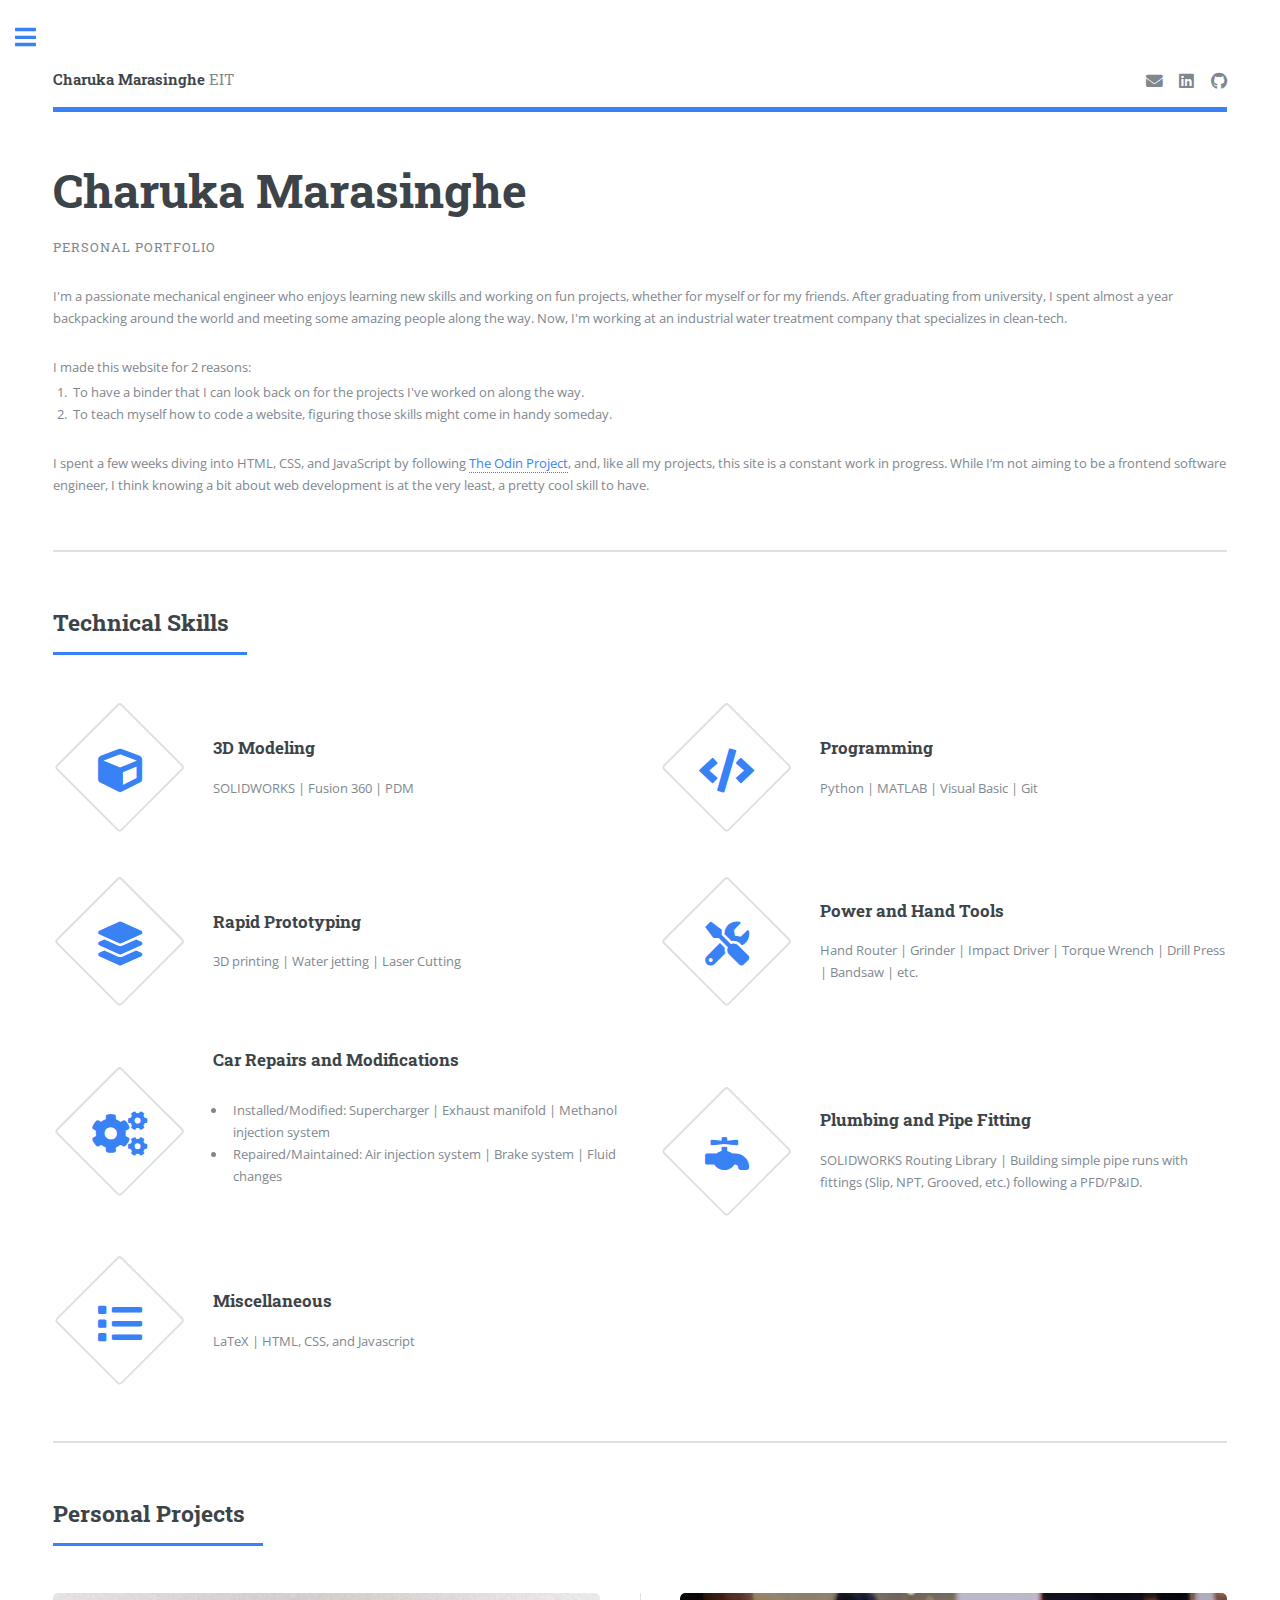
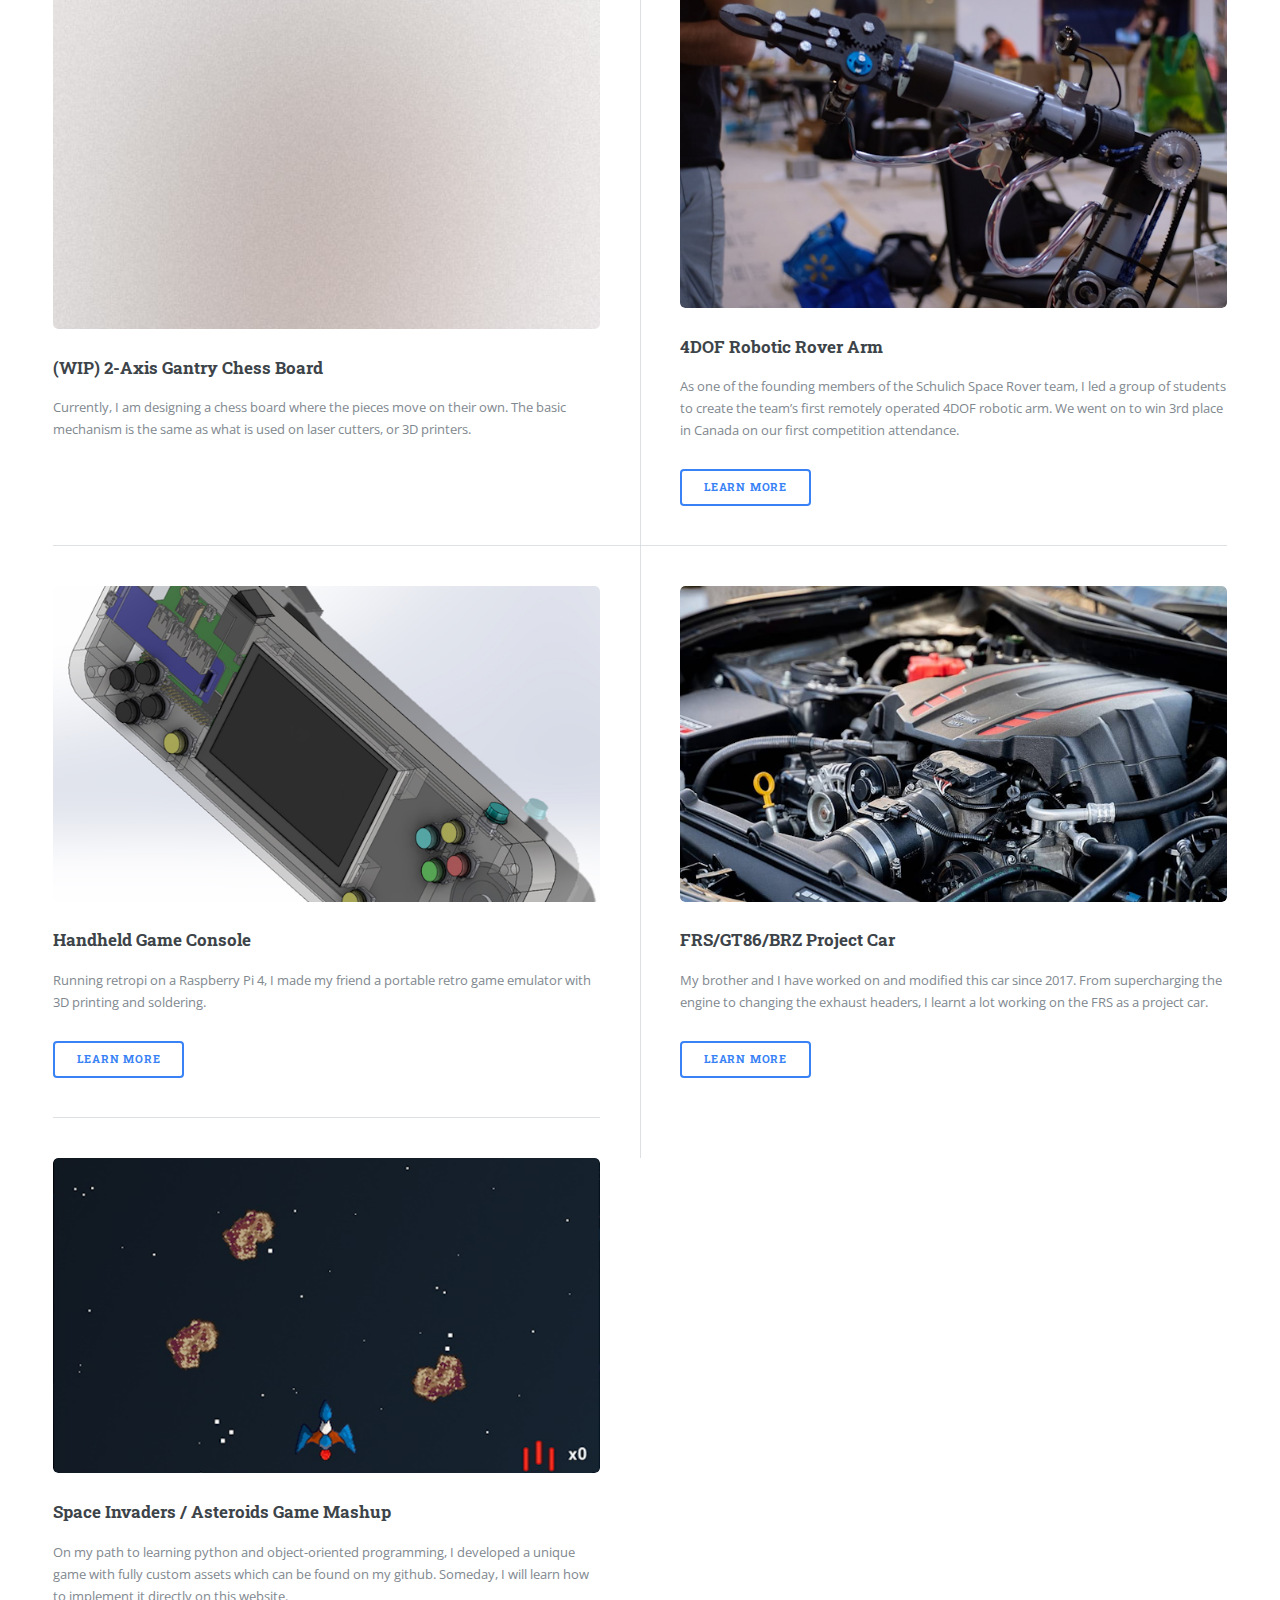
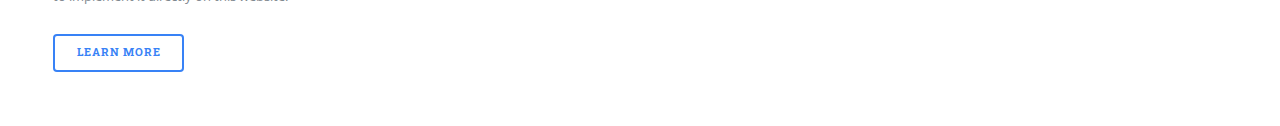
==== commit 4fd0e4e9: "Updated grammar, and added link to CIRC" ====
--- a/index.html
+++ b/index.html
@@ -93,7 +93,7 @@
 											<span class="icon solid fa-faucet"></span>
 											<div class="content">
 												<h3>Plumbing and Pipe Fitting</h3>
-												<p> SOLIDWORKS Routing Library | Creating simple pipe runs with fittings (Slip, NPT, Grooved, etc.) following PFD/P&ID's.  </p>
+												<p> SOLIDWORKS Routing Library | Building simple pipe runs with fittings (Slip, NPT, Grooved, etc.) following a PFD/P&ID.</p>
 											</div>
 										</article>										<article>
 											<span class="icon solid fa-list"></span>
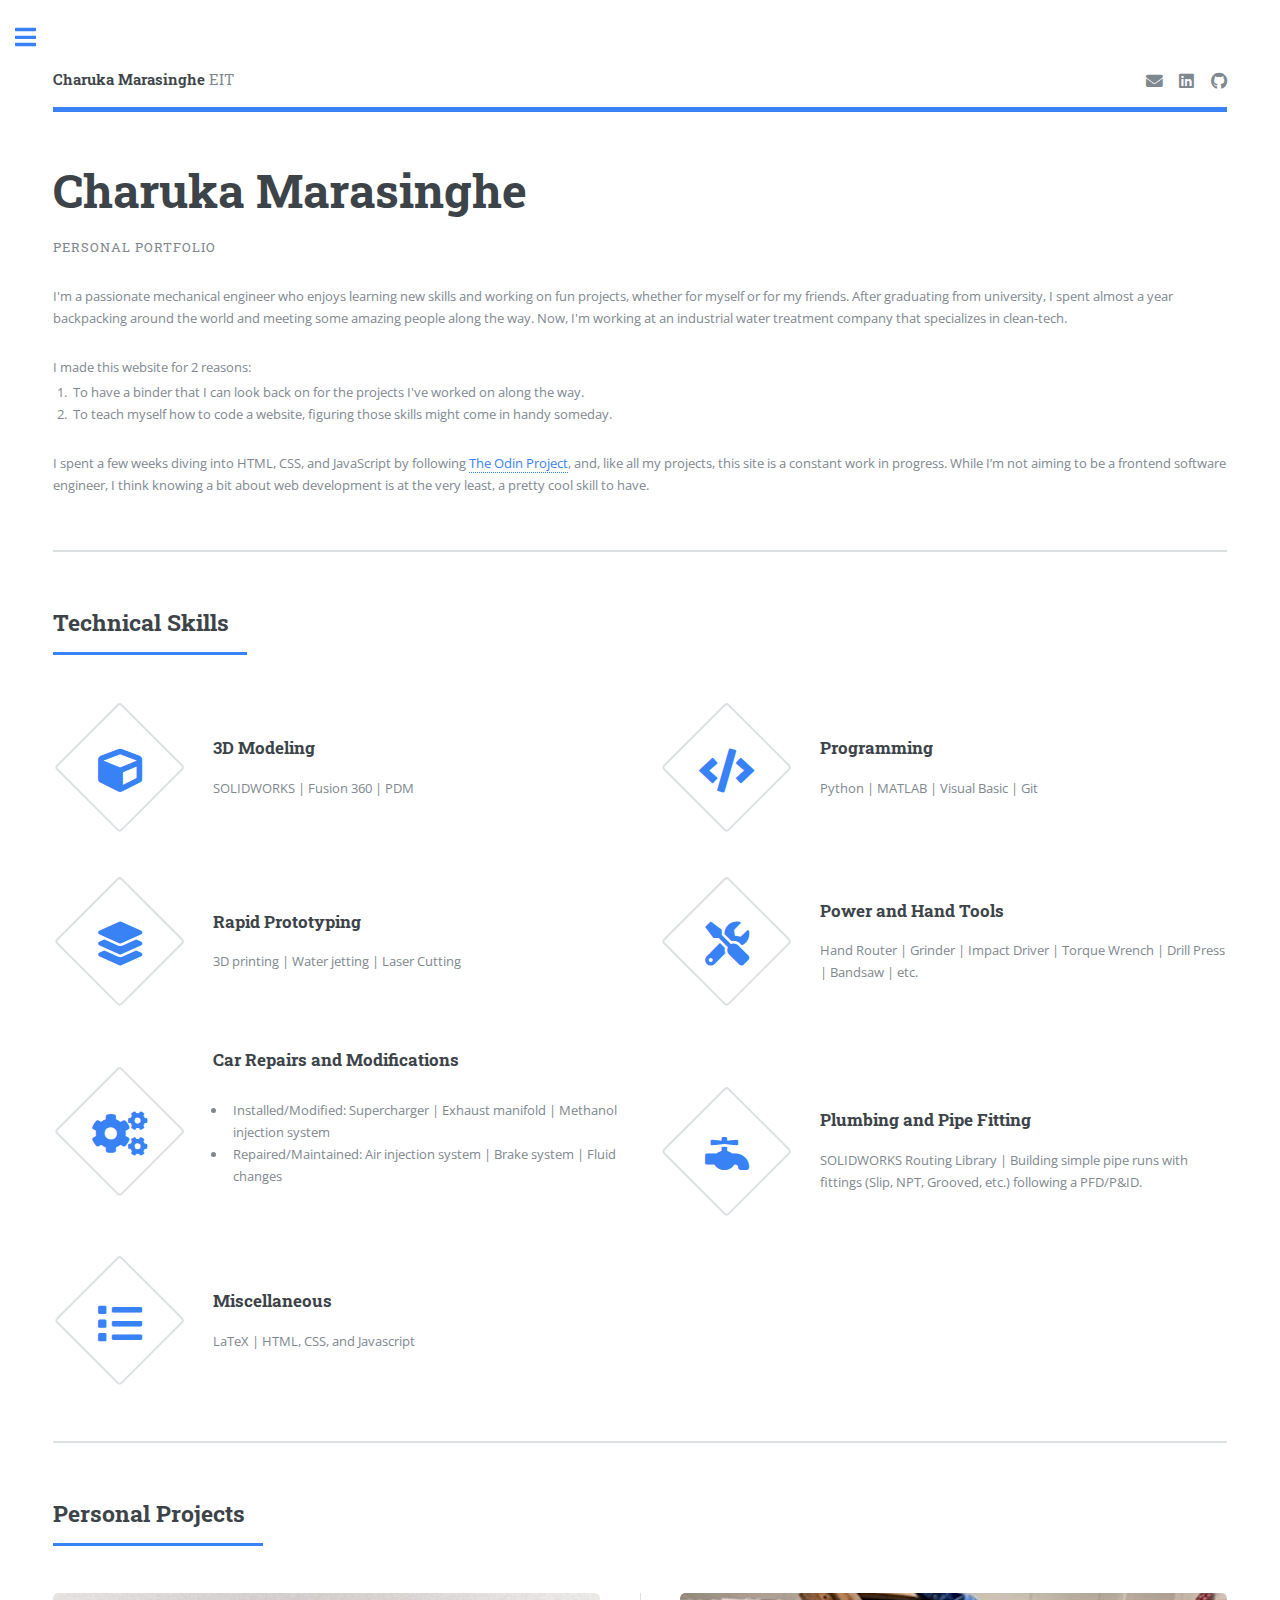
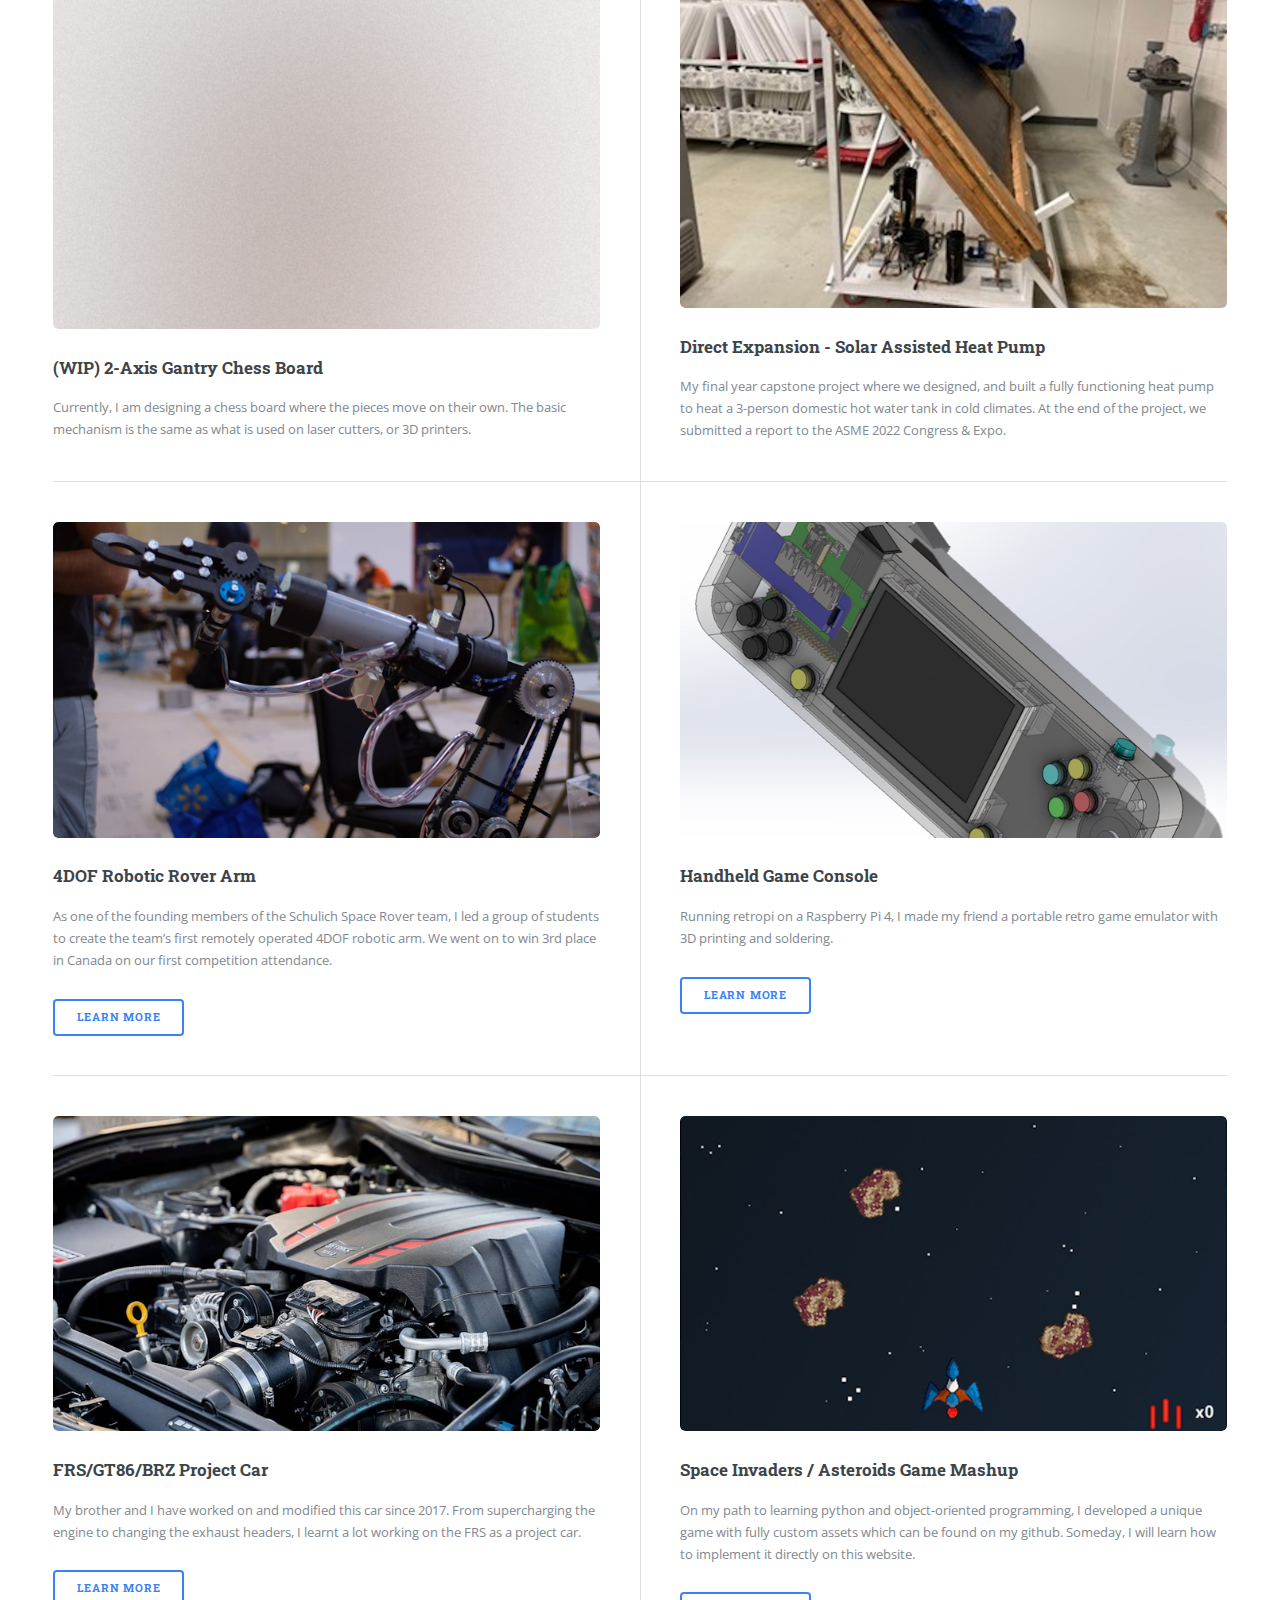
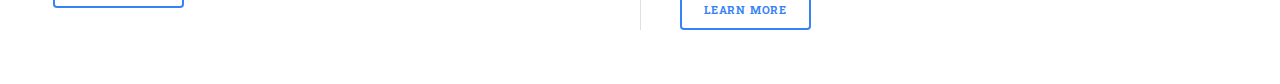
==== commit 011f267e: "Added DX-SAHP project and fixed grammar." ====
--- a/index.html
+++ b/index.html
@@ -112,9 +112,14 @@
 									</header>
 									<div class="posts">
 										<article>
-											<a class="image"><img src="images/pic01.jpg" alt="" /></a>
+											<a class="image"><img src="images/pic01.jpg" alt="placeholder-image" /></a>
 											<h3>(WIP) 2-Axis Gantry Chess Board</h3>
 											<p>Currently, I am designing a chess board where the pieces move on their own. The basic mechanism is the same as what is used on laser cutters, or 3D printers.</p>
+										</article>
+										<article>
+											<a href="pages/project5.html" target="_blank" rel="noopener noreferrer" class="image"><img src="images/thumbnails/dx-sahp.png" alt="Solar Assisted Heat Pump" /></a>
+											<h3>Direct Expansion - Solar Assisted Heat Pump</h3>
+											<p>My final year capstone project where we designed, and built a fully functioning heat pump to heat a 3-person domestic hot water tank in cold climates. At the end of the project, we submitted a report to the ASME 2022 Congress & Expo.</p>
 										</article>
 										<article>
 											<a href="pages/project4.html" target="_blank" rel="noopener noreferrer" class="image"><img src="images/thumbnails/rover-arm-crop.png" alt="Robotic Rover Arm" /></a>
@@ -168,6 +173,7 @@
 										<li>
 											<span class="opener">Projects</span>
 											<ul>
+												<li><a href="pages/project5.html" rel="noopener noreferrer">Solar Assisted Heat Pump</a></li>
 												<li><a href="pages/project4.html" rel="noopener noreferrer">Robotic Rover Arm</a></li>
 												<li><a href="pages/project3.html" rel="noopener noreferrer">Handheld Game Console</a></li>
 												<li><a href="pages/project2.html" rel="noopener noreferrer">Project Car</a></li>
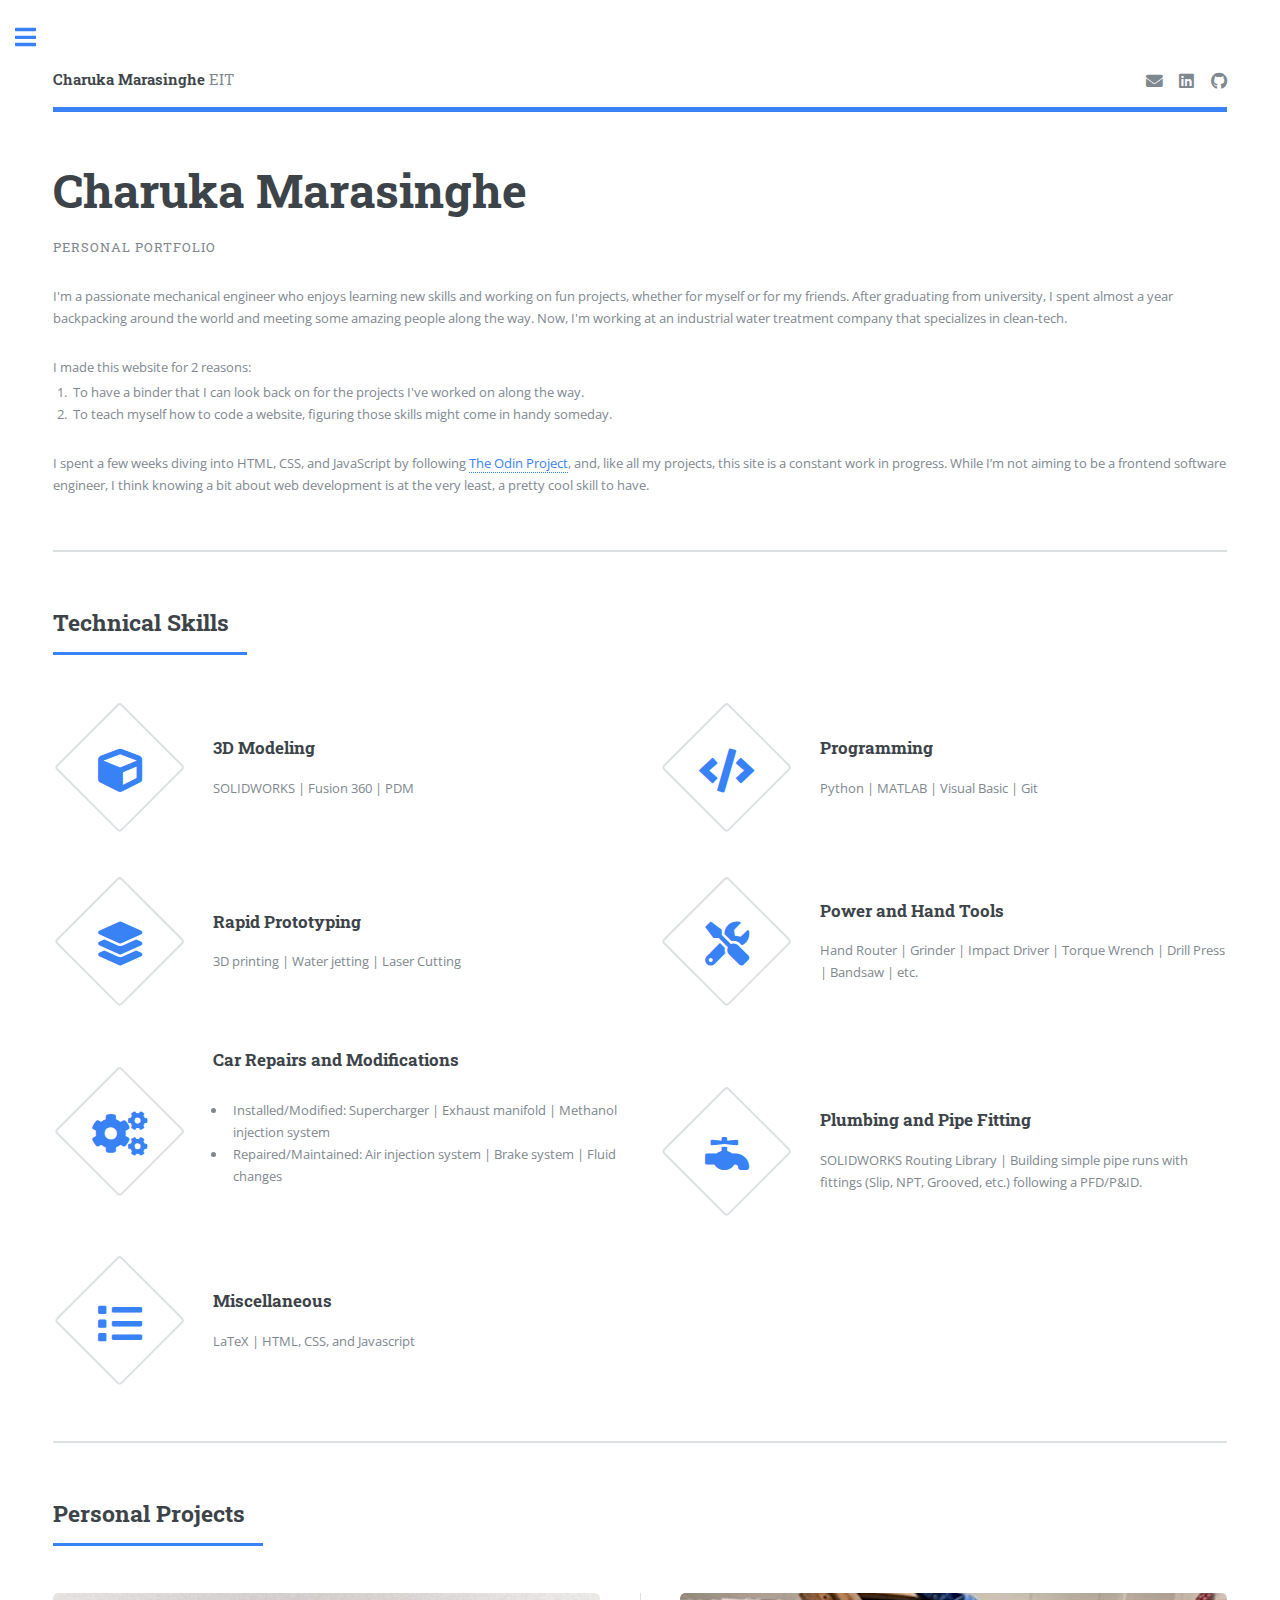
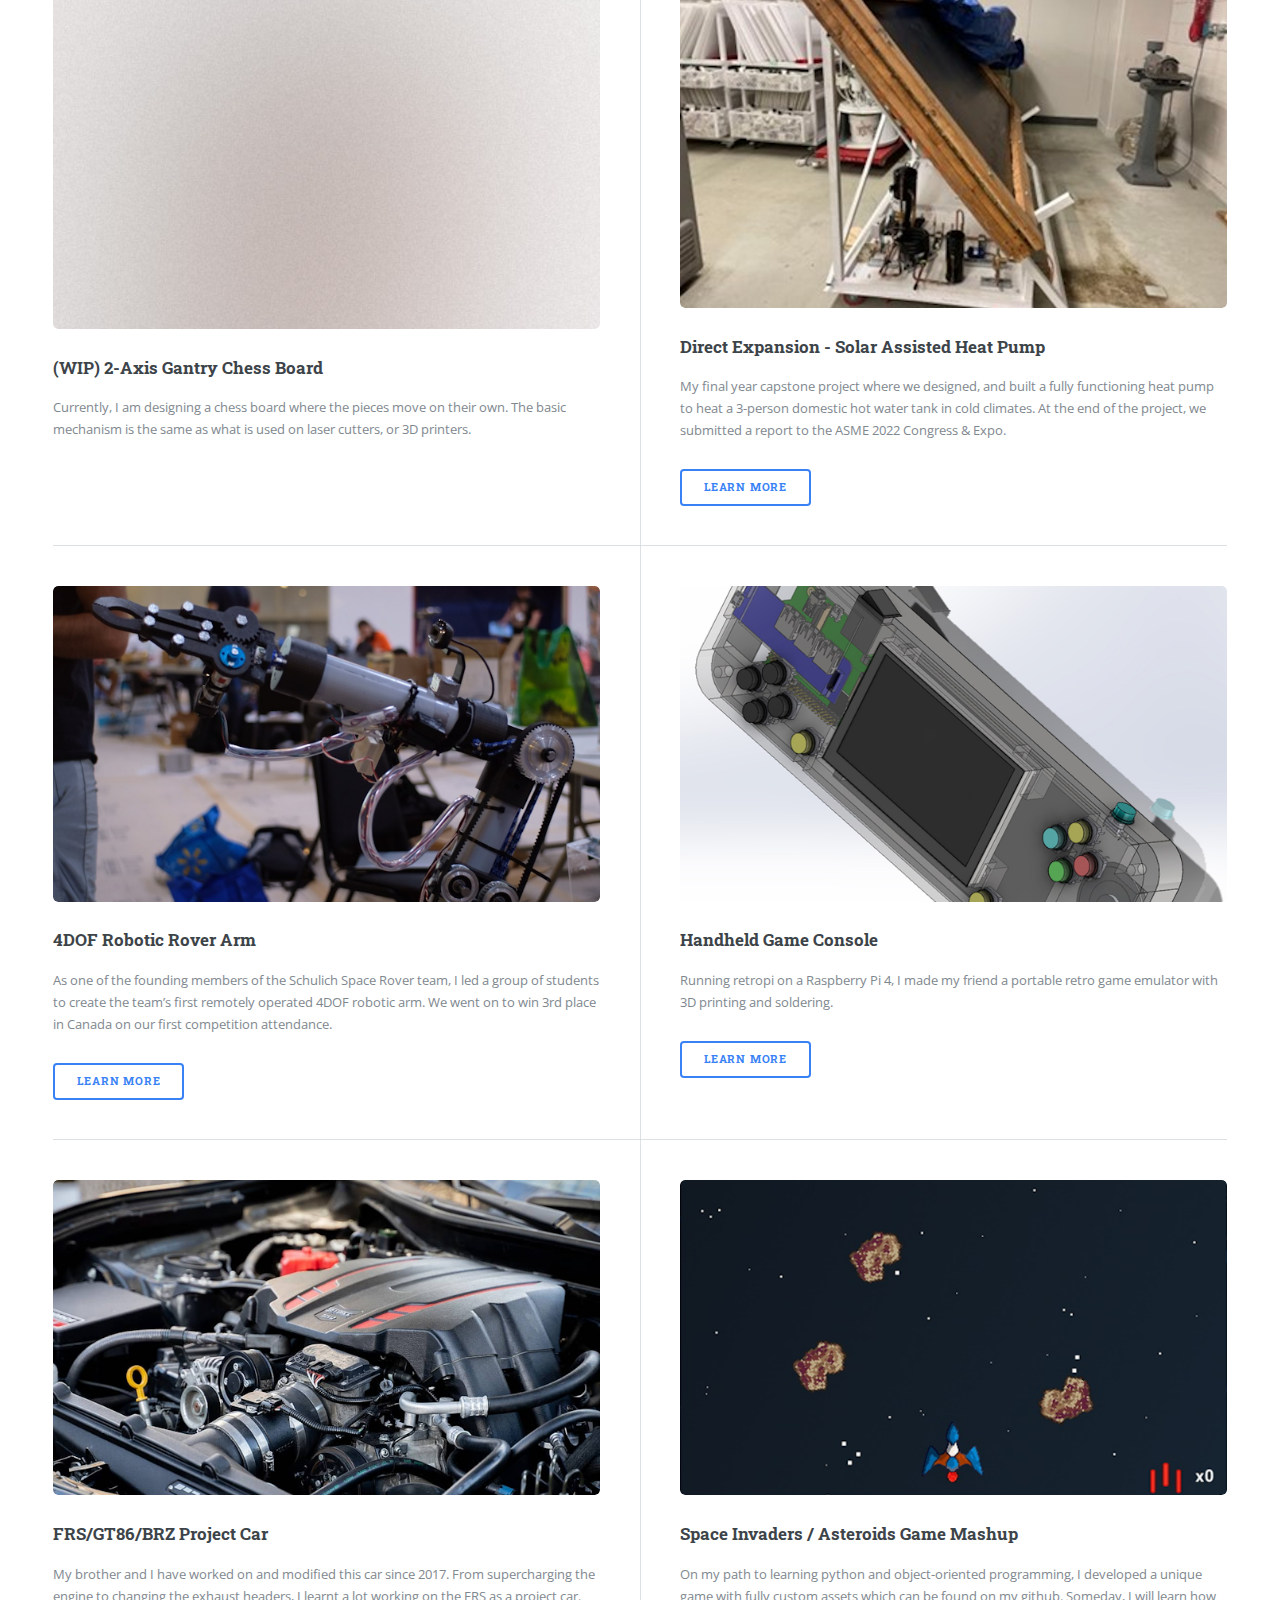
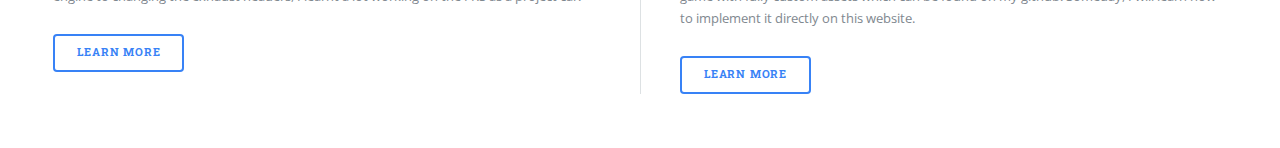
==== commit a1b3892e: "Fixed homepage button for DX-SAHP page." ====
--- a/index.html
+++ b/index.html
@@ -119,8 +119,10 @@
 										<article>
 											<a href="pages/project5.html" target="_blank" rel="noopener noreferrer" class="image"><img src="images/thumbnails/dx-sahp.png" alt="Solar Assisted Heat Pump" /></a>
 											<h3>Direct Expansion - Solar Assisted Heat Pump</h3>
-											<p>My final year capstone project where we designed, and built a fully functioning heat pump to heat a 3-person domestic hot water tank in cold climates. At the end of the project, we submitted a report to the ASME 2022 Congress & Expo.</p>
-										</article>
+											<p>My final year capstone project where we designed, and built a fully functioning heat pump to heat a 3-person domestic hot water tank in cold climates. At the end of the project, we submitted a report to the ASME 2022 Congress & Expo.</p>	
+											<ul class="actions">
+												<li><a href="pages/project5.html" target="_blank" rel="noopener noreferrer" class="button">Learn More</a></li>
+											</ul>										</article>
 										<article>
 											<a href="pages/project4.html" target="_blank" rel="noopener noreferrer" class="image"><img src="images/thumbnails/rover-arm-crop.png" alt="Robotic Rover Arm" /></a>
 											<h3>4DOF Robotic Rover Arm</h3>
@@ -209,4 +211,4 @@
 			<script src="assets/js/main.js"></script>
 
 	</body>
-</html>+</html>
